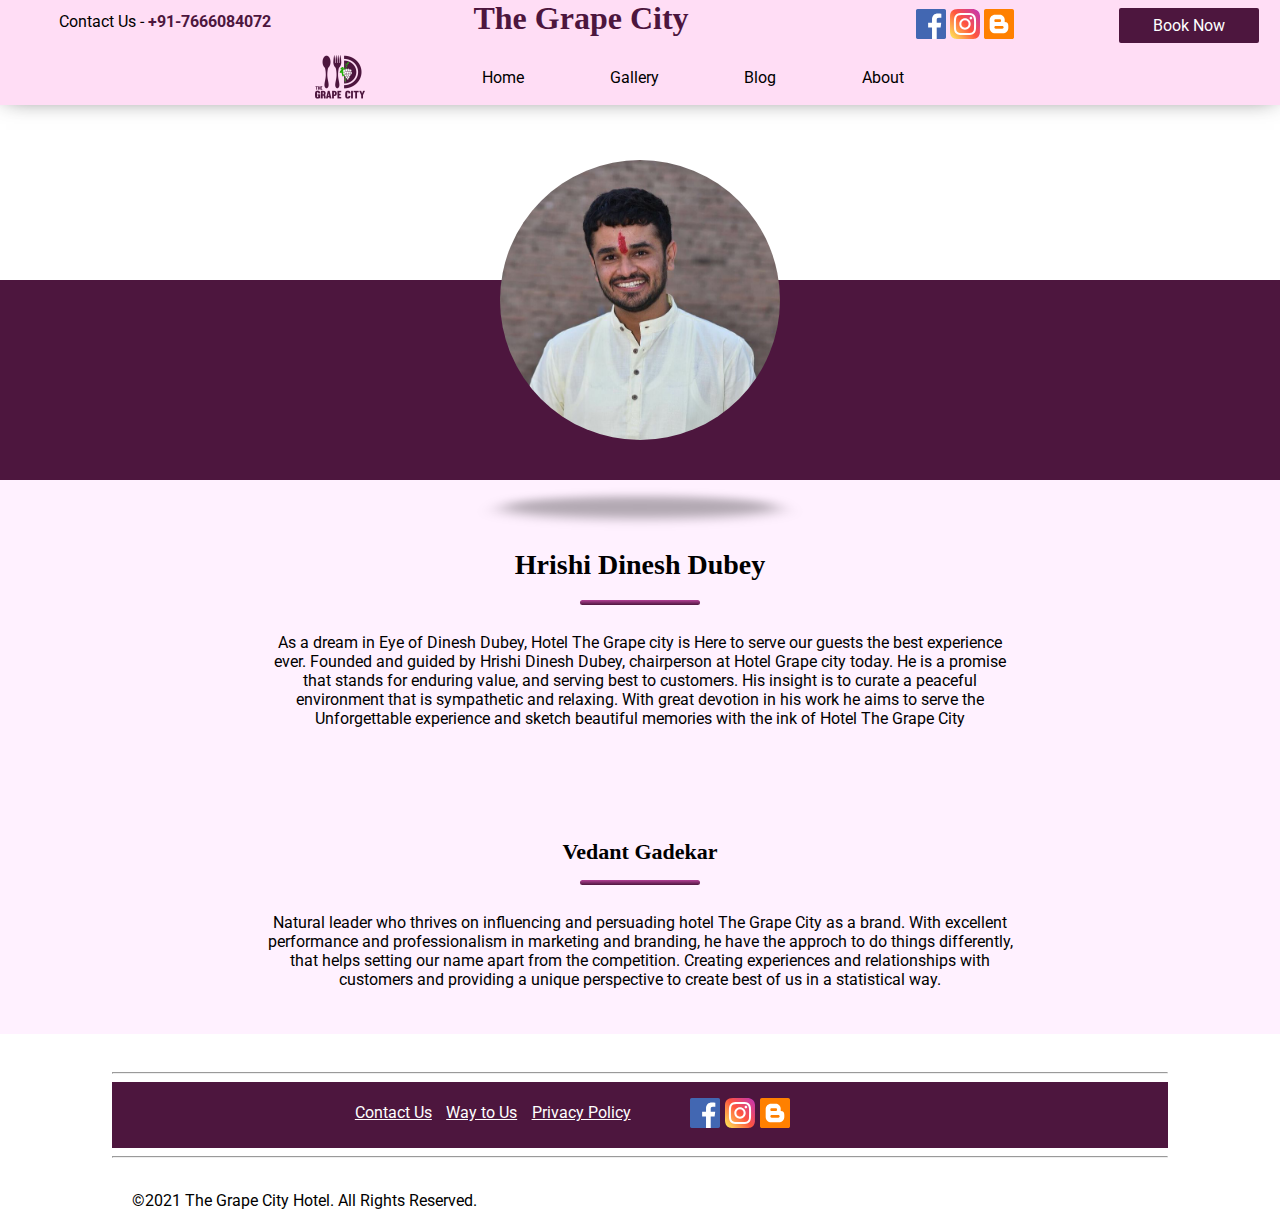
==== about.html @ 09a07341 "first commit" ====
<html lang="en">
<head>
    <meta charset="UTF-8">
    <meta http-equiv="X-UA-Compatible" content="IE=edge">
    <meta name="viewport" content="width=device-width, initial-scale=1.0">
    <title>The Grape City | Delightful Resturant You Ever Had</title>
    <link rel="stylesheet" href="css/style.css">
    <link rel="preconnect" href="https://fonts.gstatic.com">
    <link href="https://fonts.googleapis.com/css2?family=Roboto&display=swap" rel="stylesheet">
    <link rel="stylesheet" href="https://unpkg.com/swiper/swiper-bundle.min.css" />
    <link rel="stylesheet" href="https://cdnjs.cloudflare.com/ajax/libs/font-awesome/4.7.0/css/font-awesome.min.css">
    <script src="https://unpkg.com/swiper/swiper-bundle.min.js"></script>
    <script src="https://code.jquery.com/jquery-2.2.3.js"></script>


</head>
<body>
    <header>
        <div class="header">
            <div class="stiky-contacts-header">
                <div class="stiky-header-div">
                    <div class="contact-us-div">
                        <p>Contact Us - <a href="tel:+917666084072">+91-7666084072</a></p>
                    </div>
                    <div class="hotel-name-div">
                        <h1 class="hotel-name-div-h1">The Grape City</h1>
                    </div>
                    <div class="social-media-div">
                        <a href="#" style="text-decoration: none;"><img src="images/socialmedia/facebook.svg" alt="The Grape City Facebook"> </a>
                        <a href="https://www.instagram.com/thegrapecity/" style="text-decoration: none;"><img src="images/socialmedia/instagram.svg" alt="The Grape City Instagram"> </a>
                        <a href="#" style="text-decoration: none;"><img src="images/socialmedia/blogger.svg" alt="The Grape City Blog"> </a>
                    </div>
                    
                    <div class="book-now-div">
                        <button>Book Now</button>
                    </div>
                    
                </div>
                 
            </div>
            <div class="desktop-navbar">
                <div class="desktop-nav-logo">
                    <a href="index.html"><img src="/images/logo/the-grape-city.png" alt="The Grape City Logo" height="50px"></a>
                </div>
                <div class="desktop-nav-list">
                    <ul class="navbar-list">
                        <li> <a href="index.html"> Home </a> </li>
                        <li> <a href="gallery.html"> Gallery </a> </li>
                        <li> <a href="#"> Blog </a> </li>
                        <li> <a href="about.html"> About </a> </li>
                    </ul>
                </div>
            </div>
            <div class="mobile-navbar">
                <div id="mySidenav" class="sidenav">
                    <!-- <a  class="closebtn" onclick="closeNav()">&times;</a> -->
                    <a href="index.html"> Home </a>
                    <a href="gallery.html"> Gallery </a>
                    <a href="#"> Blog </a>
                    <a href="about.html"> About </a>
                </div>
                <div class="mobile-nav-hamburger">
                    <div href="javascript:void(0)" id="mobile-nav-icon" onclick="NavSlide()">
                        <span></span>
                        <span></span>
                        <span></span>
                        <span></span>
                        <span></span>
                        <span></span>
                    </div>                      
                </div>
                <div class="mobile-nav-logo">
                    <a href="index.html"><img src="/images/logo/the-grape-city.png" alt="The Grape City Logo"></a>
                </div>
            </div>
        </div>
    </header>

    <section class="about-owner-section">
        <div class="about-owner-div">
            <div class="owner-image-div">
                <div class="owner-img">
                    <!-- Image added throuh css bg -->
                </div>
            </div>
            <div class="owner-information-div">
                <h1>Hrishi Dinesh Dubey</h1>
                <hr class="owner-info-hr">
                <p> 
                    As a dream in Eye of Dinesh Dubey, Hotel The Grape city is Here to serve our guests the best experience ever. 
                    Founded and guided by Hrishi Dinesh Dubey, chairperson at Hotel Grape city today. He is a promise that stands for enduring value, and serving best to customers. 
                    His insight is to curate a peaceful environment  that is sympathetic and relaxing. 
                    With great devotion in his work he aims to serve the Unforgettable experience and sketch beautiful memories with the ink of Hotel The Grape City
                </p>
            </div>
            <div class="ved-information-div">
                <h1>Vedant Gadekar</h1>
                <hr class="owner-info-hr">
                <p>
                    Natural leader who thrives on influencing and persuading hotel The Grape City as  a brand. 
                    With excellent performance and professionalism in marketing and branding, he have the approch to do things differently, that helps setting our name apart from the competition. Creating experiences and relationships with customers and providing a unique perspective to create best of us in a statistical way.
                </p>
            </div>

        </div>
    </section>



    
    <footer>
        <div class="footer">
            <hr>
            <div class="footer-links-and-media">
                <div class="footer-links">
                    <ul class="footer-link-list">
                        <li><a href="tel:+917666084072">Contact Us</a></li>
                        <li><a href="https://goo.gl/maps/L7CEDEsCfWcRpJWf6">Way to Us</a></li>
                        <li><a href="#">Privacy Policy</a></li>
                    </ul>
                </div>
                <div class="footer-media">
                    <ul class="footer-media-symbols">
                        <li> <a href="#" style="text-decoration: none;"><img height="30px" src="images/socialmedia/facebook.svg" alt="The Grape City Fackebook"> </a>  </li> 
                        <li> <a href="https://www.instagram.com/thegrapecity/" style="text-decoration: none;"><img height="30px" src="images/socialmedia/instagram.svg" alt="The Grape City Instagram"> </a>  </li> 
                        <li> <a href="#" style="text-decoration: none;"><img height="30px" src="images/socialmedia/blogger.svg" alt="The Grape City Bolgs"> </a>    </li> 
                    </ul>
                </div>
            </div>
            <hr>
            
        </div>
        <div class="copyright-content">
            <p>©2021 The Grape City Hotel. All Rights Reserved.</p>
        </div>
    </footer>
<script>
    
    $(document).ready(function(){
	$('#mobile-nav-icon').click(function(){
		$(this).toggleClass('open');
	});
});

    $(document).scroll(function() {
        var y = $(this).scrollTop();
        if (window.matchMedia('(max-width: 900px)').matches) {
            if (y > 80) {
                $('.hotel-name-div-h1').fadeIn();
            } else {
                $('.hotel-name-div-h1').fadeOut();
            }
        } 
    });


    function NavSlide(){
        if(document.getElementById("mySidenav").style.width == "250px"){
            closeNav();
        }
        else{
            openNav();
        }
    }
    function openNav() {
        document.getElementById("mySidenav").style.width = "250px";
        document.body.style.position = 'fixed';
    }

    function closeNav() {
        document.getElementById("mySidenav").style.width = "0";
        document.body.style.position = '';
    }
</script>
</body>
</html>
---- css/style.css ----
/* Common Header Footer */
body{
    font-family: 'Roboto', sans-serif;
    margin: 0px;
    padding: 0px;
}
header{
    margin: 0px;
    padding: 0px;
    font-family: 'Roboto',sans-serif;
    box-shadow: 0px 2px 23px -6px rgba(0, 0, 0, 0.75);
    height: 100px;
    background-color: #ffddf5;
}
.header{
    margin: auto;
    z-index: 2;
    

}

.stiky-contacts-header{
    position: fixed;
    width: 100%;
    height: 45px;
    margin: auto;
    text-align: center;
    padding: 5px;
    background-color: #ffddf5;
    color: white;
    z-index: 2;
   
    

}


.stiky-header-div{
    display: grid;
    grid-template-columns: 25% 40% 20% 15%;
}
@import url('https://fonts.googleapis.com/css2?family=Sriracha&display=swap');



.contact-us-div p{
    color: black;
    font-family: 'Roboto',sans-serif;
    font-size: 16px;
    margin: 0px;
    margin-top: 7px;
}
.contact-us-div  a{
  color: #4d163e;
  font-weight: bold;
  text-decoration: none;
}
.hotel-name-div h1{
  margin-top: -5px;
  margin-bottom: 5px;
  color: #4d163e;
  font-family: 'Sriracha', cursive;
}
.social-media-div{
    padding: 4px;
}
.social-media-div img{
  height: 30px;
}

.stiky-contacts-header button{
    background: #4d163e;
    /* background: linear-gradient(0deg, rgba(184,135,30,1) 0%, rgba(253,187,45,1) 100%); */
    color: white;
    font-family: 'Roboto',sans-serif;
    font-size: 16px;
    border: none;
    outline: none;
    border-radius: 2px;
    cursor: pointer;
    margin: 0px;
    margin-top: 3px;
    width: 140px;
    height: 35px;

}

.stiky-contacts-header button:hover{
    box-shadow: #ff00bb 0px 2px 14px -4px;
}

.desktop-navbar{
  background-color: #ffddf5;
    color: black;
    padding-left: 25%;
    padding-right: 25%;
    height: 55px;
    align-items: center;
    justify-content: center;
    padding-top: 50px;
    z-index: 99;
    display: grid;
    grid-template-columns: 15% 85%;
    gap: 10px;
}


.desktop-navbar ul{
    display: grid;
    grid-template-columns: auto auto auto auto;
    list-style: none;
    margin: auto;
    text-align: center;
    padding: 18px;

}

.desktop-navbar li{
    color: white;
    text-decoration: none;

}
.desktop-navbar a{
    color: black;
    text-decoration: none;
}
.desktop-navbar a:hover{
    text-decoration: underline;
}

footer{
    margin-left: 8%;
    margin-right: 8%;
}
.footer{
    padding: 10px;
    margin-top: 20px;
}

.footer-links-and-media{
  display: grid;
  grid-template-columns: 50% 50%;
  gap: 10px;
  background-color: #4d163e;
  color: white;

}

.footer-link-list{
  list-style: none;
  display: grid;
  grid-template-columns: auto auto auto;
  gap: 10px;
  margin-left: 45%;
  padding: 5px;
}
.footer-link-list a{
  color: white;
}
.footer-media-symbols{
  list-style: none;
  display: grid;
  grid-template-columns: auto auto auto;
  gap: 5px;
  margin-right: 75%;
}
.footer-media-symbols img{
  height: 30px;
}
.copyright-content p{
    margin: 15px;
    margin-left: 30px;

}


.mobile-navbar{
  display: none;
}


.sidenav {
  height: 100%;
  width: 0;
  position: fixed;
  z-index: 1;
  top: 90px;
  left: 0;
  background-color: #4d163e;
  background-color: rgba(77, 22, 62, 0.9);
  overflow-x: hidden;
  transition: 0.5s;
  padding-top: 60px;
  z-index: 9999;
}

.sidenav a {
  padding: 8px 8px 8px 32px;
  text-decoration: none;
  font-size: 25px;
  color: #cccccc;
  display: block;
  transition: 0.3s;
}

.sidenav a:hover {
  color: #f1f1f1;
}

.sidenav .closebtn {
  position: absolute;
  top: 0;
  right: 25px;
  font-size: 36px;
  margin-left: 50px;
}

@media screen and (max-height: 450px) {
  .sidenav {padding-top: 15px;}
  .sidenav a {font-size: 18px;}
}



/* Common Header Footer Tab */

@media screen and (max-width: 900px) {
  header{
    height: 90px;
  }
  
  .stiky-header-div{
    display: grid;
    grid-template-columns: 25% 35% 20% 20%;
  } 
  footer{
    margin-left: 3%;
    margin-right: 3%;
  }

  /* Stiky Header */
  .stiky-contacts-header{
    width: 100%;
    height: 35px;
  }

  .contact-us-div p{
    color: black;
    font-family: 'Roboto',sans-serif;
    font-size: 13px;
    margin: 0px;
    margin-top: 7px;
  }
  .hotel-name-div h1{
    display: none;
    margin-top: 0px;
    margin-bottom: 5px;
    font-size: 20px;
  }
  .social-media-div{
      padding: 0px;
      padding-top: 3px;
  }
  .social-media-div img{
    height: 25px;
  } 
  .stiky-contacts-header button{
    
    font-size: 13px;
    margin: 0px;
    margin-top: 3px;
    width: 100px;
    height: 28px;

  }

  /* Desktop Navbar */
  .desktop-navbar{
    display: none;
  }

  /* Navingation header */

  .mobile-navbar{
    display: grid;
    grid-template-columns: 40% auto;
    background-color: #ffddf5;
    color: black;
    height: 45px;
    padding-top: 45px;
  }

  #mobile-nav-icon {
    width: 45px;
    height: 35px;
    position: relative;
    margin: 2px 0px 0px 10px;
    -webkit-transform: rotate(0deg);
    -moz-transform: rotate(0deg);
    -o-transform: rotate(0deg);
    transform: rotate(0deg);
    -webkit-transition: .5s ease-in-out;
    -moz-transition: .5s ease-in-out;
    -o-transition: .5s ease-in-out;
    transition: .5s ease-in-out;
    cursor: pointer;
  }

  #mobile-nav-icon {
  }
  
  #mobile-nav-icon span {
    display: block;
    position: absolute;
    height: 5px;
    width: 50%;
    background: #4d163e;
    opacity: 1;
    -webkit-transform: rotate(0deg);
    -moz-transform: rotate(0deg);
    -o-transform: rotate(0deg);
    transform: rotate(0deg);
    -webkit-transition: .25s ease-in-out;
    -moz-transition: .25s ease-in-out;
    -o-transition: .25s ease-in-out;
    transition: .25s ease-in-out;
  }
  
  #mobile-nav-icon span:nth-child(even) {
    left: 50%;
    border-radius: 0 9px 9px 0;
  }
  
  #mobile-nav-icon span:nth-child(odd) {
    left:0px;
    border-radius: 9px 0 0 9px;
  }
  
  #mobile-nav-icon span:nth-child(1), #mobile-nav-icon span:nth-child(2) {
    top: 0px;
  }
  
  #mobile-nav-icon span:nth-child(3), #mobile-nav-icon span:nth-child(4) {
    top: 12px;
  }
  
  #mobile-nav-icon span:nth-child(5), #mobile-nav-icon span:nth-child(6) {
    top: 24px;
  }
  
  #mobile-nav-icon.open span:nth-child(1),#mobile-nav-icon.open span:nth-child(6) {
    -webkit-transform: rotate(45deg);
    -moz-transform: rotate(45deg);
    -o-transform: rotate(45deg);
    transform: rotate(45deg);
  }
  
  #mobile-nav-icon.open span:nth-child(2),#mobile-nav-icon.open span:nth-child(5) {
    -webkit-transform: rotate(-45deg);
    -moz-transform: rotate(-45deg);
    -o-transform: rotate(-45deg);
    transform: rotate(-45deg);
  }
  
  #mobile-nav-icon.open span:nth-child(1) {
    left: 5px;
    top: 8px;
  }
  
  #mobile-nav-icon.open span:nth-child(2) {
    left: calc(50% - 5px);
    top: 8px;
  }
  
  #mobile-nav-icon.open span:nth-child(3) {
    left: -50%;
    opacity: 0;
  }
  
  #mobile-nav-icon.open span:nth-child(4) {
    left: 100%;
    opacity: 0;
  }
  
  #mobile-nav-icon.open span:nth-child(5) {
    left: 5px;
    top: 20px;
  }
  
  #mobile-nav-icon.open span:nth-child(6) {
    left: calc(50% - 5px);
    top: 20px;
  }
  

    .mobile-nav-logo img{
      position: relative;
      top: -35px;
      z-index: 9999;
      height: 70px;
    }

    footer{
      margin-left: 1%;
      margin-right: 1%;
    }

}


/* Common Header Footer Mobile */

@media screen and (max-width: 450px) {
 
  .stiky-header-div{
    display: grid;
    grid-template-columns: 35% 35% 20%;
  } 
  .hotel-name-div{
    display: none;
  }

  /* Stiky Header */

  .contact-us-div p{
    color: black;
    font-family: 'Roboto',sans-serif;
    font-size: 9.5px;
    margin: 0px;
    margin-top: 5px;
    text-align: left;
  }
  .hotel-name-div h1{
    display: none;
    margin-top: 0px;
    margin-bottom: 5px;
    font-size: 14px;
  }
  .social-media-div{
      padding: 0px;
      padding-top: 3px;
  }
  .social-media-div img{
    height: 25px;
  } 
  .mobile-nav-logo img{
    position: relative;
    top: 0px;
    z-index: 1;
    height: 40px;
    left: 15px;
  }
  
  .footer-links-and-media{
    display: grid;
    grid-template-columns: 65% 35%;
    gap: 0px;
  
  }
  .footer-link-list{
    display: grid;
    grid-template-columns: auto auto auto;
    gap: 10px;
    margin-left: 0%;
    padding: 5px;
  }
  .footer-link-list a{
    color: white;
    font-size: 11px
  }
  .footer-media-symbols{
    list-style: none;
    display: grid;
    grid-template-columns: auto auto auto;
    gap: 5px;
    margin-right: 5%;
    padding-left: 15px;

  }
  .footer-media-symbols img{
    height: 25px;
  }
  .copyright-content p{
      margin: -10px 0px 10px 0px;
      margin-left: 30px;
      font-size: 12px;
  }

}


@media screen and (max-width: 350px) {
  .contact-us-div p{
    font-size: 11px;
    margin: 0px;
    margin-top: 5px;
    text-align: left;
  }
  .footer-link-list a{
    color: white;
    font-size: 10px
  }
  .footer-media-symbols{
    list-style: none;
    display: grid;
    grid-template-columns: auto auto auto;
    gap: 5px;
    margin-right: 5%;
    padding-left: 5px;

  }
  .footer-media-symbols img{
    height: 23px;
  }
  .copyright-content p{
      margin: -10px 0px 10px 0px;
      margin-left: 30px;
      font-size: 12px;
  }



}


/* Banner Advertisement Section 1 */
.banner-advertisement-div{
  padding-top: 2px;
}
.swiper-container {
    width: 100%;
    height: 70%;
  }

  .swiper-slide {
    text-align: center;
    font-size: 18px;
    background: #fff;

    display: -webkit-box;
    display: -ms-flexbox;
    display: -webkit-flex;
    display: flex;
    -webkit-box-pack: center;
    -ms-flex-pack: center;
    -webkit-justify-content: center;
    justify-content: center;
    -webkit-box-align: center;
    -ms-flex-align: center;
    -webkit-align-items: center;
    align-items: center;
  }


  #slide-1{
    background-color: rgb(192, 192, 192);
    background-image: url('/images/banner/banner-img-1.jpg');
    background-repeat: no-repeat;
    background-position: center;
    background-size: cover;
    background-clip: border-box;
  }

  
  #slide-2{
    background-color: rgb(173, 173, 173);
    background-image: url('/images/banner/banner-img-2.jpg');
    background-repeat: no-repeat;
    background-position: center;
    background-size: cover;
    background-clip: border-box;
  }


  
  #slide-3{
    background-color: rgb(192, 192, 192);
    background-image: url('/images/banner/banner-img-3.jpg');
    background-repeat: no-repeat;
    background-position: center;
    background-size: cover;
    background-clip: border-box;
  }

  /* Banner Advertisement Section 1 Tab */

  @media screen and (max-width: 900px) {
    .swiper-container {
      width: 100%;
      height: 50%;
    }
  }


  /* Banner Advertisement Section Mobile */

  @media screen and (max-width: 450px) {
    .swiper-container {
      width: 100%;
      height: 40%;
    }
  }



  /* Best Rate Gaurentee Section -2 */

  .best-rate-gaurrentee-section{
      margin-left: 10%;
      margin-right: 10%;
      padding: 2%;
  }
  .best-rate-gaurrentee-div{
      background-color: rgb(202, 202, 202);
      padding: 2%;
      display: grid;
      grid-template-columns: 75% 25%;
  }

  .best-rate-gaurrentee-info h1{
    font-family: 'Roboto',sans-serif;
    font-size: 24px;
  }

  .hr-best-rate-gaurrentee{
      width: 150px;
      height: 5px;
      border-radius: 7px;
      background: #4d163e;
      background: linear-gradient(0deg, #4d163e 0%, #b34295 100%);
      border: none;
      margin-left: 0px;
  }
  .best-rate-gaurrentee-info p{
      font-family: 'Roboto',sans-serif;
      font-size: 16px;
  }

  .best-rate-gaurrentee-symbols{
      padding: 5px;
      margin: auto;
  }
  .best-rate-gaurrentee-symbols img{
    height: 140px;
  }


  /* Best Rate Gaurentee Section -2 Tab */

  @media screen and (max-width: 900px) {
    .best-rate-gaurrentee-section{
      margin-left: 3%;
      margin-right: 3%;
      padding: 2%;
    }
  }

  @media screen and (max-width: 450px) {
    .best-rate-gaurrentee-section{
      margin-left: 1%;
      margin-right: 1%;
      padding: 2%;
    }
    .best-rate-gaurrentee-div{

      display: grid;
      grid-template-columns: 65% 35%;
    }
    .best-rate-gaurrentee-symbols img{
      height: 90px;
    }
    .best-rate-gaurrentee-info h1{
      font-size: 1rem;
    }
    .hr-best-rate-gaurrentee{
      width: 120px;
      height: 4px;
    }
    .best-rate-gaurrentee-info p{
      font-size: 12px;
    }
  }






  /* Room Promotion Section */

  .room-promotions{
    margin-left: 8%;
    margin-right: 8%;
    padding: 2%;
  }
  .room-promotion-div{
      padding: 2%;
  }
  .room-promotion-title h1{
    font-family: 'Roboto',sans-serif;
    font-size: 26px;
    color: black;
  }
  .room-promotion-sliding{
      padding: 0px;
  }
  .room-promotion-all-sliding{
      display: grid;
      grid-template-columns: 350px 350px 350px;
      margin-top: 30px;
      gap: 10px;
      /* overflow: scroll;
      overflow-y: hidden; */
  }


.room-promotion-all-sliding::-webkit-scrollbar-track
{
	-webkit-box-shadow: inset 0 0 6px rgba(0,0,0,0.3);
	border-radius: 20px;
	background-color: #F5F5F5;
}

.room-promotion-all-sliding::-webkit-scrollbar
{
    margin-top: 20px;
	  width: 5px;
    height: 8px;
    border-radius: 20px;
	  background-color: #b34295;
}

.room-promotion-all-sliding::-webkit-scrollbar-thumb
{
	border-radius: 20px;
	-webkit-box-shadow: inset 0 0 6px rgba(0,0,0,.3);
	background-color: #b34295;
}

  .room-promotion-single-slide{
      height: 500px;
      display: grid;
      grid-template-rows: 75% 25%;
      /* margin-right: 10px; */
      margin-bottom: 20px;
      box-shadow: #666 0px 2px 20px -6px;
  }

  .slide-image{
      background-color: rgb(192, 192, 192);
      
  }
  /* Slide Images Bg */

  #slide-image-1{
      background-color: rgb(192, 192, 192);
    background-image: url('/images/Rooms/Non_AC_Room.jpg');
    background-position: center;
    background-repeat: no-repeat;
    background-size: cover;
  }
  #slide-image-2{
      background-color: rgb(192, 192, 192);
    background-image: url('/images/Rooms/AC_Room.jpg');
    background-position: center;
    background-repeat: no-repeat;
    background-size: cover;
  }
  #slide-image-3{
      background-color: rgb(192, 192, 192);
    background-image: url('/images/Rooms/dormitory.jpg');
    background-position: center;
    background-repeat: no-repeat;
    background-size: cover;
  }

/* Slide images bg END */

  .slide-information{
      display: grid;
      grid-template-columns: 70% 30%;
  }
  .slide-room-name-and-info{
      padding: 10px;
  }
  .slide-room-name h3{
      font-family: 'Roboto',sans-serif;
      font-size: 22px;
      color: black;
      margin-top: 10px;
      margin-bottom: 8px;
  }
  .slide-room-info p{
    font-family: 'Roboto',sans-serif;
    font-size: 13px;
    color: rgb(161, 161, 161);
    margin-top: 20px;
    margin-bottom: 8px;
    padding-right:5px ;
  }
  .slide-room-capacity-and-price{
      padding: 2px;

  }
  .slide-room-capacity p{
    font-family: 'Roboto',sans-serif;
    font-size: 13px;
    color: rgb(161, 161, 161);
    margin-top: 10px;
    margin-bottom: 50px;
    padding-right:5px ;
    text-align: center;
  }
  .slide-room-price{
      text-align: center;
  }
  .slide-room-price button{
      width: 90px;
      height: 35px;
      background: #4d163e;
      background: linear-gradient(0deg, #4d163e 0%, #b34295 100%);
      color: white;
      font-family: 'Roboto',sans-serif;
      font-size: 16px;
      border: none;
      outline: none;
      border-radius: 1px;
  }


  /* Room Promotion Section 3 Tab */
  @media screen and (max-width: 1300px) {
    .room-promotion-all-sliding{
      display: grid;
      grid-template-columns: 350px 350px 350px;
      margin-top: 30px;
      gap: 10px;
      overflow: scroll;
      overflow-y: hidden;
    }
  }
  @media screen and (max-width: 900px) {
    .room-promotions{
      margin-left: 1%;
      margin-right: 1%;
      padding: 0%;
    }
    .room-promotion-all-sliding{
      display: grid;
      grid-template-columns: 350px 350px 350px;
      margin-top: 30px;
      gap: 10px;
      overflow: scroll;
      overflow-y: hidden;
    }

  }

  /* Room Promotion Section Mobile */

  @media screen and (max-width: 450px) {

    .room-promotion-title h1{
      font-family: 'Roboto',sans-serif;
      font-size: 20px;
      color: black;
    }
    .room-promotion-all-sliding{
      display: grid;
      grid-template-columns: 200px 200px 200px;
      margin-top: 30px;
      gap: 10px;
      overflow: scroll;
      overflow-y: hidden;
    }
    .room-promotion-single-slide{
      height: 300px;
      display: grid;
      grid-template-rows: 75% 25%;
      /* margin-right: 10px; */
      margin-bottom: 20px;
      box-shadow: #666 0px 2px 20px -6px;
    }
    .slide-information{
      display: grid;
      grid-template-columns: 60% 40%;
    }

      .slide-room-name-and-info{
        padding: 5px;
      }
      .slide-room-name h3{
          font-family: 'Roboto',sans-serif;
          font-size: 14px;
          color: black;
          margin-top: 5px;
          margin-bottom: 6px;
      }
      .slide-room-info p{
        font-family: 'Roboto',sans-serif;
        font-size: 10px;
        color: rgb(161, 161, 161);
        margin-top: 8px;
        margin-bottom: 8px;
        padding-right:5px ;
      }
      .slide-room-capacity-and-price{
          padding: 2px;

      }
      .slide-room-capacity p{
        font-family: 'Roboto',sans-serif;
        font-size: 9px;
        color: rgb(161, 161, 161);
        margin-top: 10px;
        margin-bottom: 8px;
        padding-right:5px ;
        text-align: center;
      }
      .slide-room-price{
          text-align: center;
      }
      .slide-room-price button{
          width: 60px;
          height: 25px;
          background: #4d163e;
          background: linear-gradient(0deg, #4d163e 0%, #b34295 100%);
          color: white;
          font-family: 'Roboto',sans-serif;
          font-size: 10px;
          border: none;
          outline: none;
          border-radius: 1px;
      }

  }




  /* Nearby Places Section -4 */

  .nearby-places-section{
    margin-left: 8%;
    margin-right: 8%;
    padding: 2%;
  }
  .nearby-places-div{
      padding: 2%;
  }
  .nearby-places-title h1{
    font-family: 'Roboto',sans-serif;
    font-size: 26px;
    color: black;
  }

  .nearby-places-all-sliding{
    display: grid;
    grid-template-columns: 350px 350px 350px 350px 350px 350px;
    margin-top: 30px;
    gap:15px ;
    margin-bottom: 25px;
    overflow: scroll;
    overflow-y: hidden;
    
  }

   
    .nearby-places-all-sliding::-webkit-scrollbar-track
    {
        -webkit-box-shadow: inset 0 0 6px rgba(0,0,0,0.3);
        border-radius: 20px;
        background-color: #F5F5F5;
    }

    .nearby-places-all-sliding::-webkit-scrollbar
    {
        margin-top: 20px;
        width: 5px;
        height: 8px;
        border-radius: 20px;
        background-color: #b34295;
    }

    .nearby-places-all-sliding::-webkit-scrollbar-thumb
    {
        border-radius: 20px;
        -webkit-box-shadow: inset 0 0 6px rgba(0,0,0,.3);
        background-color: #b34295;
    }



  .nearby-places-single-slide{
    height: 500px;
    display: grid;
    grid-template-rows: 85% 15%;
    /* margin-right: 15px; */
    margin-bottom: 20px;
    box-shadow: #666 0px 2px 24px -6px;
  }
  .nearby-place-slide-img{
      background-color: rgb(192, 192, 192);
  }


  /* Nearby Places Slide Image  */

  #nearby-place-img-1{
    background-color: rgb(192, 192, 192);
    background-image: url('/images/nearbyplaces/lenyadri.jpg');
    background-position: center;
    background-repeat: no-repeat;
    background-size: cover;
  }

  #nearby-place-img-2{
    background-color: rgb(192, 192, 192);
    background-image: url('/images/nearbyplaces/shivneri.jpg');
    background-position: center;
    background-repeat: no-repeat;
    background-size: cover;
  }

  #nearby-place-img-3{
    background-color: rgb(192, 192, 192);
    background-image: url('/images/nearbyplaces/ozar.jpg');
    background-position: -70px;
    background-repeat: no-repeat;
    background-size: cover;
  }

  #nearby-place-img-4{
    background-color: rgb(192, 192, 192);
    background-image: url('/images/nearbyplaces/MalshejGhat.jpg');
    background-position: -130px;
    background-repeat: no-repeat;
    background-size: cover;
  }

  #nearby-place-img-5{
    background-color: rgb(192, 192, 192);
    background-image: url('/images/nearbyplaces/naneghat.jpg');
    background-position: center;
    background-repeat: no-repeat;
    background-size: cover;
  }
  #nearby-place-img-6{
    background-color: rgb(192, 192, 192);
    background-image: url('/images/nearbyplaces/PimpalgaonDam.jpg');
    background-position: center;
    background-repeat: no-repeat;
    background-size: cover;
  }

  /* Nearby Places Slide Image End */

  .nearby-places-slide-img-name h2{
    font-family: 'Roboto',sans-serif;
    font-size: 22px;
    color: black;
    text-align: center;
    font-weight: 300;
    margin-top: 10px;
    margin-bottom: 10px;
  }

  .nearby-places-slide-img-name p{
    font-family: 'Roboto',sans-serif;
    font-size: 11px;
    color: gray;
    text-align: center;
    font-weight: 100;
    margin-top: 5px;
    margin-bottom: 5px;
  }

  
  /* Nearby Places Section Tab */

  @media screen and (max-width: 900px) {
    .nearby-places-section{
      margin-left: 1%;
      margin-right: 1%;
      padding: 0%;
    }
  }

/* Nearby Section Mobile */

  @media screen and (max-width: 450px) {
    .nearby-places-title h1{
      font-family: 'Roboto',sans-serif;
      font-size: 20px;
      color: black;
    }
    .nearby-places-all-sliding{
      display: grid;
      grid-template-columns: 200px 200px 200px 200px 200px 200px;
      margin-top: 30px;
      gap:10px ;
      margin-bottom: 25px;
      overflow: scroll;
      overflow-y: hidden;
    }
    .nearby-places-single-slide{
      height: 300px;
      display: grid;
      grid-template-rows: 80% 20%;
      /* margin-right: 15px; */
      margin-bottom: 20px;
      box-shadow: #666 0px 2px 24px -6px;
    }

    #nearby-place-img-3{
      background-position: -35px;
    } 

    .nearby-places-slide-img-name h2{
    
      font-size: 16px;
      margin-top: 6px;
      margin-bottom: 6px;
    }
  
    .nearby-places-slide-img-name p{
      font-size: 10px;
      margin-top: 5px;
      margin-bottom: 5px;
    }
  

  

  }




  
  /* Moving Menu Section 4 */

  .Menu-card-section{
    margin-left: 8%;
    margin-right: 8%;
    padding: 2%;
  }

  .menu-card-div{
      padding: 2%;
  }

  .menu-card-title h1{
    font-family: 'Roboto',sans-serif;
    font-size: 26px;
    color: black;
  }



  /* Moving menu Section Mobile */

  @media screen and (max-width: 450px) {
    
  .menu-card-title h1{
    font-size: 20px;
    }
  }



  /* Veg Menu Cards */

  .veg-menu-card{
      padding: 20px;
      overflow: hidden;
  }
  .veg-menu-title h3{
    font-family: 'Roboto',sans-serif;
    font-size: 22px;
    color: black;
  }
  .veg-menu-all-cards{
      display: grid;
      grid-template-columns: 230px 230px 230px 230px 230px 230px 230px 230px 230px 230px;
      gap: 10px;
      margin: 10px;
      padding: 2%;
      position: relative;
      animation: vegmenucards 10s infinite;
      animation-timing-function: linear;
      animation-iteration-count:infinite;
      animation-direction:alternate;
  }
  @keyframes vegmenucards {
    from {right: 1300px;}
    to {right: 0px;}
  }
  .veg-menu-single-card{
      height: 300px;
      width: 230px;
      
      border-radius: 15px;
      box-shadow: #666 0px 2px 22px -5px;
      display: grid;
      grid-template-rows: 20% 80%;
      overflow: hidden;
      
  }
  .veg-menu-dish-name{
      background-color: white;
  }
  .veg-menu-dish-name h2{
    font-family: 'Roboto',sans-serif;
    font-size: 18px;
    color: black;
    text-align: center;
  }
  .veg-menu-dish-image{
      background-color: rgb(192, 192, 192);
  }
  #veg-menu-dish-1{
    background-color: rgb(192, 192, 192);
    background-image: url('/images/dishes/veg/aalu-tikka.jpg');
    background-position: center;
    background-repeat: no-repeat;
    background-size: cover;
  }

  #veg-menu-dish-2{
    background-color: rgb(192, 192, 192);
    background-image: url('/images/dishes/veg/mix-veg-.jpg');
    background-position: center;
    background-repeat: no-repeat;
    background-size: cover;
  }

  #veg-menu-dish-3{
    background-color: rgb(192, 192, 192);
    background-image: url('/images/dishes/veg/paneer-angara.jpg');
    background-position: center;
    background-repeat: no-repeat;
    background-size: cover;
  }
  #veg-menu-dish-4{
    background-color: rgb(192, 192, 192);
    background-image: url('/images/dishes/veg/veg-kolhapuri.jpg');
    background-position: center;
    background-repeat: no-repeat;
    background-size: cover;
  }
  #veg-menu-dish-5{
    background-color: rgb(192, 192, 192);
    background-image: url('/images/dishes/veg/paneer-tikka.jpg');
    background-position: center;
    background-repeat: no-repeat;
    background-size: cover;
  }
  #veg-menu-dish-6{
    background-color: rgb(192, 192, 192);
    background-image: url('/images/dishes/veg/fried-rice.jpg');
    background-position: center;
    background-repeat: no-repeat;
    background-size: cover;
  }
  #veg-menu-dish-7{
    background-color: rgb(192, 192, 192);
    background-image: url('/images/dishes/veg/panner-pahadi-kabab.jpg');
    background-position: center;
    background-repeat: no-repeat;
    background-size: cover;
  }
  #veg-menu-dish-8{
    background-color: rgb(192, 192, 192);
    background-image: url('/images/dishes/veg/Veg-Hakka-Noodles.jpg');
    background-position: center;
    background-repeat: no-repeat;
    background-size: cover;
  }
  #veg-menu-dish-9{
    background-color: rgb(192, 192, 192);
    background-image: url('/images/dishes/veg/veg-seekh-kabab.jpg');
    background-position: center;
    background-repeat: no-repeat;
    background-size: cover;
  }
  #veg-menu-dish-10{
    background-color: rgb(192, 192, 192);
    background-image: url('/images/dishes/veg/veg-handi.png');
    background-position: center;
    background-repeat: no-repeat;
    background-size: cover;
  }





/* Non veg Menu Card */



.non-veg-menu-card{
    padding: 20px;
    overflow: hidden;
}
.non-veg-menu-title h3{
  font-family: 'Roboto',sans-serif;
  font-size: 22px;
  color: black;
}
.non-veg-menu-all-cards{
    display: grid;
    grid-template-columns: 230px 230px 230px 230px 230px 230px 230px 230px 230px 230px ;
    margin: 10px;
    padding: 2%;
    gap: 10px;
    position: relative;
    animation: nonvegmenucards 10s infinite;
    animation-timing-function: linear;
    animation-iteration-count:infinite;
    animation-direction:alternate;
}
@keyframes nonvegmenucards {
  from {left: 0px;}
  to {left: -1300px;}
}
.non-veg-menu-single-card{
    height: 300px;
    width: 230px;
    
    border-radius: 15px;
    box-shadow: #666 0px 2px 22px -5px;
    display: grid;
    grid-template-rows: 20% 80%;
    overflow: hidden;
    
}
.non-veg-menu-dish-name{
    background-color: white;
}
.non-veg-menu-dish-name h2{
  font-family: 'Roboto',sans-serif;
  font-size: 18px;
  color: black;
  text-align: center;
}
.non-veg-menu-dish-image{
    background-color: rgb(192, 192, 192);
}
#non-veg-menu-dish-1{
  background-color: rgb(192, 192, 192);
  background-image: url('/images/dishes/nonveg/chicken-tandoori.jpg');
  background-position: center;
  background-repeat: no-repeat;
  background-size: cover;
}
#non-veg-menu-dish-2{
  background-color: rgb(192, 192, 192);
  background-image: url('/images/dishes/nonveg/Butter-Chicken.jpg');
  background-position: center;
  background-repeat: no-repeat;
  background-size: cover;
}
#non-veg-menu-dish-3{
  background-color: rgb(192, 192, 192);
  background-image: url('/images/dishes/nonveg/chichken-reshmi-kabab.jpg');
  background-position: center;
  background-repeat: no-repeat;
  background-size: cover;
}
#non-veg-menu-dish-4{
  background-color: rgb(192, 192, 192);
  background-image: url('/images/dishes/nonveg/chicken-handi.jpg');
  background-position: center;
  background-repeat: no-repeat;
  background-size: cover;
}
#non-veg-menu-dish-5{
  background-color: rgb(192, 192, 192);
  background-image: url('/images/dishes/nonveg/Mutton-Dum-Biryani.jpg');
  background-position: center;
  background-repeat: no-repeat;
  background-size: cover;
}
#non-veg-menu-dish-6{
  background-color: rgb(192, 192, 192);
  background-image: url('/images/dishes/nonveg/ChickenMasalaFry.jpg');
  background-position: center;
  background-repeat: no-repeat;
  background-size: cover;
}
#non-veg-menu-dish-7{
  background-color: rgb(192, 192, 192);
  background-image: url('/images/dishes/nonveg/chicken-alishan.jpg');
  background-position: center;
  background-repeat: no-repeat;
  background-size: cover;
}
#non-veg-menu-dish-8{
  background-color: rgb(192, 192, 192);
  background-image: url('/images/dishes/nonveg/chicken-dum-biryani.webp');
  background-position: center;
  background-repeat: no-repeat;
  background-size: cover;
}
#non-veg-menu-dish-9{
  background-color: rgb(192, 192, 192);
  background-image: url('/images/dishes/nonveg/mutton-kolhapuri-curry.jpg');
  background-position: center;
  background-repeat: no-repeat;
  background-size: cover;
}
#non-veg-menu-dish-10{
  background-color: rgb(192, 192, 192);
  background-image: url('/images/dishes/nonveg/mutton-masala.jpg');
  background-position: center;
  background-repeat: no-repeat;
  background-size: cover;
}


  /* Moving Menu section Tab */
  @media screen and (max-width: 900px) {
    .Menu-card-section{
      margin-left: 1%;
      margin-right: 1%;
      padding: 0%;
    }
    @keyframes vegmenucards {
      from {right: 1700px;}
      to {right: 0px;}
    }

    @keyframes nonvegmenucards {
      from {left: 0px;}
      to {left: -1700px;}
    }
  }



  /* Veg Menu Card Mobile */

  @media screen and (max-width: 450px) {
    .veg-menu-card{
      padding: 10px;
  }
  .veg-menu-title h3{
    font-size: 17px;
  }
  .veg-menu-all-cards{
      display: grid;
      grid-template-columns: 150px 150px 150px 150px 150px 150px 150px 150px 150px 150px;
      gap: 10px;
    }
    @keyframes vegmenucards {
      from {right: 1300px;}
      to {right: 0px;}
    }
    .veg-menu-single-card{
        height: 200px;
        width: 150px;
    }
    .veg-menu-dish-name h2{
      font-size: 13px;
    }

  }


  /* NonVeg Menu Card Mobile */

  @media screen and (max-width: 450px) {
    
    .non-veg-menu-card{
      padding: 10px;
    }
    .non-veg-menu-title h3{
    font-size: 17px;
    }
    .non-veg-menu-all-cards{
      display: grid;
      grid-template-columns: 150px 150px 150px 150px 150px 150px 150px 150px 150px 150px;
      margin: 10px;
      gap: 10px;
    }
    @keyframes nonvegmenucards {
    from {left: 0px;}
    to {left: -1300px;}
    }
    .non-veg-menu-single-card{
      height: 200px;
        width: 150px;
    }
    .non-veg-menu-dish-name h2{
      font-size: 13px;
    }
  }



  /* Customers Reviews Section 5*/

  .customer-review-section{
    margin-left: 8%;
    margin-right: 8%;
    padding: 2%;
    background-color: rgb(207, 205, 205);
  }

  .customer-review-div{
      padding: 2%;
  }
  .customer-review-title h1{
    font-family: 'Roboto',sans-serif;
    font-size: 26px;
    color: black;
  }
  .customer-reviews-slides{
      padding: 0px;
  }

  .customer-review-all-slide{
    display: grid;
    grid-template-columns: 350px 350px 350px 350px;
    margin-top: 30px;
    margin-bottom: 25px;
    overflow: scroll;
    overflow-y: hidden;
  }

  .customer-review-all-slide::-webkit-scrollbar-track
  {
      -webkit-box-shadow: inset 0 0 6px rgba(0,0,0,0.3);
      border-radius: 20px;
      background-color: #F5F5F5;
  }

  .customer-review-all-slide::-webkit-scrollbar
  {
      margin-top: 20px;
      width: 5px;
      height: 8px;
      border-radius: 20px;
      background-color: #b34295;
  }

  .customer-review-all-slide::-webkit-scrollbar-thumb
  {
      border-radius: 20px;
      -webkit-box-shadow: inset 0 0 6px rgba(0,0,0,.3);
      background-color: #b34295;
  }


  .customer-review-single-slide{
      padding: 15px;
      height: 450px;
    margin-right: 10px;
    margin-bottom: 20px;
    box-shadow: #666 0px 2px 24px -4px;
    background-color: white;

  }

  .customer-review-slide-title h2{
    font-family: 'Roboto',sans-serif;
    font-size: 23px;
    color: black;
  }
  .customer-review-slide-star-rating{
     padding: 2px;
  }
  .checked {
    color: orange;
  }

  .customer-review-customer-name p{
    font-family: 'Roboto',sans-serif;
    font-size: 14px;
    color: rgb(150, 150, 150);
    font-weight: 200;
    padding: 2px;
  }
  .hr-customer-review{
    width: 50px;
    height: 4px;
    border-radius: 7px;
    background: #4d163e;
    background: linear-gradient(0deg, #4d163e 0%, #b34295 100%);
    border: none;
    margin-left: 2px;
  }
 .customer-review-quote{
     padding: 5px;
     height:240px;
 }
 #left-quote{
     font-size: 18pt;
     color: #b34295;
 }
 #right-quote{
    font-size: 18pt;
    color: #b34295;
    margin-left: 95%;
 }
 .customer-review-para{
     padding: 15px;
     text-align: center;
 }

 .customer-review-date{
    font-family: 'Roboto',sans-serif;
    font-size: 14px;
    color: rgb(150, 150, 150);
    font-weight: 200;
    font-style: italic;
    margin-left: 70%;
 }


/* Customers Reviews Section 5 Tab*/

 @media screen and (max-width: 900px) {
  .customer-review-section{
    margin-left: 2%;
    margin-right: 2%;
    padding: 0%;
    background-color: rgb(207, 205, 205);
  }
 }

 /* Customers Reviews Section 5 Mobile */

 @media screen and (max-width: 450px) {
    .customer-review-title h1{
      font-size: 20px;
    }
    .customer-review-all-slide{
      display: grid;
      grid-template-columns: 200px 200px 200px 200px;
    }
    .customer-review-single-slide{
      padding: 8px;
      height: 300px;
    }
    .customer-review-slide-title h2{
      font-size: 15px;
      margin: 6px 0px 5px 0px;
    }
    .customer-review-slide-star-rating{
      padding: 2px;
      font-size: 13px;
    }
    .customer-review-customer-name p{
      font-size: 10px;
      padding:0px;
    }
    .hr-customer-review{
      width: 50px;
      height: 3px;
    }
    .customer-review-quote{
      padding: 2px;
      height:175px;
    }
    #left-quote{
        font-size: 12pt;
    }
    #right-quote{
      font-size: 12pt;
      margin-left: 95%;
    }
    .customer-review-para{
        padding: 5px;
        font-size: 11px;
    }
  
    .customer-review-date{
      font-size: 11px;
      font-weight: 200;
      font-style: italic;
      margin-left: 60%;
    }
 

 }




/* gallery Page */

.gallery-section{
  margin-left: 5%;
  margin-right: 5%;
}
.gallery-div{
  padding: 2%;
}

.gallery-title-h1{
  margin-top: 30px;
  margin-bottom: 20px;
  font-family: 'Sriracha', cursive;
  font-size: 32px;
  color: black;
  margin-left: 40px;
}

.tab-btns ul{
  list-style: none;
  display: flex;
  gap: 10px;
  padding-left: 15px;

}


#tabs { margin: 2em; }
#content { margin: 2em; }

#content2,
#content3 { display: none; }

#tabs ul{
  margin-bottom: 10px;
}
.tab-btns li{
  width: 120px;
  height: 30px;
  border-radius: 5px;
  border: 0.5px solid gray;
  background-color: white;
  margin-right: 15px;
  text-align: center;
  font-size: 16px;
  padding: 13px 10px 0px 10px;
}

.tab-btns a{
  text-decoration: none;
  color: black
}

.gallery-tab-buttons a:hover{
  /* text-decoration: none; */ 
}


.row {
  display: -ms-flexbox; /* IE10 */
  display: flex;
  -ms-flex-wrap: wrap; /* IE10 */
  flex-wrap: wrap;
  padding: 0 4px;
  box-sizing: border-box;
}

/* Create four equal columns that sits next to each other */
.column {
  -ms-flex: 25%; /* IE10 */
  flex: 25%;
  max-width: 25%;
  padding: 0 10px;
  box-sizing: border-box;
}

.column img {
  margin-top: 16px;
  vertical-align: middle;
  width: 100%;
  box-sizing: border-box;
  background-color: rgb(192, 192, 192);
}

/* Responsive layout - makes a two column-layout instead of four columns */
@media screen and (max-width: 800px) {
  .column {
    -ms-flex: 50%;
    flex: 50%;
    max-width: 50%;
  }
}

/* Responsive layout - makes the two columns stack on top of each other instead of next to each other */
@media screen and (max-width: 600px) {
  .column {
    -ms-flex: 100%;
    flex: 100%;
    max-width: 100%;
  }
}


/* Gallery Page Tab */

@media screen and (max-width: 900px) {

  .gallery-section{
    margin-left: 1%;
    margin-right: 1%;
  }
  .gallery-title-h1{
    font-size: 24px;
    margin: 20px;
  }
  
  .tab-btns ul{
    padding-left: 6px;
  
  }
  #tabs { margin: 2px; }
  #content { margin: 2px; }

  .tab-btns li{
    width: 140px;
    height: 30px;
    margin-right: 10px;
    text-align: center;
    font-size: 14px;
    padding: 6px 6px 0px 6px;
  }

}

/* Gallery Mobile */
  @media screen and (max-width: 450px) {
  .tab-btns ul{
    overflow: scroll;
    overflow-y: hidden;
    padding-bottom: 10px;
  }
    .tab-btns li{
      width: 140px;
      height: 30px;
      margin-right: 10px;
      text-align: center;
      font-size: 10px;
      padding: 12px 18px 0px 18px;
      
    }
    
    .tab-btns ul::-webkit-scrollbar-track
    {
        -webkit-box-shadow: inset 0 0 6px rgba(0,0,0,0.3);
        border-radius: 20px;
        background-color: #F5F5F5;
    }

    .tab-btns ul::-webkit-scrollbar
    {
        margin-top: 20px;
        width: 5px;
        height: 5px;
        border-radius: 20px;
        background-color: #b34295;
    }

    .tab-btns ul::-webkit-scrollbar-thumb
    {
        border-radius: 20px;
        -webkit-box-shadow: inset 0 0 6px rgba(0,0,0,.3);
        background-color: #b34295;
    }
    
  }

/* About Page */

.about-owner-section{
  background-color: #fff1ff;
  width: 100%;
  height: auto;
  /* padding-bottom: 100px; */
}
.about-owner-div{
  
}
.owner-image-div{
  width: 100%;
  height: 200px;
  background-color: #4d163e;
  margin-top: 180px;

}

.owner-img{
  height: 280px;
  width: 280px;
  background-color: rgb(192, 192, 192);
  background-image: url('/images/about/owner-img.png');
  background-position: center;
  background-repeat: no-repeat;
  background-size: cover;
  margin: auto;
  position: relative;
  top: -120px;
  border-radius: 50%;
  
}
/* Owner Image Shadow */
.owner-img::before{
  content: '';
  position: absolute;
  top: 115%;    left: 0;
  width: 100%;   height: 50px;
  background: rgba(0,0,0,.3);
  border-radius: 50%;
  transform: perspective(500px) rotateX(64deg);
  filter: blur(11px);
}


.owner-information-div{
  text-align: center;
  padding: 2%;
  margin-top: 25px;
}

.owner-information-div h1{
  font-family: 'Sriracha', cursive;
  font-size: 28px;
}
.owner-info-hr{
  text-align: center;
  width: 120px;
    height: 5px;
    border-radius: 7px;
    background: #4d163e;
    background: linear-gradient(0deg, #4d163e 0%, #b34295 100%);
    border: none;
}

.owner-information-div p{
    margin: 0 18% 0 18%;
    padding: 20px;
    /* background-color: rgba(255, 255, 255, 0.9); */
}

.ved-information-div{
  text-align: center;
  padding: 2%;
  margin-top: 25px;
  
}
.ved-information-div h1{
  font-family: 'Sriracha', cursive;
  font-size: 22px;
}
.ved-information-div p{
  margin: 0 18% 0 18%;
  padding: 20px;
  /* background-color: rgba(255, 255, 255, 0.9); */
}



/* About Tab */

@media screen and (max-width: 650px) {
  .owner-information-div p{
    margin: 0 6% 0 6%;
    padding: 15px;
    /* background-color: rgba(255, 255, 255, 0.9); */
  } 
  .ved-information-div p{
    margin: 0 6% 0 6%;
    padding: 15px;
    /* background-color: rgba(255, 255, 255, 0.9); */
  }
}


/* About Mobile */

@media screen and (max-width: 450px) {
  .owner-information-div p{
    margin: 0 3% 0 3%;
    padding: 10px;
    /* background-color: rgba(255, 255, 255, 0.9); */
  } 
  .ved-information-div p{
    margin: 0 3% 0 3%;
    padding: 10px;
    /* background-color: rgba(255, 255, 255, 0.9); */
  }
}
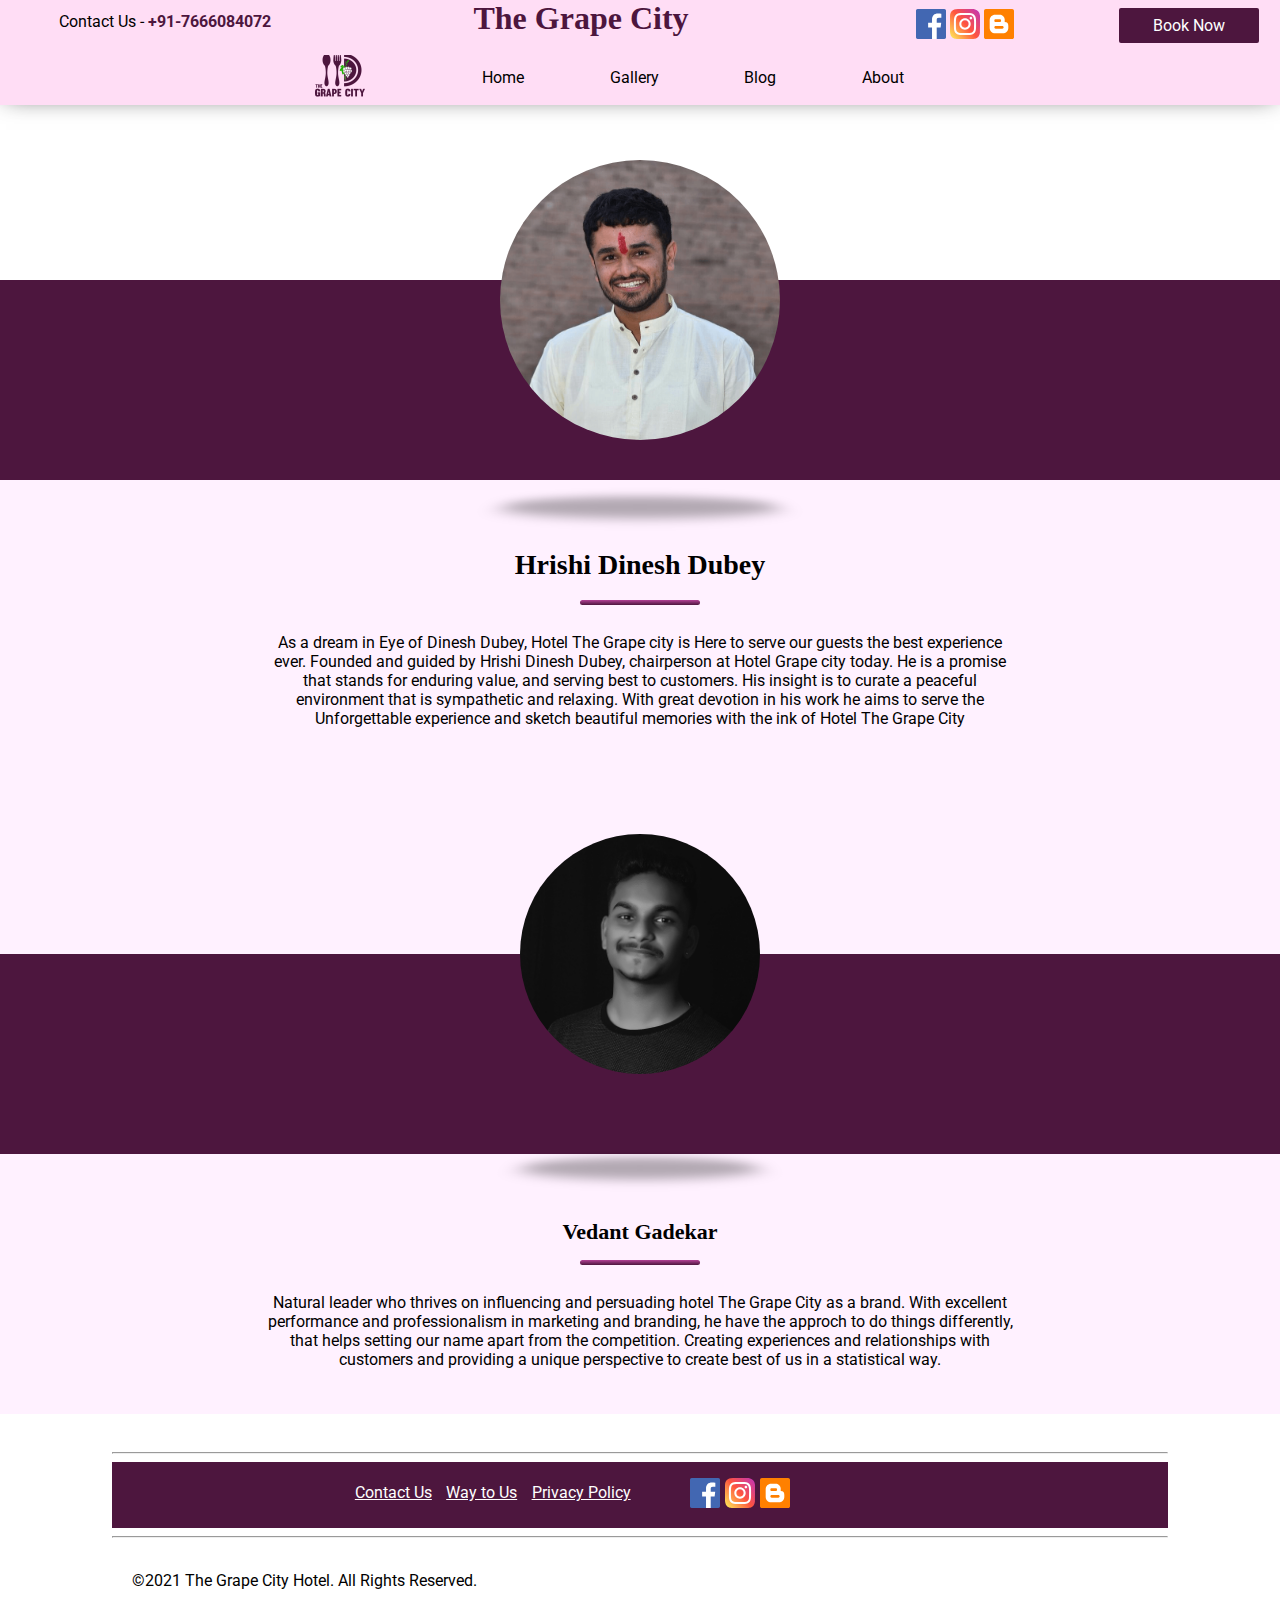
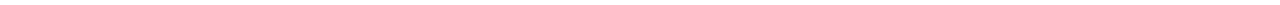
==== commit 8c691b79: "first commit" ====
--- a/about.html
+++ b/about.html
@@ -1,3 +1,4 @@
+<!DOCTYPE html>
 <html lang="en">
 <head>
     <meta charset="UTF-8">
@@ -93,6 +94,11 @@
                     With great devotion in his work he aims to serve the Unforgettable experience and sketch beautiful memories with the ink of Hotel The Grape City
                 </p>
             </div>
+            <div class="owner-image-div">
+                <div class="ved-img">
+                    <!-- Image added throuh css bg -->
+                </div>
+            </div>
             <div class="ved-information-div">
                 <h1>Vedant Gadekar</h1>
                 <hr class="owner-info-hr">
--- a/css/style.css
+++ b/css/style.css
@@ -1939,6 +1939,33 @@
     /* background-color: rgba(255, 255, 255, 0.9); */
 }
 
+
+.ved-img{
+  height: 240px;
+  width: 240px;
+  background-color: rgb(192, 192, 192);
+  background-image: url('/images/about/ved.jpg');
+  background-position: center;
+  background-repeat: no-repeat;
+  background-size: cover;
+  margin: auto;
+  position: relative;
+  top: -120px;
+  border-radius: 50%;
+  
+}
+/* Owner Image Shadow */
+.ved-img::before{
+  content: '';
+  position: absolute;
+  top: 129%;    left: 0;
+  width: 100%;   height: 50px;
+  background: rgba(0,0,0,.3);
+  border-radius: 50%;
+  transform: perspective(500px) rotateX(64deg);
+  filter: blur(11px);
+}
+
 .ved-information-div{
   text-align: center;
   padding: 2%;
@@ -1954,6 +1981,7 @@
   padding: 20px;
   /* background-color: rgba(255, 255, 255, 0.9); */
 }
+
 
 
 
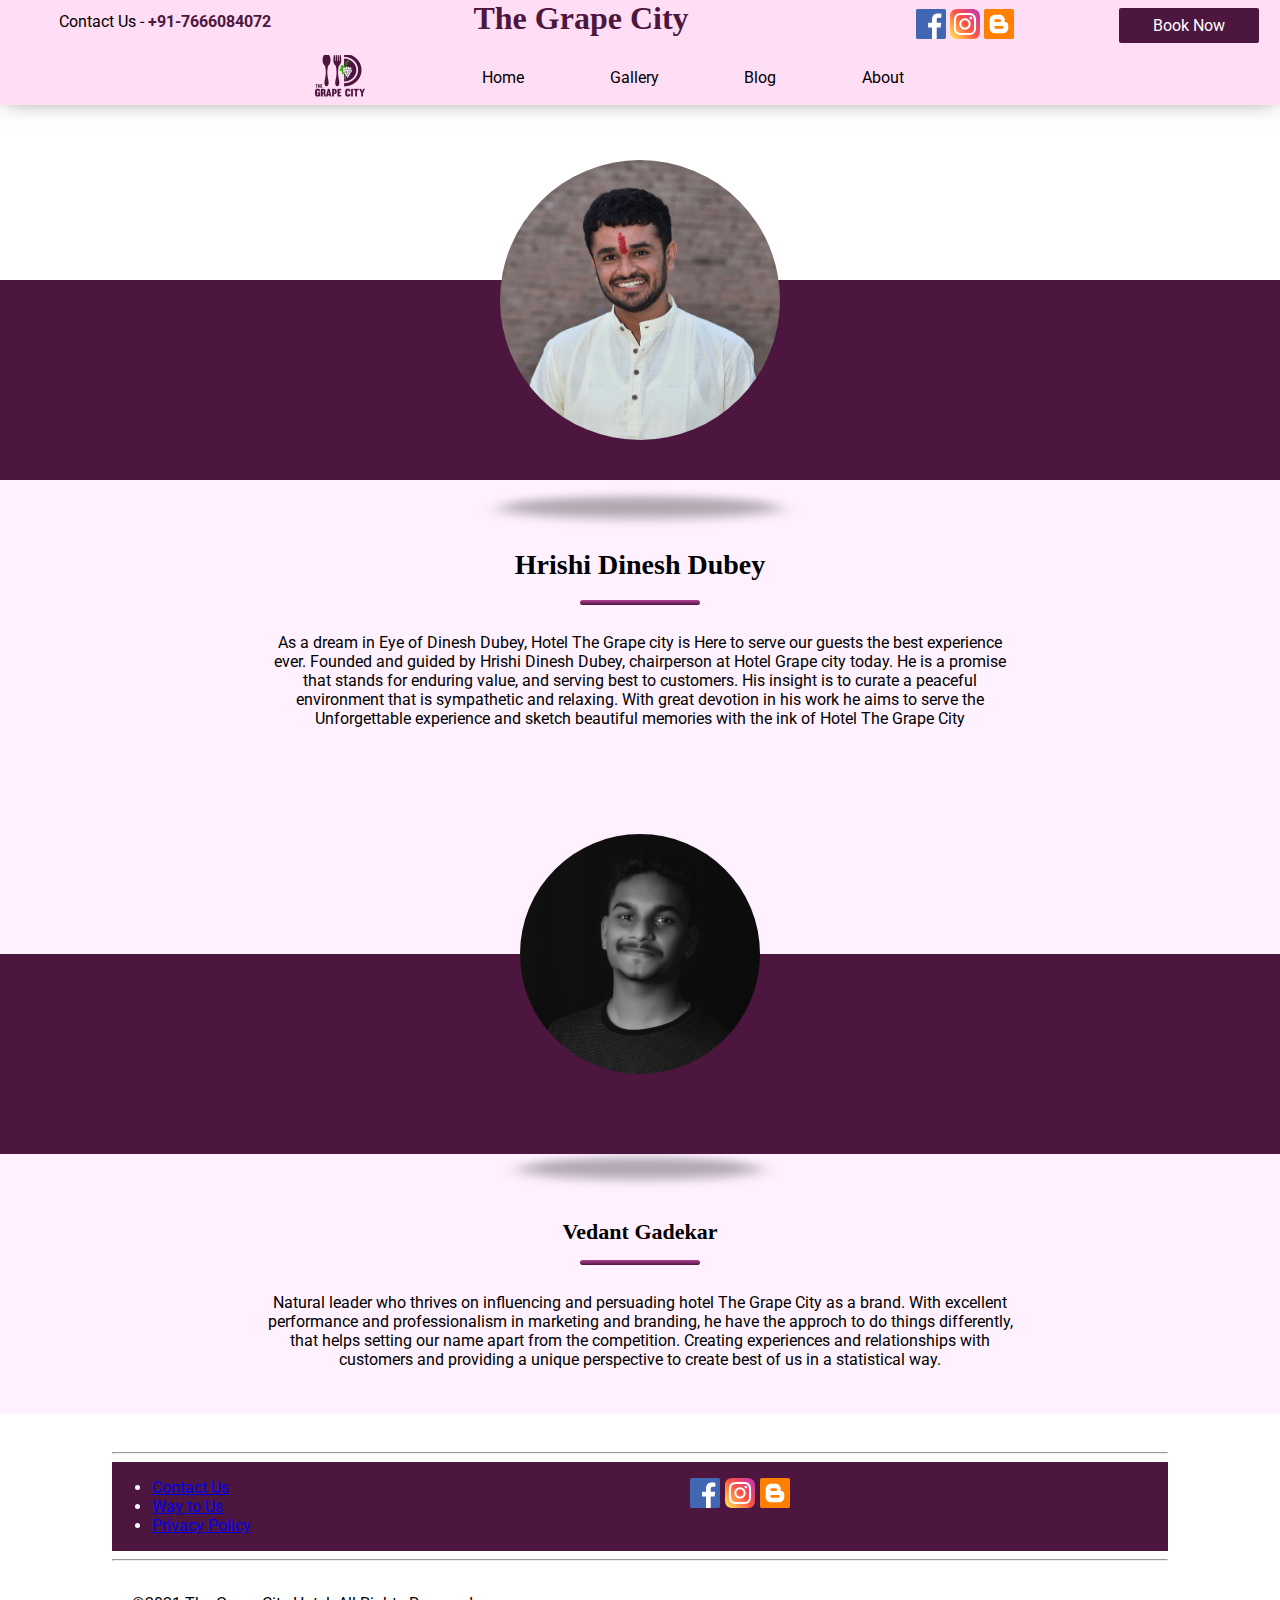
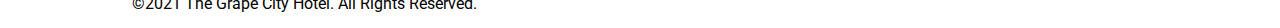
==== commit a105dd98: "first commit" ====
--- a/about.html
+++ b/about.html
@@ -4,14 +4,19 @@
     <meta charset="UTF-8">
     <meta http-equiv="X-UA-Compatible" content="IE=edge">
     <meta name="viewport" content="width=device-width, initial-scale=1.0">
-    <title>The Grape City | Delightful Resturant You Ever Had</title>
-    <link rel="stylesheet" href="css/style.css">
-    <link rel="preconnect" href="https://fonts.gstatic.com">
-    <link href="https://fonts.googleapis.com/css2?family=Roboto&display=swap" rel="stylesheet">
-    <link rel="stylesheet" href="https://unpkg.com/swiper/swiper-bundle.min.css" />
-    <link rel="stylesheet" href="https://cdnjs.cloudflare.com/ajax/libs/font-awesome/4.7.0/css/font-awesome.min.css">
-    <script src="https://unpkg.com/swiper/swiper-bundle.min.js"></script>
-    <script src="https://code.jquery.com/jquery-2.2.3.js"></script>
+    <meta http-equiv="Content-Type" content="text/html;charset=UTF-8">
+    <meta name="description" content="Delightful Restuarant you would ever visit">
+    <meta name="keywords" content="The Grape City,restuarant,junnar,lodge,Hotel,shivneri">
+    <meta name="copyright" content="This website is registered trademark of Hotel The Grape City">
+    <meta name="robots" content="index,follow">
+    <title>About | The Grape City - Delightful Resturant You Ever Had</title>
+    <link rel="stylesheet" href="css/style.css" >
+    <link rel="preconnect" href="https://fonts.gstatic.com" >
+    <link href="https://fonts.googleapis.com/css2?family=Roboto&display=swap" rel="stylesheet" >
+    <link rel="stylesheet" href="https://unpkg.com/swiper/swiper-bundle.min.css"  />
+    <link rel="stylesheet" href="https://cdnjs.cloudflare.com/ajax/libs/font-awesome/4.7.0/css/font-awesome.min.css" >
+    <script src="https://unpkg.com/swiper/swiper-bundle.min.js"  ></script>
+    <script src="https://code.jquery.com/jquery-2.2.3.js" ></script>
 
 
 </head>
@@ -27,9 +32,9 @@
                         <h1 class="hotel-name-div-h1">The Grape City</h1>
                     </div>
                     <div class="social-media-div">
-                        <a href="#" style="text-decoration: none;"><img src="images/socialmedia/facebook.svg" alt="The Grape City Facebook"> </a>
-                        <a href="https://www.instagram.com/thegrapecity/" style="text-decoration: none;"><img src="images/socialmedia/instagram.svg" alt="The Grape City Instagram"> </a>
-                        <a href="#" style="text-decoration: none;"><img src="images/socialmedia/blogger.svg" alt="The Grape City Blog"> </a>
+                        <a href="#" style="text-decoration: none;"><img height="" src="images/socialmedia/facebook.svg" alt="The Grape City Facebook"> </a>
+                        <a href="https://www.instagram.com/thegrapecity/" style="text-decoration: none;"><img height="" src="images/socialmedia/instagram.svg" alt="The Grape City Instagram"> </a>
+                        <a href="#" style="text-decoration: none;"><img height="" src="images/socialmedia/blogger.svg" alt="The Grape City Blog"> </a>
                     </div>
                     
                     <div class="book-now-div">
@@ -41,7 +46,7 @@
             </div>
             <div class="desktop-navbar">
                 <div class="desktop-nav-logo">
-                    <a href="index.html"><img src="/images/logo/the-grape-city.png" alt="The Grape City Logo" height="50px"></a>
+                    <a href="index.html"><img src="images/logo/the-grape-city.png" alt="The Grape City Logo" height="50px"></a>
                 </div>
                 <div class="desktop-nav-list">
                     <ul class="navbar-list">
@@ -71,7 +76,7 @@
                     </div>                      
                 </div>
                 <div class="mobile-nav-logo">
-                    <a href="index.html"><img src="/images/logo/the-grape-city.png" alt="The Grape City Logo"></a>
+                    <a href="index.html"><img src="images/logo/the-grape-city.png" alt="The Grape City Logo"></a>
                 </div>
             </div>
         </div>
@@ -119,7 +124,7 @@
             <hr>
             <div class="footer-links-and-media">
                 <div class="footer-links">
-                    <ul class="footer-link-list">
+                    <ul class="footer-link aria-disabled="true"-list">
                         <li><a href="tel:+917666084072">Contact Us</a></li>
                         <li><a href="https://goo.gl/maps/L7CEDEsCfWcRpJWf6">Way to Us</a></li>
                         <li><a href="#">Privacy Policy</a></li>
--- a/css/style.css
+++ b/css/style.css
@@ -750,7 +750,7 @@
       background-color: rgb(192, 192, 192);
       
   }
-  /* Slide Images Bg */
+  /* Slide/Images Bg */
 
   #slide-image-1{
       background-color: rgb(192, 192, 192);
@@ -774,7 +774,7 @@
     background-size: cover;
   }
 
-/* Slide images bg END */
+/* Slide/images bg END */
 
   .slide-information{
       display: grid;
@@ -1221,7 +1221,7 @@
   }
   #veg-menu-dish-1{
     background-color: rgb(192, 192, 192);
-    background-image: url('/images/dishes/veg/aalu-tikka.jpg');
+    background-image: url('https://prod.store.digiboxx.com:9000/373493e6b7e14149/faijanmomin99%40gmail.com/Pictures/892034_aalu-tikka.jpg?X-Amz-Algorithm=AWS4-HMAC-SHA256&X-Amz-Credential=aazxcdklmnghfg%2F20210409%2Fus-east-1%2Fs3%2Faws4_request&X-Amz-Date=20210409T124640Z&X-Amz-Expires=604800&X-Amz-SignedHeaders=host&X-Amz-Signature=82128c5cb949e6ad6cd76a1af081a33a7e9e2e98c8d9738e43c8b72eada8d121');
     background-position: center;
     background-repeat: no-repeat;
     background-size: cover;
@@ -1229,7 +1229,7 @@
 
   #veg-menu-dish-2{
     background-color: rgb(192, 192, 192);
-    background-image: url('/images/dishes/veg/mix-veg-.jpg');
+    background-image: url('https://prod.store.digiboxx.com:9000/373493e6b7e14149/faijanmomin99%40gmail.com/Pictures/634546_mix-veg-.jpg?X-Amz-Algorithm=AWS4-HMAC-SHA256&X-Amz-Credential=aazxcdklmnghfg%2F20210409%2Fus-east-1%2Fs3%2Faws4_request&X-Amz-Date=20210409T124534Z&X-Amz-Expires=604800&X-Amz-SignedHeaders=host&X-Amz-Signature=76cc8b690ceb2e6c90c166655087f78fd58d6865c4672ef491e0f3ab5cf1564d');
     background-position: center;
     background-repeat: no-repeat;
     background-size: cover;
@@ -1237,56 +1237,56 @@
 
   #veg-menu-dish-3{
     background-color: rgb(192, 192, 192);
-    background-image: url('/images/dishes/veg/paneer-angara.jpg');
+    background-image: url('https://prod.store.digiboxx.com:9000/373493e6b7e14149/faijanmomin99%40gmail.com/Pictures/808313_paneer-angara.jpg?X-Amz-Algorithm=AWS4-HMAC-SHA256&X-Amz-Credential=aazxcdklmnghfg%2F20210409%2Fus-east-1%2Fs3%2Faws4_request&X-Amz-Date=20210409T124753Z&X-Amz-Expires=604800&X-Amz-SignedHeaders=host&X-Amz-Signature=f5448259376058c58772a7422981d000b0d9cc3d9146fe0f70eae5a7c1267a03');
     background-position: center;
     background-repeat: no-repeat;
     background-size: cover;
   }
   #veg-menu-dish-4{
     background-color: rgb(192, 192, 192);
-    background-image: url('/images/dishes/veg/veg-kolhapuri.jpg');
+    background-image: url('https://prod.store.digiboxx.com:9000/373493e6b7e14149/faijanmomin99%40gmail.com/Pictures/641048_veg-kolhapuri.jpg?X-Amz-Algorithm=AWS4-HMAC-SHA256&X-Amz-Credential=aazxcdklmnghfg%2F20210409%2Fus-east-1%2Fs3%2Faws4_request&X-Amz-Date=20210409T124618Z&X-Amz-Expires=604800&X-Amz-SignedHeaders=host&X-Amz-Signature=b5bb93ba708158a49ddb50b99dc0b766f3608fc7ed06a0fef6b769a31ce9c9ea');
     background-position: center;
     background-repeat: no-repeat;
     background-size: cover;
   }
   #veg-menu-dish-5{
     background-color: rgb(192, 192, 192);
-    background-image: url('/images/dishes/veg/paneer-tikka.jpg');
+    background-image: url('https://prod.store.digiboxx.com:9000/373493e6b7e14149/faijanmomin99%40gmail.com/Pictures/703380_paneer-tikka.jpg?X-Amz-Algorithm=AWS4-HMAC-SHA256&X-Amz-Credential=aazxcdklmnghfg%2F20210409%2Fus-east-1%2Fs3%2Faws4_request&X-Amz-Date=20210409T124424Z&X-Amz-Expires=604800&X-Amz-SignedHeaders=host&X-Amz-Signature=b0fa1f3c37b01dc16f388db75dd7fb49f3d882e18fbec227a761fddc21511f59');
     background-position: center;
     background-repeat: no-repeat;
     background-size: cover;
   }
   #veg-menu-dish-6{
     background-color: rgb(192, 192, 192);
-    background-image: url('/images/dishes/veg/fried-rice.jpg');
+    background-image: url('https://prod.store.digiboxx.com:9000/373493e6b7e14149/faijanmomin99%40gmail.com/Pictures/652667_fried-rice.jpg?X-Amz-Algorithm=AWS4-HMAC-SHA256&X-Amz-Credential=aazxcdklmnghfg%2F20210409%2Fus-east-1%2Fs3%2Faws4_request&X-Amz-Date=20210409T124553Z&X-Amz-Expires=604800&X-Amz-SignedHeaders=host&X-Amz-Signature=092e0eaf0a3f02d5d289deb5e612b0ca99fe84775272e7bd1113266faa4be9c0');
     background-position: center;
     background-repeat: no-repeat;
     background-size: cover;
   }
   #veg-menu-dish-7{
     background-color: rgb(192, 192, 192);
-    background-image: url('/images/dishes/veg/panner-pahadi-kabab.jpg');
+    background-image: url('https://prod.store.digiboxx.com:9000/373493e6b7e14149/faijanmomin99%40gmail.com/Pictures/141972_panner-pahadi-kabab.jpg?X-Amz-Algorithm=AWS4-HMAC-SHA256&X-Amz-Credential=aazxcdklmnghfg%2F20210409%2Fus-east-1%2Fs3%2Faws4_request&X-Amz-Date=20210409T124505Z&X-Amz-Expires=604800&X-Amz-SignedHeaders=host&X-Amz-Signature=1fd83181da5cd845c48f45d73a8c7c78ab4c8a318768e101b2033418a94e9849');
     background-position: center;
     background-repeat: no-repeat;
     background-size: cover;
   }
   #veg-menu-dish-8{
     background-color: rgb(192, 192, 192);
-    background-image: url('/images/dishes/veg/Veg-Hakka-Noodles.jpg');
+    background-image: url('https://prod.store.digiboxx.com:9000/373493e6b7e14149/faijanmomin99%40gmail.com/Pictures/268116_Veg-Hakka-Noodles.jpg?X-Amz-Algorithm=AWS4-HMAC-SHA256&X-Amz-Credential=aazxcdklmnghfg%2F20210409%2Fus-east-1%2Fs3%2Faws4_request&X-Amz-Date=20210409T124445Z&X-Amz-Expires=604800&X-Amz-SignedHeaders=host&X-Amz-Signature=a7966d613478ad30d418ba649cc34ada200c5a26192061d447f33ef2cb7ddcdf');
     background-position: center;
     background-repeat: no-repeat;
     background-size: cover;
   }
   #veg-menu-dish-9{
     background-color: rgb(192, 192, 192);
-    background-image: url('/images/dishes/veg/veg-seekh-kabab.jpg');
+    background-image: url('https://prod.store.digiboxx.com:9000/373493e6b7e14149/faijanmomin99%40gmail.com/Pictures/157946_veg-seekh-kabab.jpg?X-Amz-Algorithm=AWS4-HMAC-SHA256&X-Amz-Credential=aazxcdklmnghfg%2F20210409%2Fus-east-1%2Fs3%2Faws4_request&X-Amz-Date=20210409T124703Z&X-Amz-Expires=604800&X-Amz-SignedHeaders=host&X-Amz-Signature=67ee0b87c12f4d242791cd11d00613c993e7ff09057056fb487b9a1eae85032c');
     background-position: center;
     background-repeat: no-repeat;
     background-size: cover;
   }
   #veg-menu-dish-10{
     background-color: rgb(192, 192, 192);
-    background-image: url('/images/dishes/veg/veg-handi.png');
+    background-image: url('https://prod.store.digiboxx.com:9000/373493e6b7e14149/faijanmomin99%40gmail.com/Pictures/905949_veg-handi.png?X-Amz-Algorithm=AWS4-HMAC-SHA256&X-Amz-Credential=aazxcdklmnghfg%2F20210409%2Fus-east-1%2Fs3%2Faws4_request&X-Amz-Date=20210409T124817Z&X-Amz-Expires=604800&X-Amz-SignedHeaders=host&X-Amz-Signature=3553b62797e1529c285248d9a375542b57a421d0efc6d2e8b56618105cb8d90b');
     background-position: center;
     background-repeat: no-repeat;
     background-size: cover;
@@ -1350,49 +1350,49 @@
 }
 #non-veg-menu-dish-1{
   background-color: rgb(192, 192, 192);
-  background-image: url('/images/dishes/nonveg/chicken-tandoori.jpg');
+  background-image: url('https://prod.store.digiboxx.com:9000/373493e6b7e14149/faijanmomin99%40gmail.com/Pictures/483936_chicken-tandoori.jpg?X-Amz-Algorithm=AWS4-HMAC-SHA256&X-Amz-Credential=aazxcdklmnghfg%2F20210409%2Fus-east-1%2Fs3%2Faws4_request&X-Amz-Date=20210409T111752Z&X-Amz-Expires=604800&X-Amz-SignedHeaders=host&X-Amz-Signature=620a16f6f9a84ba38b3d13362e15adeca4063ec28bfd96b79fd17dcaed5818d1');
   background-position: center;
   background-repeat: no-repeat;
   background-size: cover;
 }
 #non-veg-menu-dish-2{
   background-color: rgb(192, 192, 192);
-  background-image: url('/images/dishes/nonveg/Butter-Chicken.jpg');
+  background-image: url('https://prod.store.digiboxx.com:9000/373493e6b7e14149/faijanmomin99%40gmail.com/Pictures/851712_Butter-Chicken.jpg?X-Amz-Algorithm=AWS4-HMAC-SHA256&X-Amz-Credential=aazxcdklmnghfg%2F20210409%2Fus-east-1%2Fs3%2Faws4_request&X-Amz-Date=20210409T123945Z&X-Amz-Expires=604800&X-Amz-SignedHeaders=host&X-Amz-Signature=30e159baaa447c2aabe5ef170f1a5127fff0f27a7feeb886726d08aa286b20d8');
   background-position: center;
   background-repeat: no-repeat;
   background-size: cover;
 }
 #non-veg-menu-dish-3{
   background-color: rgb(192, 192, 192);
-  background-image: url('/images/dishes/nonveg/chichken-reshmi-kabab.jpg');
+  background-image: url('https://prod.store.digiboxx.com:9000/373493e6b7e14149/faijanmomin99%40gmail.com/Pictures/865832_chichken-reshmi-kabab.jpg?X-Amz-Algorithm=AWS4-HMAC-SHA256&X-Amz-Credential=aazxcdklmnghfg%2F20210409%2Fus-east-1%2Fs3%2Faws4_request&X-Amz-Date=20210409T123811Z&X-Amz-Expires=604800&X-Amz-SignedHeaders=host&X-Amz-Signature=3a49411c06856fff665e048c23b853e7bb72732233f924941916f9cd05147a36');
   background-position: center;
   background-repeat: no-repeat;
   background-size: cover;
 }
 #non-veg-menu-dish-4{
   background-color: rgb(192, 192, 192);
-  background-image: url('/images/dishes/nonveg/chicken-handi.jpg');
+  background-image: url('https://prod.store.digiboxx.com:9000/373493e6b7e14149/faijanmomin99%40gmail.com/Pictures/849048_chicken-handi.jpg?X-Amz-Algorithm=AWS4-HMAC-SHA256&X-Amz-Credential=aazxcdklmnghfg%2F20210409%2Fus-east-1%2Fs3%2Faws4_request&X-Amz-Date=20210409T124123Z&X-Amz-Expires=604800&X-Amz-SignedHeaders=host&X-Amz-Signature=ef72ff159f732ee260f10205bbab34698bff0a89a16c127727591852467300e2');
   background-position: center;
   background-repeat: no-repeat;
   background-size: cover;
 }
 #non-veg-menu-dish-5{
   background-color: rgb(192, 192, 192);
-  background-image: url('/images/dishes/nonveg/Mutton-Dum-Biryani.jpg');
+  background-image: url('https://prod.store.digiboxx.com:9000/373493e6b7e14149/faijanmomin99%40gmail.com/Pictures/883858_Mutton-Dum-Biryani.jpg?X-Amz-Algorithm=AWS4-HMAC-SHA256&X-Amz-Credential=aazxcdklmnghfg%2F20210409%2Fus-east-1%2Fs3%2Faws4_request&X-Amz-Date=20210409T123908Z&X-Amz-Expires=604800&X-Amz-SignedHeaders=host&X-Amz-Signature=f75f44d91a06a88c5d5442007bd288f813d07fd2136f95d85d6bfc768445b8b2');
   background-position: center;
   background-repeat: no-repeat;
   background-size: cover;
 }
 #non-veg-menu-dish-6{
   background-color: rgb(192, 192, 192);
-  background-image: url('/images/dishes/nonveg/ChickenMasalaFry.jpg');
+  background-image: url('https://prod.store.digiboxx.com:9000/373493e6b7e14149/faijanmomin99%40gmail.com/Pictures/877677_ChickenMasalaFry.jpg?X-Amz-Algorithm=AWS4-HMAC-SHA256&X-Amz-Credential=aazxcdklmnghfg%2F20210409%2Fus-east-1%2Fs3%2Faws4_request&X-Amz-Date=20210409T124251Z&X-Amz-Expires=604800&X-Amz-SignedHeaders=host&X-Amz-Signature=9ec63bf573adc7b6bf0d94755b1736e7f43b27f56e7becb7b178278ea78f95f3');
   background-position: center;
   background-repeat: no-repeat;
   background-size: cover;
 }
 #non-veg-menu-dish-7{
   background-color: rgb(192, 192, 192);
-  background-image: url('/images/dishes/nonveg/chicken-alishan.jpg');
+  background-image: url('https://prod.store.digiboxx.com:9000/373493e6b7e14149/faijanmomin99%40gmail.com/Pictures/243205_chicken-alishan.jpg?X-Amz-Algorithm=AWS4-HMAC-SHA256&X-Amz-Credential=aazxcdklmnghfg%2F20210409%2Fus-east-1%2Fs3%2Faws4_request&X-Amz-Date=20210409T123442Z&X-Amz-Expires=604800&X-Amz-SignedHeaders=host&X-Amz-Signature=86858cd62c9abe966f4fa8a75f0ea93074c312e8de31f87b07b9abb1d8c3a7b5');
   background-position: center;
   background-repeat: no-repeat;
   background-size: cover;
@@ -1406,14 +1406,14 @@
 }
 #non-veg-menu-dish-9{
   background-color: rgb(192, 192, 192);
-  background-image: url('/images/dishes/nonveg/mutton-kolhapuri-curry.jpg');
+  background-image: url('https://prod.store.digiboxx.com:9000/373493e6b7e14149/faijanmomin99%40gmail.com/Pictures/297672_mutton-kolhapuri-curry.jpg?X-Amz-Algorithm=AWS4-HMAC-SHA256&X-Amz-Credential=aazxcdklmnghfg%2F20210409%2Fus-east-1%2Fs3%2Faws4_request&X-Amz-Date=20210409T124209Z&X-Amz-Expires=604800&X-Amz-SignedHeaders=host&X-Amz-Signature=c465cce6c097f80bc3a90e4a7f251a6f01a5bcae2bf103307ad38b97340c4a81');
   background-position: center;
   background-repeat: no-repeat;
   background-size: cover;
 }
 #non-veg-menu-dish-10{
   background-color: rgb(192, 192, 192);
-  background-image: url('/images/dishes/nonveg/mutton-masala.jpg');
+  background-image: url('https://prod.store.digiboxx.com:9000/373493e6b7e14149/faijanmomin99%40gmail.com/Pictures/271052_mutton-masala.jpg?X-Amz-Algorithm=AWS4-HMAC-SHA256&X-Amz-Credential=aazxcdklmnghfg%2F20210409%2Fus-east-1%2Fs3%2Faws4_request&X-Amz-Date=20210409T124331Z&X-Amz-Expires=604800&X-Amz-SignedHeaders=host&X-Amz-Signature=b8276ea90071a7a50116917a1f02be6d49d2ea4ca178dcc84672113b47c8d2f9');
   background-position: center;
   background-repeat: no-repeat;
   background-size: cover;
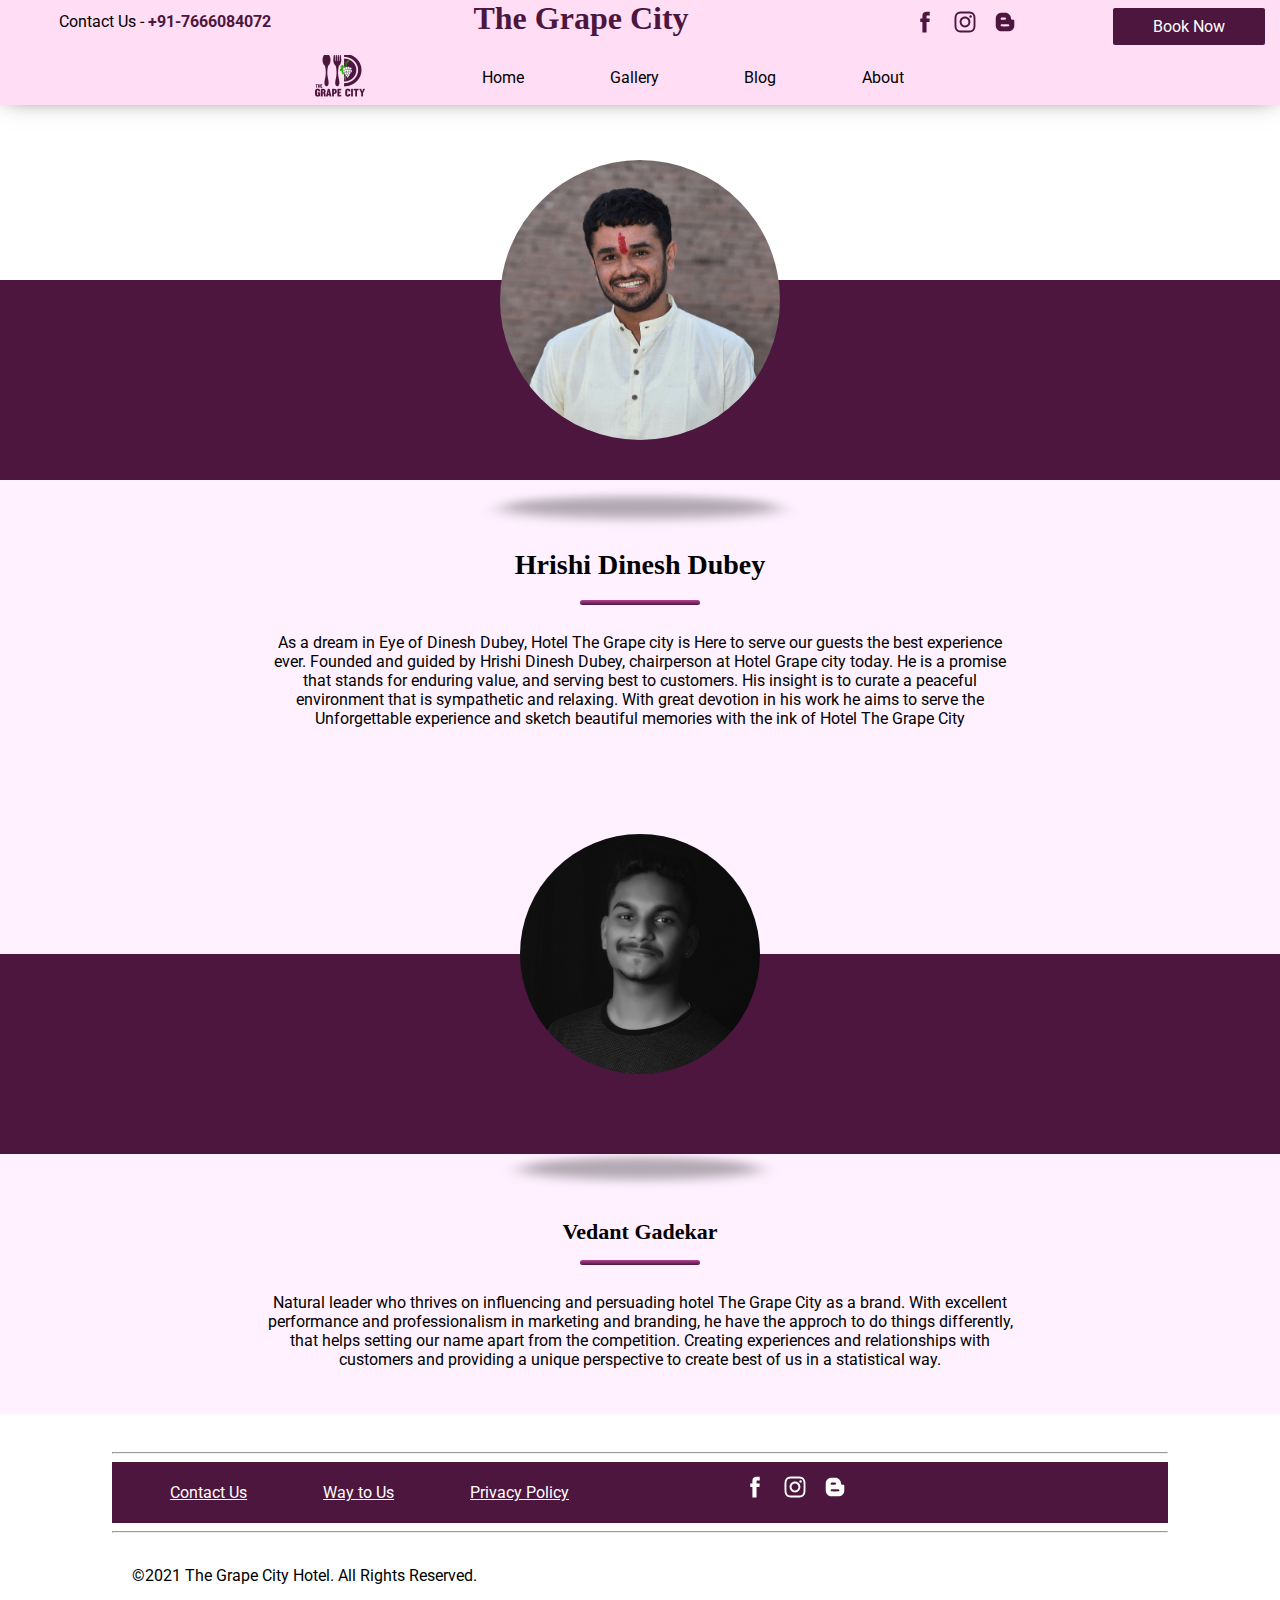
==== commit 015bc527: "first commit" ====
--- a/about.html
+++ b/about.html
@@ -32,9 +32,40 @@
                         <h1 class="hotel-name-div-h1">The Grape City</h1>
                     </div>
                     <div class="social-media-div">
-                        <a href="#" style="text-decoration: none;"><img height="" src="images/socialmedia/facebook.svg" alt="The Grape City Facebook"> </a>
-                        <a href="https://www.instagram.com/thegrapecity/" style="text-decoration: none;"><img height="" src="images/socialmedia/instagram.svg" alt="The Grape City Instagram"> </a>
-                        <a href="#" style="text-decoration: none;"><img height="" src="images/socialmedia/blogger.svg" alt="The Grape City Blog"> </a>
+                        <ul class="soc">
+  
+                            <li>
+                              <a class="icon-10 facebook" href="#" title="Facebook">
+                                <div class="ir">
+                                  <svg viewbox="0 0 512 512" preserveAspectRatio="xMidYMid meet" width="512" height="512">
+                                    <path d="M211.9 197.4h-36.7v59.9h36.7V433.1h70.5V256.5h49.2l5.2-59.1h-54.4c0 0 0-22.1 0-33.7 0-13.9 2.8-19.5 16.3-19.5 10.9 0 38.2 0 38.2 0V82.9c0 0-40.2 0-48.8 0 -52.5 0-76.1 23.1-76.1 67.3C211.9 188.8 211.9 197.4 211.9 197.4z"></path>
+                                  </svg>
+                                </div>
+                              </a>
+                            </li>
+                            <li>
+                              <a class="icon-15 instagram" href="https://www.instagram.com/thegrapecity/" title="Instagram">
+                                <div class="ir">
+                                  <svg viewbox="0 0 512 512" preserveAspectRatio="xMidYMid meet" width="512" height="512">
+                                    <path d="M256 109.3c47.8 0 53.4 0.2 72.3 1 17.4 0.8 26.9 3.7 33.2 6.2 8.4 3.2 14.3 7.1 20.6 13.4 6.3 6.3 10.1 12.2 13.4 20.6 2.5 6.3 5.4 15.8 6.2 33.2 0.9 18.9 1 24.5 1 72.3s-0.2 53.4-1 72.3c-0.8 17.4-3.7 26.9-6.2 33.2 -3.2 8.4-7.1 14.3-13.4 20.6 -6.3 6.3-12.2 10.1-20.6 13.4 -6.3 2.5-15.8 5.4-33.2 6.2 -18.9 0.9-24.5 1-72.3 1s-53.4-0.2-72.3-1c-17.4-0.8-26.9-3.7-33.2-6.2 -8.4-3.2-14.3-7.1-20.6-13.4 -6.3-6.3-10.1-12.2-13.4-20.6 -2.5-6.3-5.4-15.8-6.2-33.2 -0.9-18.9-1-24.5-1-72.3s0.2-53.4 1-72.3c0.8-17.4 3.7-26.9 6.2-33.2 3.2-8.4 7.1-14.3 13.4-20.6 6.3-6.3 12.2-10.1 20.6-13.4 6.3-2.5 15.8-5.4 33.2-6.2C202.6 109.5 208.2 109.3 256 109.3M256 77.1c-48.6 0-54.7 0.2-73.8 1.1 -19 0.9-32.1 3.9-43.4 8.3 -11.8 4.6-21.7 10.7-31.7 20.6 -9.9 9.9-16.1 19.9-20.6 31.7 -4.4 11.4-7.4 24.4-8.3 43.4 -0.9 19.1-1.1 25.2-1.1 73.8 0 48.6 0.2 54.7 1.1 73.8 0.9 19 3.9 32.1 8.3 43.4 4.6 11.8 10.7 21.7 20.6 31.7 9.9 9.9 19.9 16.1 31.7 20.6 11.4 4.4 24.4 7.4 43.4 8.3 19.1 0.9 25.2 1.1 73.8 1.1s54.7-0.2 73.8-1.1c19-0.9 32.1-3.9 43.4-8.3 11.8-4.6 21.7-10.7 31.7-20.6 9.9-9.9 16.1-19.9 20.6-31.7 4.4-11.4 7.4-24.4 8.3-43.4 0.9-19.1 1.1-25.2 1.1-73.8s-0.2-54.7-1.1-73.8c-0.9-19-3.9-32.1-8.3-43.4 -4.6-11.8-10.7-21.7-20.6-31.7 -9.9-9.9-19.9-16.1-31.7-20.6 -11.4-4.4-24.4-7.4-43.4-8.3C310.7 77.3 304.6 77.1 256 77.1L256 77.1z"></path>
+                                    <path d="M256 164.1c-50.7 0-91.9 41.1-91.9 91.9s41.1 91.9 91.9 91.9 91.9-41.1 91.9-91.9S306.7 164.1 256 164.1zM256 315.6c-32.9 0-59.6-26.7-59.6-59.6s26.7-59.6 59.6-59.6 59.6 26.7 59.6 59.6S288.9 315.6 256 315.6z"></path>
+                                    <circle cx="351.5" cy="160.5" r="21.5"></circle>
+                                  </svg>
+                                </div>
+                              </a>
+                            </li>
+                            
+                            <li>
+                              <a class="icon-31 blogger" href="#" title="Blogger">
+                                <div class="ir">
+                                  <svg viewbox="0 0 512 512" preserveAspectRatio="xMidYMid meet" width="512" height="512">
+                                    <path d="M 315.969 135.186C 314.722 129.512 311.186 124.243 307.152 122.046C 305.91 121.37 297.956 120.508 289.475 120.131C 275.264 119.499 273.674 119.222 269.189 116.588C 262.074 112.411 260.114 107.901 260.095 95.6545C 260.058 72.2565 250.338 50.5345 231.132 30.9295C 217.45 16.9625 202.187 7.50851 184.768 2.21051C 180.598 0.942512 171.26 0.510512 139.984 0.140512C 90.909 -0.440488 80.015 0.567514 63.308 7.23351C 32.507 19.5235 10.375 45.4255 2.30198 78.6315C 0.785982 84.8685 0.490984 94.8635 0.132984 152.283C -0.316016 224.217 0.178981 234.78 4.66598 249.036C 8.37298 260.813 12.113 268.031 19.819 278.274C 34.498 297.789 56.497 311.883 78.491 315.864C 88.958 317.758 218.093 318.232 231.319 316.425C 254.32 313.282 272.344 304.047 289.253 286.741C 301.486 274.222 309.143 260.671 314.147 242.687C 316.226 235.216 316.4 231.579 316.781 187.713C 317.071 154.606 316.831 139.1 315.969 135.186ZM 88.09 90.0635C 93.614 84.4765 95.141 84.2645 129.716 84.2645C 160.756 84.2645 161.799 84.3325 166.359 86.6395C 172.948 89.9735 175.811 94.6755 175.811 102.161C 175.811 108.921 173.122 113.659 167.125 117.466C 163.905 119.51 161.98 119.638 131.568 119.817C 112.789 119.927 97.829 119.568 95.6 118.953C 83.841 115.705 79.448 98.8045 88.09 90.0635ZM 223.735 231.746L 213.221 233.459L 158.424 234.101C 110.273 234.666 96.632 233.783 94.126 232.689C 89.079 230.486 84.378 224.366 83.566 218.939C 82.792 213.77 85.386 206.663 89.361 203.059C 94.372 198.516 96.571 198.365 158.195 198.316C 221.586 198.266 221.256 198.24 227.267 203.862C 235.757 211.803 233.966 225.941 223.735 231.746Z" transform="translate(98 97)"></path>
+                                  </svg>
+                                </div>
+                              </a>
+                            </li>
+                            
+                        </ul>
                     </div>
                     
                     <div class="book-now-div">
@@ -124,17 +155,46 @@
             <hr>
             <div class="footer-links-and-media">
                 <div class="footer-links">
-                    <ul class="footer-link aria-disabled="true"-list">
+                    <ul class="footer-link-list">
                         <li><a href="tel:+917666084072">Contact Us</a></li>
                         <li><a href="https://goo.gl/maps/L7CEDEsCfWcRpJWf6">Way to Us</a></li>
                         <li><a href="#">Privacy Policy</a></li>
                     </ul>
                 </div>
                 <div class="footer-media">
-                    <ul class="footer-media-symbols">
-                        <li> <a href="#" style="text-decoration: none;"><img height="30px" src="images/socialmedia/facebook.svg" alt="The Grape City Fackebook"> </a>  </li> 
-                        <li> <a href="https://www.instagram.com/thegrapecity/" style="text-decoration: none;"><img height="30px" src="images/socialmedia/instagram.svg" alt="The Grape City Instagram"> </a>  </li> 
-                        <li> <a href="#" style="text-decoration: none;"><img height="30px" src="images/socialmedia/blogger.svg" alt="The Grape City Bolgs"> </a>    </li> 
+                    <ul class="soc">
+  
+                        <li>
+                          <a class="icon-10 facebook" href="#" title="Facebook">
+                            <div class="ir">
+                              <svg viewbox="0 0 512 512" preserveAspectRatio="xMidYMid meet" width="512" height="512">
+                                <path d="M211.9 197.4h-36.7v59.9h36.7V433.1h70.5V256.5h49.2l5.2-59.1h-54.4c0 0 0-22.1 0-33.7 0-13.9 2.8-19.5 16.3-19.5 10.9 0 38.2 0 38.2 0V82.9c0 0-40.2 0-48.8 0 -52.5 0-76.1 23.1-76.1 67.3C211.9 188.8 211.9 197.4 211.9 197.4z"></path>
+                              </svg>
+                            </div>
+                          </a>
+                        </li>
+                        <li>
+                          <a class="icon-15 instagram" href="https://www.instagram.com/thegrapecity/" title="Instagram">
+                            <div class="ir">
+                              <svg viewbox="0 0 512 512" preserveAspectRatio="xMidYMid meet" width="512" height="512">
+                                <path d="M256 109.3c47.8 0 53.4 0.2 72.3 1 17.4 0.8 26.9 3.7 33.2 6.2 8.4 3.2 14.3 7.1 20.6 13.4 6.3 6.3 10.1 12.2 13.4 20.6 2.5 6.3 5.4 15.8 6.2 33.2 0.9 18.9 1 24.5 1 72.3s-0.2 53.4-1 72.3c-0.8 17.4-3.7 26.9-6.2 33.2 -3.2 8.4-7.1 14.3-13.4 20.6 -6.3 6.3-12.2 10.1-20.6 13.4 -6.3 2.5-15.8 5.4-33.2 6.2 -18.9 0.9-24.5 1-72.3 1s-53.4-0.2-72.3-1c-17.4-0.8-26.9-3.7-33.2-6.2 -8.4-3.2-14.3-7.1-20.6-13.4 -6.3-6.3-10.1-12.2-13.4-20.6 -2.5-6.3-5.4-15.8-6.2-33.2 -0.9-18.9-1-24.5-1-72.3s0.2-53.4 1-72.3c0.8-17.4 3.7-26.9 6.2-33.2 3.2-8.4 7.1-14.3 13.4-20.6 6.3-6.3 12.2-10.1 20.6-13.4 6.3-2.5 15.8-5.4 33.2-6.2C202.6 109.5 208.2 109.3 256 109.3M256 77.1c-48.6 0-54.7 0.2-73.8 1.1 -19 0.9-32.1 3.9-43.4 8.3 -11.8 4.6-21.7 10.7-31.7 20.6 -9.9 9.9-16.1 19.9-20.6 31.7 -4.4 11.4-7.4 24.4-8.3 43.4 -0.9 19.1-1.1 25.2-1.1 73.8 0 48.6 0.2 54.7 1.1 73.8 0.9 19 3.9 32.1 8.3 43.4 4.6 11.8 10.7 21.7 20.6 31.7 9.9 9.9 19.9 16.1 31.7 20.6 11.4 4.4 24.4 7.4 43.4 8.3 19.1 0.9 25.2 1.1 73.8 1.1s54.7-0.2 73.8-1.1c19-0.9 32.1-3.9 43.4-8.3 11.8-4.6 21.7-10.7 31.7-20.6 9.9-9.9 16.1-19.9 20.6-31.7 4.4-11.4 7.4-24.4 8.3-43.4 0.9-19.1 1.1-25.2 1.1-73.8s-0.2-54.7-1.1-73.8c-0.9-19-3.9-32.1-8.3-43.4 -4.6-11.8-10.7-21.7-20.6-31.7 -9.9-9.9-19.9-16.1-31.7-20.6 -11.4-4.4-24.4-7.4-43.4-8.3C310.7 77.3 304.6 77.1 256 77.1L256 77.1z"></path>
+                                <path d="M256 164.1c-50.7 0-91.9 41.1-91.9 91.9s41.1 91.9 91.9 91.9 91.9-41.1 91.9-91.9S306.7 164.1 256 164.1zM256 315.6c-32.9 0-59.6-26.7-59.6-59.6s26.7-59.6 59.6-59.6 59.6 26.7 59.6 59.6S288.9 315.6 256 315.6z"></path>
+                                <circle cx="351.5" cy="160.5" r="21.5"></circle>
+                              </svg>
+                            </div>
+                          </a>
+                        </li>
+                        
+                        <li>
+                          <a class="icon-31 blogger" href="#" title="Blogger">
+                            <div class="ir">
+                              <svg viewbox="0 0 512 512" preserveAspectRatio="xMidYMid meet" width="512" height="512">
+                                <path d="M 315.969 135.186C 314.722 129.512 311.186 124.243 307.152 122.046C 305.91 121.37 297.956 120.508 289.475 120.131C 275.264 119.499 273.674 119.222 269.189 116.588C 262.074 112.411 260.114 107.901 260.095 95.6545C 260.058 72.2565 250.338 50.5345 231.132 30.9295C 217.45 16.9625 202.187 7.50851 184.768 2.21051C 180.598 0.942512 171.26 0.510512 139.984 0.140512C 90.909 -0.440488 80.015 0.567514 63.308 7.23351C 32.507 19.5235 10.375 45.4255 2.30198 78.6315C 0.785982 84.8685 0.490984 94.8635 0.132984 152.283C -0.316016 224.217 0.178981 234.78 4.66598 249.036C 8.37298 260.813 12.113 268.031 19.819 278.274C 34.498 297.789 56.497 311.883 78.491 315.864C 88.958 317.758 218.093 318.232 231.319 316.425C 254.32 313.282 272.344 304.047 289.253 286.741C 301.486 274.222 309.143 260.671 314.147 242.687C 316.226 235.216 316.4 231.579 316.781 187.713C 317.071 154.606 316.831 139.1 315.969 135.186ZM 88.09 90.0635C 93.614 84.4765 95.141 84.2645 129.716 84.2645C 160.756 84.2645 161.799 84.3325 166.359 86.6395C 172.948 89.9735 175.811 94.6755 175.811 102.161C 175.811 108.921 173.122 113.659 167.125 117.466C 163.905 119.51 161.98 119.638 131.568 119.817C 112.789 119.927 97.829 119.568 95.6 118.953C 83.841 115.705 79.448 98.8045 88.09 90.0635ZM 223.735 231.746L 213.221 233.459L 158.424 234.101C 110.273 234.666 96.632 233.783 94.126 232.689C 89.079 230.486 84.378 224.366 83.566 218.939C 82.792 213.77 85.386 206.663 89.361 203.059C 94.372 198.516 96.571 198.365 158.195 198.316C 221.586 198.266 221.256 198.24 227.267 203.862C 235.757 211.803 233.966 225.941 223.735 231.746Z" transform="translate(98 97)"></path>
+                              </svg>
+                            </div>
+                          </a>
+                        </li>
+                        
                     </ul>
                 </div>
             </div>
@@ -175,12 +235,52 @@
     }
     function openNav() {
         document.getElementById("mySidenav").style.width = "250px";
-        document.body.style.position = 'fixed';
+        disableScroll();
     }
 
     function closeNav() {
         document.getElementById("mySidenav").style.width = "0";
-        document.body.style.position = '';
+        enableScroll();
+    }
+
+    var keys = {37: 1, 38: 1, 39: 1, 40: 1};
+
+    function preventDefault(e) {
+    e.preventDefault();
+    }
+
+    function preventDefaultForScrollKeys(e) {
+        if (keys[e.keyCode]) {
+            preventDefault(e);
+            return false;
+        }
+    }
+
+    // modern Chrome requires { passive: false } when adding event
+    var supportsPassive = false;
+    try {
+        window.addEventListener("test", null, Object.defineProperty({}, 'passive', {
+            get: function () { supportsPassive = true; } 
+        }));
+    } catch(e) {}
+
+    var wheelOpt = supportsPassive ? { passive: false } : false;
+    var wheelEvent = 'onwheel' in document.createElement('div') ? 'wheel' : 'mousewheel';
+
+    // call this to Disable
+    function disableScroll() {
+        window.addEventListener('DOMMouseScroll', preventDefault, false); // older FF
+        window.addEventListener(wheelEvent, preventDefault, wheelOpt); // modern desktop
+        window.addEventListener('touchmove', preventDefault, wheelOpt); // mobile
+        window.addEventListener('keydown', preventDefaultForScrollKeys, false);
+    }
+
+    // call this to Enable
+    function enableScroll() {
+        window.removeEventListener('DOMMouseScroll', preventDefault, false);
+        window.removeEventListener(wheelEvent, preventDefault, wheelOpt); 
+        window.removeEventListener('touchmove', preventDefault, wheelOpt);
+        window.removeEventListener('keydown', preventDefaultForScrollKeys, false);
     }
 </script>
 </body>
--- a/css/style.css
+++ b/css/style.css
@@ -1,8 +1,10 @@
+
 /* Common Header Footer */
 body{
     font-family: 'Roboto', sans-serif;
     margin: 0px;
     padding: 0px;
+    background-color: white;
 }
 header{
     margin: 0px;
@@ -62,11 +64,82 @@
   font-family: 'Sriracha', cursive;
 }
 .social-media-div{
-    padding: 4px;
-}
-.social-media-div img{
+    padding: 0px;
+    margin-top: -3px;
+}
+
+
+*, *:before, *:after {
+  box-sizing: inherit;
+}
+
+.ir {
+  display: block;
+  overflow: visible;
+  padding: 0 0 100%;
+  position: relative;
+  height: 0;
+  width: 100%;
+}
+
+.ir > * {
+  position: absolute;
+  height: 100%;
+  width: 100%;
+  top: 0;
+  left: 0;
+}
+
+
+.soc {
+  display: block;
+  font-size: 0;
+  list-style: none;
+  text-align: center;
+  max-width: 100%;
+  padding-left: 0px;
+}
+.soc li {
+  display: inline-block;
+  margin: 5px;
+}
+.soc a, .soc svg {
+  display: block;
+}
+.soc a {
   height: 30px;
-}
+  width: 30px;
+}
+
+ .icon-31:hover, .icon-15:hover,  .icon-10:hover {
+  border-radius: 100%;
+  fill: white;
+  transform: scale(1.25);
+  transition: background-color 0.5s, transform 0.5s ease-out;
+}
+
+
+.icon-10 {
+  fill: #4d163e;
+}
+.icon-10:hover {
+  background: #4d163e;
+}
+
+.icon-15 {
+  fill: #4d163e;
+}
+.icon-15:hover {
+  background: #4d163e;
+}
+
+.icon-31 {
+  fill: #4d163e;
+}
+.icon-31:hover {
+  background: #4d163e;
+}
+
 
 .stiky-contacts-header button{
     background: #4d163e;
@@ -151,7 +224,7 @@
   display: grid;
   grid-template-columns: auto auto auto;
   gap: 10px;
-  margin-left: 45%;
+  margin-left: 15%;
   padding: 5px;
 }
 .footer-link-list a{
@@ -162,7 +235,7 @@
   display: grid;
   grid-template-columns: auto auto auto;
   gap: 5px;
-  margin-right: 75%;
+  margin-right:5%;
 }
 .footer-media-symbols img{
   height: 30px;
@@ -172,6 +245,57 @@
     margin-left: 30px;
 
 }
+footer .soc {
+  display: block;
+  font-size: 0;
+  list-style: none;
+  text-align: center;
+  max-width: 100%;
+  margin-right: 45%;
+  padding: 5px;
+}
+footer .icon-31:hover{
+  border-radius: 100%;
+  fill: #4d163e;
+  transform: scale(1.25);
+  transition: background-color 0.5s, transform 0.5s ease-out;
+}
+footer .icon-15:hover{
+  border-radius: 100%;
+  fill: #4d163e;
+  transform: scale(1.25);
+  transition: background-color 0.5s, transform 0.5s ease-out;
+}
+footer .icon-10:hover {
+  border-radius: 100%;
+  fill: #4d163e;
+  transform: scale(1.25);
+  transition: background-color 0.5s, transform 0.5s ease-out;
+}
+
+
+footer .icon-10 {
+  fill: white;
+}
+footer .icon-10:hover {
+  background: white;
+}
+
+footer .icon-15 {
+  fill: white;
+}
+footer .icon-15:hover {
+  background: white;
+}
+
+footer .icon-31 {
+  fill: white;
+}
+footer .icon-31:hover {
+  background: white;
+}
+
+
 
 
 .mobile-navbar{
@@ -231,7 +355,7 @@
   
   .stiky-header-div{
     display: grid;
-    grid-template-columns: 25% 35% 20% 20%;
+    grid-template-columns: 25% 30% 25% 20%;
   } 
   footer{
     margin-left: 3%;
@@ -259,11 +383,10 @@
   }
   .social-media-div{
       padding: 0px;
-      padding-top: 3px;
-  }
-  .social-media-div img{
-    height: 25px;
-  } 
+      margin-top: -3px;
+      padding-top: 0px;
+  }
+
   .stiky-contacts-header button{
     
     font-size: 13px;
@@ -404,6 +527,14 @@
       margin-left: 1%;
       margin-right: 1%;
     }
+    .footer-link-list{
+      list-style: none;
+      display: grid;
+      grid-template-columns: auto auto auto;
+      gap: 10px;
+      margin-left: 15%;
+      padding: 5px;
+    }
 
 }
 
@@ -438,11 +569,10 @@
   }
   .social-media-div{
       padding: 0px;
-      padding-top: 3px;
-  }
-  .social-media-div img{
-    height: 25px;
-  } 
+      margin-top: -3px;
+      padding-top: 0px;
+  }
+ 
   .mobile-nav-logo img{
     position: relative;
     top: 0px;
@@ -463,6 +593,7 @@
     gap: 10px;
     margin-left: 0%;
     padding: 5px;
+    margin-top: 5px;
   }
   .footer-link-list a{
     color: white;
@@ -486,6 +617,20 @@
       font-size: 12px;
   }
 
+  .footer .soc a {
+    height: 20px;
+    width: 20px;
+  }
+  footer .soc {
+    display: block;
+    font-size: 0;
+    list-style: none;
+    text-align: center;
+    max-width: 100%;
+    margin-right: 0%;
+    padding: 5px;
+  }
+  
 }
 
 
@@ -495,6 +640,9 @@
     margin: 0px;
     margin-top: 5px;
     text-align: left;
+  }
+  .footer-link-list{
+    margin-top: 5px;
   }
   .footer-link-list a{
     color: white;
@@ -516,6 +664,7 @@
       margin: -10px 0px 10px 0px;
       margin-left: 30px;
       font-size: 12px;
+
   }
 
 
@@ -554,7 +703,7 @@
 
   #slide-1{
     background-color: rgb(192, 192, 192);
-    background-image: url('/images/banner/banner-img-1.jpg');
+    background-image: url('https://prod.store.digiboxx.com:9000/373493e6b7e14149/faijanmomin99%40gmail.com/Pictures/TheGrapeCity/706939_banner-img-1.jpg?X-Amz-Algorithm=AWS4-HMAC-SHA256&X-Amz-Credential=aazxcdklmnghfg%2F20210410%2Fus-east-1%2Fs3%2Faws4_request&X-Amz-Date=20210410T130537Z&X-Amz-Expires=604800&X-Amz-SignedHeaders=host&X-Amz-Signature=1f3cad4ebf1cb8b900dd0573134fed7d7ec67993ccc03a8f51f098737fc7e21b');
     background-repeat: no-repeat;
     background-position: center;
     background-size: cover;
@@ -564,7 +713,7 @@
   
   #slide-2{
     background-color: rgb(173, 173, 173);
-    background-image: url('/images/banner/banner-img-2.jpg');
+    background-image: url('https://prod.store.digiboxx.com:9000/373493e6b7e14149/faijanmomin99%40gmail.com/Pictures/TheGrapeCity/498570_banner-img-2.jpg?X-Amz-Algorithm=AWS4-HMAC-SHA256&X-Amz-Credential=aazxcdklmnghfg%2F20210410%2Fus-east-1%2Fs3%2Faws4_request&X-Amz-Date=20210410T130812Z&X-Amz-Expires=604800&X-Amz-SignedHeaders=host&X-Amz-Signature=19db816e1ceaec10b6306fb9383dd16905176c004e93a01884319609b9256a06');
     background-repeat: no-repeat;
     background-position: center;
     background-size: cover;
@@ -575,7 +724,7 @@
   
   #slide-3{
     background-color: rgb(192, 192, 192);
-    background-image: url('/images/banner/banner-img-3.jpg');
+    background-image: url('https://prod.store.digiboxx.com:9000/373493e6b7e14149/faijanmomin99%40gmail.com/Pictures/TheGrapeCity/976075_banner-img-3.jpg?X-Amz-Algorithm=AWS4-HMAC-SHA256&X-Amz-Credential=aazxcdklmnghfg%2F20210410%2Fus-east-1%2Fs3%2Faws4_request&X-Amz-Date=20210410T130450Z&X-Amz-Expires=604800&X-Amz-SignedHeaders=host&X-Amz-Signature=f00585d0c6efe8aa27565647da3bc7b81ca33302cf94289d1fe3d96f57e7e480');
     background-repeat: no-repeat;
     background-position: center;
     background-size: cover;
@@ -660,6 +809,7 @@
       margin-left: 1%;
       margin-right: 1%;
       padding: 2%;
+      margin-top: 30px;
     }
     .best-rate-gaurrentee-div{
 
@@ -844,6 +994,7 @@
       margin-left: 1%;
       margin-right: 1%;
       padding: 0%;
+      margin-top: 35px;
     }
     .room-promotion-all-sliding{
       display: grid;
@@ -1089,6 +1240,9 @@
 /* Nearby Section Mobile */
 
   @media screen and (max-width: 450px) {
+    .nearby-places-section{
+      margin-top: 35px;
+    }
     .nearby-places-title h1{
       font-family: 'Roboto',sans-serif;
       font-size: 20px;
@@ -1161,7 +1315,9 @@
   /* Moving menu Section Mobile */
 
   @media screen and (max-width: 450px) {
-    
+    .Menu-card-section{
+      margin-top: 25px;
+    }
   .menu-card-title h1{
     font-size: 20px;
     }
@@ -1399,7 +1555,7 @@
 }
 #non-veg-menu-dish-8{
   background-color: rgb(192, 192, 192);
-  background-image: url('/images/dishes/nonveg/chicken-dum-biryani.webp');
+  background-image: url('images/dishes/nonveg/chicken-dum-biryani.webp');
   background-position: center;
   background-repeat: no-repeat;
   background-size: cover;
@@ -1443,6 +1599,7 @@
   /* Veg Menu Card Mobile */
 
   @media screen and (max-width: 450px) {
+    
     .veg-menu-card{
       padding: 10px;
   }
@@ -1634,6 +1791,9 @@
  /* Customers Reviews Section 5 Mobile */
 
  @media screen and (max-width: 450px) {
+    .customer-review-section{
+      margin-top: 45px;
+    }
     .customer-review-title h1{
       font-size: 20px;
     }
@@ -2014,4 +2174,2020 @@
     padding: 10px;
     /* background-color: rgba(255, 255, 255, 0.9); */
   }
+}
+
+/* Common Header Footer */
+body{
+    font-family: 'Roboto', sans-serif;
+    margin: 0px;
+    padding: 0px;
+    background-color: white;
+}
+header{
+    margin: 0px;
+    padding: 0px;
+    font-family: 'Roboto',sans-serif;
+    box-shadow: 0px 2px 23px -6px rgba(0, 0, 0, 0.75);
+    height: 100px;
+    background-color: #ffddf5;
+}
+.header{
+    margin: auto;
+    z-index: 2;
+    
+
+}
+
+.stiky-contacts-header{
+    position: fixed;
+    width: 100%;
+    height: 45px;
+    margin: auto;
+    text-align: center;
+    padding: 5px;
+    background-color: #ffddf5;
+    color: white;
+    z-index: 2;
+   
+    
+
+}
+
+
+.stiky-header-div{
+    display: grid;
+    grid-template-columns: 25% 40% 20% 15%;
+}
+@import url('https://fonts.googleapis.com/css2?family=Sriracha&display=swap');
+
+
+
+.contact-us-div p{
+    color: black;
+    font-family: 'Roboto',sans-serif;
+    font-size: 16px;
+    margin: 0px;
+    margin-top: 7px;
+}
+.contact-us-div  a{
+  color: #4d163e;
+  font-weight: bold;
+  text-decoration: none;
+}
+.hotel-name-div h1{
+  margin-top: -5px;
+  margin-bottom: 5px;
+  color: #4d163e;
+  font-family: 'Sriracha', cursive;
+}
+.social-media-div{
+    padding: 0px;
+    margin-top: -3px;
+}
+
+
+.stiky-contacts-header button{
+    background: #4d163e;
+    /* background: linear-gradient(0deg, rgba(184,135,30,1) 0%, rgba(253,187,45,1) 100%); */
+    color: white;
+    font-family: 'Roboto',sans-serif;
+    font-size: 16px;
+    border: none;
+    outline: none;
+    border-radius: 2px;
+    cursor: pointer;
+    margin: 0px;
+    margin-top: 3px;
+    width: 140px;
+    height: 35px;
+
+}
+
+.stiky-contacts-header button:hover{
+    box-shadow: #ff00bb 0px 2px 14px -4px;
+}
+
+.desktop-navbar{
+  background-color: #ffddf5;
+    color: black;
+    padding-left: 25%;
+    padding-right: 25%;
+    height: 55px;
+    align-items: center;
+    justify-content: center;
+    padding-top: 50px;
+    z-index: 99;
+    display: grid;
+    grid-template-columns: 15% 85%;
+    gap: 10px;
+}
+
+
+.desktop-navbar ul{
+    display: grid;
+    grid-template-columns: auto auto auto auto;
+    list-style: none;
+    margin: auto;
+    text-align: center;
+    padding: 18px;
+
+}
+
+.desktop-navbar li{
+    color: white;
+    text-decoration: none;
+
+}
+.desktop-navbar a{
+    color: black;
+    text-decoration: none;
+}
+.desktop-navbar a:hover{
+    text-decoration: underline;
+}
+
+footer{
+    margin-left: 8%;
+    margin-right: 8%;
+}
+.footer{
+    padding: 10px;
+    margin-top: 20px;
+}
+
+.footer-links-and-media{
+  display: grid;
+  grid-template-columns: 50% 50%;
+  gap: 10px;
+  background-color: #4d163e;
+  color: white;
+
+}
+
+.footer-link-list{
+  list-style: none;
+  display: grid;
+  grid-template-columns: auto auto auto;
+  gap: 10px;
+  margin-left: 10%;
+  padding: 5px;
+}
+.footer-link-list a{
+  color: white;
+}
+.footer-media-symbols{
+  list-style: none;
+  display: grid;
+  grid-template-columns: auto auto auto;
+  gap: 5px;
+  margin-right: 75%;
+}
+.footer-media-symbols img{
+  height: 30px;
+}
+.copyright-content p{
+    margin: 15px;
+    margin-left: 30px;
+
+}
+
+
+.mobile-navbar{
+  display: none;
+}
+
+
+.sidenav {
+  height: 100%;
+  width: 0;
+  position: fixed;
+  z-index: 1;
+  top: 90px;
+  left: 0;
+  background-color: #4d163e;
+  background-color: rgba(77, 22, 62, 0.9);
+  overflow-x: hidden;
+  transition: 0.5s;
+  padding-top: 60px;
+  z-index: 9999;
+}
+
+.sidenav a {
+  padding: 8px 8px 8px 32px;
+  text-decoration: none;
+  font-size: 25px;
+  color: #cccccc;
+  display: block;
+  transition: 0.3s;
+}
+
+.sidenav a:hover {
+  color: #f1f1f1;
+}
+
+.sidenav .closebtn {
+  position: absolute;
+  top: 0;
+  right: 25px;
+  font-size: 36px;
+  margin-left: 50px;
+}
+
+@media screen and (max-height: 450px) {
+  .sidenav {padding-top: 15px;}
+  .sidenav a {font-size: 18px;}
+}
+
+
+
+/* Common Header Footer Tab */
+
+@media screen and (max-width: 900px) {
+  header{
+    height: 90px;
+  }
+  
+  .stiky-header-div{
+    display: grid;
+    grid-template-columns: 25% 35% 20% 20%;
+  } 
+  footer{
+    margin-left: 3%;
+    margin-right: 3%;
+  }
+
+  /* Stiky Header */
+  .stiky-contacts-header{
+    width: 100%;
+    height: 35px;
+  }
+
+  .contact-us-div p{
+    color: black;
+    font-family: 'Roboto',sans-serif;
+    font-size: 13px;
+    margin: 0px;
+    margin-top: 7px;
+  }
+  .hotel-name-div h1{
+    display: none;
+    margin-top: 0px;
+    margin-bottom: 5px;
+    font-size: 20px;
+  }
+  .social-media-div{
+      padding: 0px;
+      margin-top: -3px;
+      padding-top: 0px;
+  }
+ 
+  .stiky-contacts-header button{
+    
+    font-size: 13px;
+    margin: 0px;
+    margin-top: 3px;
+    width: 100px;
+    height: 28px;
+
+  }
+
+  /* Desktop Navbar */
+  .desktop-navbar{
+    display: none;
+  }
+
+  /* Navingation header */
+
+  .mobile-navbar{
+    display: grid;
+    grid-template-columns: 40% auto;
+    background-color: #ffddf5;
+    color: black;
+    height: 45px;
+    padding-top: 45px;
+  }
+
+  #mobile-nav-icon {
+    width: 45px;
+    height: 35px;
+    position: relative;
+    margin: 2px 0px 0px 10px;
+    -webkit-transform: rotate(0deg);
+    -moz-transform: rotate(0deg);
+    -o-transform: rotate(0deg);
+    transform: rotate(0deg);
+    -webkit-transition: .5s ease-in-out;
+    -moz-transition: .5s ease-in-out;
+    -o-transition: .5s ease-in-out;
+    transition: .5s ease-in-out;
+    cursor: pointer;
+  }
+
+  #mobile-nav-icon {
+  }
+  
+  #mobile-nav-icon span {
+    display: block;
+    position: absolute;
+    height: 5px;
+    width: 50%;
+    background: #4d163e;
+    opacity: 1;
+    -webkit-transform: rotate(0deg);
+    -moz-transform: rotate(0deg);
+    -o-transform: rotate(0deg);
+    transform: rotate(0deg);
+    -webkit-transition: .25s ease-in-out;
+    -moz-transition: .25s ease-in-out;
+    -o-transition: .25s ease-in-out;
+    transition: .25s ease-in-out;
+  }
+  
+  #mobile-nav-icon span:nth-child(even) {
+    left: 50%;
+    border-radius: 0 9px 9px 0;
+  }
+  
+  #mobile-nav-icon span:nth-child(odd) {
+    left:0px;
+    border-radius: 9px 0 0 9px;
+  }
+  
+  #mobile-nav-icon span:nth-child(1), #mobile-nav-icon span:nth-child(2) {
+    top: 0px;
+  }
+  
+  #mobile-nav-icon span:nth-child(3), #mobile-nav-icon span:nth-child(4) {
+    top: 12px;
+  }
+  
+  #mobile-nav-icon span:nth-child(5), #mobile-nav-icon span:nth-child(6) {
+    top: 24px;
+  }
+  
+  #mobile-nav-icon.open span:nth-child(1),#mobile-nav-icon.open span:nth-child(6) {
+    -webkit-transform: rotate(45deg);
+    -moz-transform: rotate(45deg);
+    -o-transform: rotate(45deg);
+    transform: rotate(45deg);
+  }
+  
+  #mobile-nav-icon.open span:nth-child(2),#mobile-nav-icon.open span:nth-child(5) {
+    -webkit-transform: rotate(-45deg);
+    -moz-transform: rotate(-45deg);
+    -o-transform: rotate(-45deg);
+    transform: rotate(-45deg);
+  }
+  
+  #mobile-nav-icon.open span:nth-child(1) {
+    left: 5px;
+    top: 8px;
+  }
+  
+  #mobile-nav-icon.open span:nth-child(2) {
+    left: calc(50% - 5px);
+    top: 8px;
+  }
+  
+  #mobile-nav-icon.open span:nth-child(3) {
+    left: -50%;
+    opacity: 0;
+  }
+  
+  #mobile-nav-icon.open span:nth-child(4) {
+    left: 100%;
+    opacity: 0;
+  }
+  
+  #mobile-nav-icon.open span:nth-child(5) {
+    left: 5px;
+    top: 20px;
+  }
+  
+  #mobile-nav-icon.open span:nth-child(6) {
+    left: calc(50% - 5px);
+    top: 20px;
+  }
+  
+
+    .mobile-nav-logo img{
+      position: relative;
+      top: -35px;
+      z-index: 9999;
+      height: 70px;
+    }
+
+    footer{
+      margin-left: 1%;
+      margin-right: 1%;
+    }
+
+}
+
+
+/* Common Header Footer Mobile */
+
+@media screen and (max-width: 450px) {
+ 
+  .stiky-header-div{
+    display: grid;
+    grid-template-columns: 35% 35% 20%;
+  } 
+  .hotel-name-div{
+    display: none;
+  }
+
+  /* Stiky Header */
+
+  .contact-us-div p{
+    color: black;
+    font-family: 'Roboto',sans-serif;
+    font-size: 9.5px;
+    margin: 0px;
+    margin-top: 5px;
+    text-align: left;
+  }
+  .hotel-name-div h1{
+    display: none;
+    margin-top: 0px;
+    margin-bottom: 5px;
+    font-size: 14px;
+  }
+  .social-media-div{
+      padding: 0px;
+      margin-top: -3px;
+      padding-top: 0px;
+  }
+   
+  .mobile-nav-logo img{
+    position: relative;
+    top: 0px;
+    z-index: 1;
+    height: 40px;
+    left: 15px;
+  }
+  
+  .footer-links-and-media{
+    display: grid;
+    grid-template-columns: 65% 35%;
+    gap: 0px;
+  
+  }
+  .footer-link-list{
+    display: grid;
+    grid-template-columns: auto auto auto;
+    gap: 10px;
+    margin-left: 0%;
+    padding: 5px;
+  }
+  .footer-link-list a{
+    color: white;
+    font-size: 11px
+  }
+  .footer-media-symbols{
+    list-style: none;
+    display: grid;
+    grid-template-columns: auto auto auto;
+    gap: 5px;
+    margin-right: 5%;
+    padding-left: 15px;
+
+  }
+  .footer-media-symbols img{
+    height: 25px;
+  }
+  .copyright-content p{
+      margin: -10px 0px 10px 0px;
+      margin-left: 30px;
+      font-size: 12px;
+  }
+
+}
+
+
+@media screen and (max-width: 350px) {
+  .contact-us-div p{
+    font-size: 11px;
+    margin: 0px;
+    margin-top: 5px;
+    text-align: left;
+  }
+  .footer-link-list a{
+    color: white;
+    font-size: 10px
+  }
+  .footer-media-symbols{
+    list-style: none;
+    display: grid;
+    grid-template-columns: auto auto auto;
+    gap: 5px;
+    margin-right: 5%;
+    padding-left: 5px;
+
+  }
+  .footer-media-symbols img{
+    height: 23px;
+  }
+  .copyright-content p{
+      margin: -10px 0px 10px 0px;
+      margin-left: 30px;
+      font-size: 12px;
+  }
+
+
+
+}
+
+
+/* Banner Advertisement Section 1 */
+.banner-advertisement-div{
+  padding-top: 2px;
+}
+.swiper-container {
+    width: 100%;
+    height: 70%;
+  }
+
+  .swiper-slide {
+    text-align: center;
+    font-size: 18px;
+    background: #fff;
+
+    display: -webkit-box;
+    display: -ms-flexbox;
+    display: -webkit-flex;
+    display: flex;
+    -webkit-box-pack: center;
+    -ms-flex-pack: center;
+    -webkit-justify-content: center;
+    justify-content: center;
+    -webkit-box-align: center;
+    -ms-flex-align: center;
+    -webkit-align-items: center;
+    align-items: center;
+  }
+
+
+  #slide-1{
+    background-color: rgb(192, 192, 192);
+    background-image: url('https://prod.store.digiboxx.com:9000/373493e6b7e14149/faijanmomin99%40gmail.com/Pictures/TheGrapeCity/706939_banner-img-1.jpg?X-Amz-Algorithm=AWS4-HMAC-SHA256&X-Amz-Credential=aazxcdklmnghfg%2F20210410%2Fus-east-1%2Fs3%2Faws4_request&X-Amz-Date=20210410T130537Z&X-Amz-Expires=604800&X-Amz-SignedHeaders=host&X-Amz-Signature=1f3cad4ebf1cb8b900dd0573134fed7d7ec67993ccc03a8f51f098737fc7e21b');
+    background-repeat: no-repeat;
+    background-position: center;
+    background-size: cover;
+    background-clip: border-box;
+  }
+
+  
+  #slide-2{
+    background-color: rgb(173, 173, 173);
+    background-image: url('https://prod.store.digiboxx.com:9000/373493e6b7e14149/faijanmomin99%40gmail.com/Pictures/TheGrapeCity/498570_banner-img-2.jpg?X-Amz-Algorithm=AWS4-HMAC-SHA256&X-Amz-Credential=aazxcdklmnghfg%2F20210410%2Fus-east-1%2Fs3%2Faws4_request&X-Amz-Date=20210410T130812Z&X-Amz-Expires=604800&X-Amz-SignedHeaders=host&X-Amz-Signature=19db816e1ceaec10b6306fb9383dd16905176c004e93a01884319609b9256a06');
+    background-repeat: no-repeat;
+    background-position: center;
+    background-size: cover;
+    background-clip: border-box;
+  }
+
+
+  
+  #slide-3{
+    background-color: rgb(192, 192, 192);
+    background-image: url('https://prod.store.digiboxx.com:9000/373493e6b7e14149/faijanmomin99%40gmail.com/Pictures/TheGrapeCity/976075_banner-img-3.jpg?X-Amz-Algorithm=AWS4-HMAC-SHA256&X-Amz-Credential=aazxcdklmnghfg%2F20210410%2Fus-east-1%2Fs3%2Faws4_request&X-Amz-Date=20210410T130450Z&X-Amz-Expires=604800&X-Amz-SignedHeaders=host&X-Amz-Signature=f00585d0c6efe8aa27565647da3bc7b81ca33302cf94289d1fe3d96f57e7e480');
+    background-repeat: no-repeat;
+    background-position: center;
+    background-size: cover;
+    background-clip: border-box;
+  }
+
+  /* Banner Advertisement Section 1 Tab */
+
+  @media screen and (max-width: 900px) {
+    .swiper-container {
+      width: 100%;
+      height: 50%;
+    }
+  }
+
+
+  /* Banner Advertisement Section Mobile */
+
+  @media screen and (max-width: 450px) {
+    .swiper-container {
+      width: 100%;
+      height: 40%;
+    }
+  }
+
+
+
+  /* Best Rate Gaurentee Section -2 */
+
+  .best-rate-gaurrentee-section{
+      margin-left: 10%;
+      margin-right: 10%;
+      padding: 2%;
+  }
+  .best-rate-gaurrentee-div{
+      background-color: rgb(202, 202, 202);
+      padding: 2%;
+      display: grid;
+      grid-template-columns: 75% 25%;
+  }
+
+  .best-rate-gaurrentee-info h1{
+    font-family: 'Roboto',sans-serif;
+    font-size: 24px;
+  }
+
+  .hr-best-rate-gaurrentee{
+      width: 150px;
+      height: 5px;
+      border-radius: 7px;
+      background: #4d163e;
+      background: linear-gradient(0deg, #4d163e 0%, #b34295 100%);
+      border: none;
+      margin-left: 0px;
+  }
+  .best-rate-gaurrentee-info p{
+      font-family: 'Roboto',sans-serif;
+      font-size: 16px;
+  }
+
+  .best-rate-gaurrentee-symbols{
+      padding: 5px;
+      margin: auto;
+  }
+  .best-rate-gaurrentee-symbols img{
+    height: 140px;
+  }
+
+
+  /* Best Rate Gaurentee Section -2 Tab */
+
+  @media screen and (max-width: 900px) {
+    .best-rate-gaurrentee-section{
+      margin-left: 3%;
+      margin-right: 3%;
+      padding: 2%;
+    }
+  }
+
+  @media screen and (max-width: 450px) {
+    .best-rate-gaurrentee-section{
+      margin-left: 1%;
+      margin-right: 1%;
+      padding: 2%;
+    }
+    .best-rate-gaurrentee-div{
+
+      display: grid;
+      grid-template-columns: 65% 35%;
+    }
+    .best-rate-gaurrentee-symbols img{
+      height: 90px;
+    }
+    .best-rate-gaurrentee-info h1{
+      font-size: 1rem;
+    }
+    .hr-best-rate-gaurrentee{
+      width: 120px;
+      height: 4px;
+    }
+    .best-rate-gaurrentee-info p{
+      font-size: 12px;
+    }
+  }
+
+
+
+
+
+
+  /* Room Promotion Section */
+
+  .room-promotions{
+    margin-left: 8%;
+    margin-right: 8%;
+    padding: 2%;
+  }
+  .room-promotion-div{
+      padding: 2%;
+  }
+  .room-promotion-title h1{
+    font-family: 'Roboto',sans-serif;
+    font-size: 26px;
+    color: black;
+  }
+  .room-promotion-sliding{
+      padding: 0px;
+  }
+  .room-promotion-all-sliding{
+      display: grid;
+      grid-template-columns: 350px 350px 350px;
+      margin-top: 30px;
+      gap: 10px;
+      /* overflow: scroll;
+      overflow-y: hidden; */
+  }
+
+
+.room-promotion-all-sliding::-webkit-scrollbar-track
+{
+	-webkit-box-shadow: inset 0 0 6px rgba(0,0,0,0.3);
+	border-radius: 20px;
+	background-color: #F5F5F5;
+}
+
+.room-promotion-all-sliding::-webkit-scrollbar
+{
+    margin-top: 20px;
+	  width: 5px;
+    height: 8px;
+    border-radius: 20px;
+	  background-color: #b34295;
+}
+
+.room-promotion-all-sliding::-webkit-scrollbar-thumb
+{
+	border-radius: 20px;
+	-webkit-box-shadow: inset 0 0 6px rgba(0,0,0,.3);
+	background-color: #b34295;
+}
+
+  .room-promotion-single-slide{
+      height: 500px;
+      display: grid;
+      grid-template-rows: 75% 25%;
+      /* margin-right: 10px; */
+      margin-bottom: 20px;
+      box-shadow: #666 0px 2px 20px -6px;
+  }
+
+  .slide-image{
+      background-color: rgb(192, 192, 192);
+      
+  }
+  /* Slide/Images Bg */
+
+  #slide-image-1{
+      background-color: rgb(192, 192, 192);
+    background-image: url('/images/Rooms/Non_AC_Room.jpg');
+    background-position: center;
+    background-repeat: no-repeat;
+    background-size: cover;
+  }
+  #slide-image-2{
+      background-color: rgb(192, 192, 192);
+    background-image: url('/images/Rooms/AC_Room.jpg');
+    background-position: center;
+    background-repeat: no-repeat;
+    background-size: cover;
+  }
+  #slide-image-3{
+      background-color: rgb(192, 192, 192);
+    background-image: url('/images/Rooms/dormitory.jpg');
+    background-position: center;
+    background-repeat: no-repeat;
+    background-size: cover;
+  }
+
+/* Slide/images bg END */
+
+  .slide-information{
+      display: grid;
+      grid-template-columns: 70% 30%;
+  }
+  .slide-room-name-and-info{
+      padding: 10px;
+  }
+  .slide-room-name h3{
+      font-family: 'Roboto',sans-serif;
+      font-size: 22px;
+      color: black;
+      margin-top: 10px;
+      margin-bottom: 8px;
+  }
+  .slide-room-info p{
+    font-family: 'Roboto',sans-serif;
+    font-size: 13px;
+    color: rgb(161, 161, 161);
+    margin-top: 20px;
+    margin-bottom: 8px;
+    padding-right:5px ;
+  }
+  .slide-room-capacity-and-price{
+      padding: 2px;
+
+  }
+  .slide-room-capacity p{
+    font-family: 'Roboto',sans-serif;
+    font-size: 13px;
+    color: rgb(161, 161, 161);
+    margin-top: 10px;
+    margin-bottom: 50px;
+    padding-right:5px ;
+    text-align: center;
+  }
+  .slide-room-price{
+      text-align: center;
+  }
+  .slide-room-price button{
+      width: 90px;
+      height: 35px;
+      background: #4d163e;
+      background: linear-gradient(0deg, #4d163e 0%, #b34295 100%);
+      color: white;
+      font-family: 'Roboto',sans-serif;
+      font-size: 16px;
+      border: none;
+      outline: none;
+      border-radius: 1px;
+  }
+
+
+  /* Room Promotion Section 3 Tab */
+  @media screen and (max-width: 1300px) {
+    .room-promotion-all-sliding{
+      display: grid;
+      grid-template-columns: 350px 350px 350px;
+      margin-top: 30px;
+      gap: 10px;
+      overflow: scroll;
+      overflow-y: hidden;
+    }
+  }
+  @media screen and (max-width: 900px) {
+    .room-promotions{
+      margin-left: 1%;
+      margin-right: 1%;
+      padding: 0%;
+    }
+    .room-promotion-all-sliding{
+      display: grid;
+      grid-template-columns: 350px 350px 350px;
+      margin-top: 30px;
+      gap: 10px;
+      overflow: scroll;
+      overflow-y: hidden;
+    }
+
+  }
+
+  /* Room Promotion Section Mobile */
+
+  @media screen and (max-width: 450px) {
+
+    .room-promotion-title h1{
+      font-family: 'Roboto',sans-serif;
+      font-size: 20px;
+      color: black;
+    }
+    .room-promotion-all-sliding{
+      display: grid;
+      grid-template-columns: 200px 200px 200px;
+      margin-top: 30px;
+      gap: 10px;
+      overflow: scroll;
+      overflow-y: hidden;
+    }
+    .room-promotion-single-slide{
+      height: 300px;
+      display: grid;
+      grid-template-rows: 75% 25%;
+      /* margin-right: 10px; */
+      margin-bottom: 20px;
+      box-shadow: #666 0px 2px 20px -6px;
+    }
+    .slide-information{
+      display: grid;
+      grid-template-columns: 60% 40%;
+    }
+
+      .slide-room-name-and-info{
+        padding: 5px;
+      }
+      .slide-room-name h3{
+          font-family: 'Roboto',sans-serif;
+          font-size: 14px;
+          color: black;
+          margin-top: 5px;
+          margin-bottom: 6px;
+      }
+      .slide-room-info p{
+        font-family: 'Roboto',sans-serif;
+        font-size: 10px;
+        color: rgb(161, 161, 161);
+        margin-top: 8px;
+        margin-bottom: 8px;
+        padding-right:5px ;
+      }
+      .slide-room-capacity-and-price{
+          padding: 2px;
+
+      }
+      .slide-room-capacity p{
+        font-family: 'Roboto',sans-serif;
+        font-size: 9px;
+        color: rgb(161, 161, 161);
+        margin-top: 10px;
+        margin-bottom: 8px;
+        padding-right:5px ;
+        text-align: center;
+      }
+      .slide-room-price{
+          text-align: center;
+      }
+      .slide-room-price button{
+          width: 60px;
+          height: 25px;
+          background: #4d163e;
+          background: linear-gradient(0deg, #4d163e 0%, #b34295 100%);
+          color: white;
+          font-family: 'Roboto',sans-serif;
+          font-size: 10px;
+          border: none;
+          outline: none;
+          border-radius: 1px;
+      }
+
+  }
+
+
+
+
+  /* Nearby Places Section -4 */
+
+  .nearby-places-section{
+    margin-left: 8%;
+    margin-right: 8%;
+    padding: 2%;
+  }
+  .nearby-places-div{
+      padding: 2%;
+  }
+  .nearby-places-title h1{
+    font-family: 'Roboto',sans-serif;
+    font-size: 26px;
+    color: black;
+  }
+
+  .nearby-places-all-sliding{
+    display: grid;
+    grid-template-columns: 350px 350px 350px 350px 350px 350px;
+    margin-top: 30px;
+    gap:15px ;
+    margin-bottom: 25px;
+    overflow: scroll;
+    overflow-y: hidden;
+    
+  }
+
+   
+    .nearby-places-all-sliding::-webkit-scrollbar-track
+    {
+        -webkit-box-shadow: inset 0 0 6px rgba(0,0,0,0.3);
+        border-radius: 20px;
+        background-color: #F5F5F5;
+    }
+
+    .nearby-places-all-sliding::-webkit-scrollbar
+    {
+        margin-top: 20px;
+        width: 5px;
+        height: 8px;
+        border-radius: 20px;
+        background-color: #b34295;
+    }
+
+    .nearby-places-all-sliding::-webkit-scrollbar-thumb
+    {
+        border-radius: 20px;
+        -webkit-box-shadow: inset 0 0 6px rgba(0,0,0,.3);
+        background-color: #b34295;
+    }
+
+
+
+  .nearby-places-single-slide{
+    height: 500px;
+    display: grid;
+    grid-template-rows: 85% 15%;
+    /* margin-right: 15px; */
+    margin-bottom: 20px;
+    box-shadow: #666 0px 2px 24px -6px;
+  }
+  .nearby-place-slide-img{
+      background-color: rgb(192, 192, 192);
+  }
+
+
+  /* Nearby Places Slide Image  */
+
+  #nearby-place-img-1{
+    background-color: rgb(192, 192, 192);
+    background-image: url('/images/nearbyplaces/lenyadri.jpg');
+    background-position: center;
+    background-repeat: no-repeat;
+    background-size: cover;
+  }
+
+  #nearby-place-img-2{
+    background-color: rgb(192, 192, 192);
+    background-image: url('/images/nearbyplaces/shivneri.jpg');
+    background-position: center;
+    background-repeat: no-repeat;
+    background-size: cover;
+  }
+
+  #nearby-place-img-3{
+    background-color: rgb(192, 192, 192);
+    background-image: url('/images/nearbyplaces/ozar.jpg');
+    background-position: -70px;
+    background-repeat: no-repeat;
+    background-size: cover;
+  }
+
+  #nearby-place-img-4{
+    background-color: rgb(192, 192, 192);
+    background-image: url('/images/nearbyplaces/MalshejGhat.jpg');
+    background-position: -130px;
+    background-repeat: no-repeat;
+    background-size: cover;
+  }
+
+  #nearby-place-img-5{
+    background-color: rgb(192, 192, 192);
+    background-image: url('/images/nearbyplaces/naneghat.jpg');
+    background-position: center;
+    background-repeat: no-repeat;
+    background-size: cover;
+  }
+  #nearby-place-img-6{
+    background-color: rgb(192, 192, 192);
+    background-image: url('/images/nearbyplaces/PimpalgaonDam.jpg');
+    background-position: center;
+    background-repeat: no-repeat;
+    background-size: cover;
+  }
+
+  /* Nearby Places Slide Image End */
+
+  .nearby-places-slide-img-name h2{
+    font-family: 'Roboto',sans-serif;
+    font-size: 22px;
+    color: black;
+    text-align: center;
+    font-weight: 300;
+    margin-top: 10px;
+    margin-bottom: 10px;
+  }
+
+  .nearby-places-slide-img-name p{
+    font-family: 'Roboto',sans-serif;
+    font-size: 11px;
+    color: gray;
+    text-align: center;
+    font-weight: 100;
+    margin-top: 5px;
+    margin-bottom: 5px;
+  }
+
+  
+  /* Nearby Places Section Tab */
+
+  @media screen and (max-width: 900px) {
+    .nearby-places-section{
+      margin-left: 1%;
+      margin-right: 1%;
+      padding: 0%;
+    }
+  }
+
+/* Nearby Section Mobile */
+
+  @media screen and (max-width: 450px) {
+    .nearby-places-title h1{
+      font-family: 'Roboto',sans-serif;
+      font-size: 20px;
+      color: black;
+    }
+    .nearby-places-all-sliding{
+      display: grid;
+      grid-template-columns: 200px 200px 200px 200px 200px 200px;
+      margin-top: 30px;
+      gap:10px ;
+      margin-bottom: 25px;
+      overflow: scroll;
+      overflow-y: hidden;
+    }
+    .nearby-places-single-slide{
+      height: 300px;
+      display: grid;
+      grid-template-rows: 80% 20%;
+      /* margin-right: 15px; */
+      margin-bottom: 20px;
+      box-shadow: #666 0px 2px 24px -6px;
+    }
+
+    #nearby-place-img-3{
+      background-position: -35px;
+    } 
+
+    .nearby-places-slide-img-name h2{
+    
+      font-size: 16px;
+      margin-top: 6px;
+      margin-bottom: 6px;
+    }
+  
+    .nearby-places-slide-img-name p{
+      font-size: 10px;
+      margin-top: 5px;
+      margin-bottom: 5px;
+    }
+  
+
+  
+
+  }
+
+
+
+
+  
+  /* Moving Menu Section 4 */
+
+  .Menu-card-section{
+    margin-left: 8%;
+    margin-right: 8%;
+    padding: 2%;
+  }
+
+  .menu-card-div{
+      padding: 2%;
+  }
+
+  .menu-card-title h1{
+    font-family: 'Roboto',sans-serif;
+    font-size: 26px;
+    color: black;
+  }
+
+
+
+  /* Moving menu Section Mobile */
+
+  @media screen and (max-width: 450px) {
+    
+  .menu-card-title h1{
+    font-size: 20px;
+    }
+  }
+
+
+
+  /* Veg Menu Cards */
+
+  .veg-menu-card{
+      padding: 20px;
+      overflow: hidden;
+  }
+  .veg-menu-title h3{
+    font-family: 'Roboto',sans-serif;
+    font-size: 22px;
+    color: black;
+  }
+  .veg-menu-all-cards{
+      display: grid;
+      grid-template-columns: 230px 230px 230px 230px 230px 230px 230px 230px 230px 230px;
+      gap: 10px;
+      margin: 10px;
+      padding: 2%;
+      position: relative;
+      animation: vegmenucards 10s infinite;
+      animation-timing-function: linear;
+      animation-iteration-count:infinite;
+      animation-direction:alternate;
+  }
+  @keyframes vegmenucards {
+    from {right: 1300px;}
+    to {right: 0px;}
+  }
+  .veg-menu-single-card{
+      height: 300px;
+      width: 230px;
+      
+      border-radius: 15px;
+      box-shadow: #666 0px 2px 22px -5px;
+      display: grid;
+      grid-template-rows: 20% 80%;
+      overflow: hidden;
+      
+  }
+  .veg-menu-dish-name{
+      background-color: white;
+  }
+  .veg-menu-dish-name h2{
+    font-family: 'Roboto',sans-serif;
+    font-size: 18px;
+    color: black;
+    text-align: center;
+  }
+  .veg-menu-dish-image{
+      background-color: rgb(192, 192, 192);
+  }
+  #veg-menu-dish-1{
+    background-color: rgb(192, 192, 192);
+    background-image: url('https://prod.store.digiboxx.com:9000/373493e6b7e14149/faijanmomin99%40gmail.com/Pictures/892034_aalu-tikka.jpg?X-Amz-Algorithm=AWS4-HMAC-SHA256&X-Amz-Credential=aazxcdklmnghfg%2F20210409%2Fus-east-1%2Fs3%2Faws4_request&X-Amz-Date=20210409T124640Z&X-Amz-Expires=604800&X-Amz-SignedHeaders=host&X-Amz-Signature=82128c5cb949e6ad6cd76a1af081a33a7e9e2e98c8d9738e43c8b72eada8d121');
+    background-position: center;
+    background-repeat: no-repeat;
+    background-size: cover;
+  }
+
+  #veg-menu-dish-2{
+    background-color: rgb(192, 192, 192);
+    background-image: url('https://prod.store.digiboxx.com:9000/373493e6b7e14149/faijanmomin99%40gmail.com/Pictures/634546_mix-veg-.jpg?X-Amz-Algorithm=AWS4-HMAC-SHA256&X-Amz-Credential=aazxcdklmnghfg%2F20210409%2Fus-east-1%2Fs3%2Faws4_request&X-Amz-Date=20210409T124534Z&X-Amz-Expires=604800&X-Amz-SignedHeaders=host&X-Amz-Signature=76cc8b690ceb2e6c90c166655087f78fd58d6865c4672ef491e0f3ab5cf1564d');
+    background-position: center;
+    background-repeat: no-repeat;
+    background-size: cover;
+  }
+
+  #veg-menu-dish-3{
+    background-color: rgb(192, 192, 192);
+    background-image: url('https://prod.store.digiboxx.com:9000/373493e6b7e14149/faijanmomin99%40gmail.com/Pictures/808313_paneer-angara.jpg?X-Amz-Algorithm=AWS4-HMAC-SHA256&X-Amz-Credential=aazxcdklmnghfg%2F20210409%2Fus-east-1%2Fs3%2Faws4_request&X-Amz-Date=20210409T124753Z&X-Amz-Expires=604800&X-Amz-SignedHeaders=host&X-Amz-Signature=f5448259376058c58772a7422981d000b0d9cc3d9146fe0f70eae5a7c1267a03');
+    background-position: center;
+    background-repeat: no-repeat;
+    background-size: cover;
+  }
+  #veg-menu-dish-4{
+    background-color: rgb(192, 192, 192);
+    background-image: url('https://prod.store.digiboxx.com:9000/373493e6b7e14149/faijanmomin99%40gmail.com/Pictures/641048_veg-kolhapuri.jpg?X-Amz-Algorithm=AWS4-HMAC-SHA256&X-Amz-Credential=aazxcdklmnghfg%2F20210409%2Fus-east-1%2Fs3%2Faws4_request&X-Amz-Date=20210409T124618Z&X-Amz-Expires=604800&X-Amz-SignedHeaders=host&X-Amz-Signature=b5bb93ba708158a49ddb50b99dc0b766f3608fc7ed06a0fef6b769a31ce9c9ea');
+    background-position: center;
+    background-repeat: no-repeat;
+    background-size: cover;
+  }
+  #veg-menu-dish-5{
+    background-color: rgb(192, 192, 192);
+    background-image: url('https://prod.store.digiboxx.com:9000/373493e6b7e14149/faijanmomin99%40gmail.com/Pictures/703380_paneer-tikka.jpg?X-Amz-Algorithm=AWS4-HMAC-SHA256&X-Amz-Credential=aazxcdklmnghfg%2F20210409%2Fus-east-1%2Fs3%2Faws4_request&X-Amz-Date=20210409T124424Z&X-Amz-Expires=604800&X-Amz-SignedHeaders=host&X-Amz-Signature=b0fa1f3c37b01dc16f388db75dd7fb49f3d882e18fbec227a761fddc21511f59');
+    background-position: center;
+    background-repeat: no-repeat;
+    background-size: cover;
+  }
+  #veg-menu-dish-6{
+    background-color: rgb(192, 192, 192);
+    background-image: url('https://prod.store.digiboxx.com:9000/373493e6b7e14149/faijanmomin99%40gmail.com/Pictures/652667_fried-rice.jpg?X-Amz-Algorithm=AWS4-HMAC-SHA256&X-Amz-Credential=aazxcdklmnghfg%2F20210409%2Fus-east-1%2Fs3%2Faws4_request&X-Amz-Date=20210409T124553Z&X-Amz-Expires=604800&X-Amz-SignedHeaders=host&X-Amz-Signature=092e0eaf0a3f02d5d289deb5e612b0ca99fe84775272e7bd1113266faa4be9c0');
+    background-position: center;
+    background-repeat: no-repeat;
+    background-size: cover;
+  }
+  #veg-menu-dish-7{
+    background-color: rgb(192, 192, 192);
+    background-image: url('https://prod.store.digiboxx.com:9000/373493e6b7e14149/faijanmomin99%40gmail.com/Pictures/141972_panner-pahadi-kabab.jpg?X-Amz-Algorithm=AWS4-HMAC-SHA256&X-Amz-Credential=aazxcdklmnghfg%2F20210409%2Fus-east-1%2Fs3%2Faws4_request&X-Amz-Date=20210409T124505Z&X-Amz-Expires=604800&X-Amz-SignedHeaders=host&X-Amz-Signature=1fd83181da5cd845c48f45d73a8c7c78ab4c8a318768e101b2033418a94e9849');
+    background-position: center;
+    background-repeat: no-repeat;
+    background-size: cover;
+  }
+  #veg-menu-dish-8{
+    background-color: rgb(192, 192, 192);
+    background-image: url('https://prod.store.digiboxx.com:9000/373493e6b7e14149/faijanmomin99%40gmail.com/Pictures/268116_Veg-Hakka-Noodles.jpg?X-Amz-Algorithm=AWS4-HMAC-SHA256&X-Amz-Credential=aazxcdklmnghfg%2F20210409%2Fus-east-1%2Fs3%2Faws4_request&X-Amz-Date=20210409T124445Z&X-Amz-Expires=604800&X-Amz-SignedHeaders=host&X-Amz-Signature=a7966d613478ad30d418ba649cc34ada200c5a26192061d447f33ef2cb7ddcdf');
+    background-position: center;
+    background-repeat: no-repeat;
+    background-size: cover;
+  }
+  #veg-menu-dish-9{
+    background-color: rgb(192, 192, 192);
+    background-image: url('https://prod.store.digiboxx.com:9000/373493e6b7e14149/faijanmomin99%40gmail.com/Pictures/157946_veg-seekh-kabab.jpg?X-Amz-Algorithm=AWS4-HMAC-SHA256&X-Amz-Credential=aazxcdklmnghfg%2F20210409%2Fus-east-1%2Fs3%2Faws4_request&X-Amz-Date=20210409T124703Z&X-Amz-Expires=604800&X-Amz-SignedHeaders=host&X-Amz-Signature=67ee0b87c12f4d242791cd11d00613c993e7ff09057056fb487b9a1eae85032c');
+    background-position: center;
+    background-repeat: no-repeat;
+    background-size: cover;
+  }
+  #veg-menu-dish-10{
+    background-color: rgb(192, 192, 192);
+    background-image: url('https://prod.store.digiboxx.com:9000/373493e6b7e14149/faijanmomin99%40gmail.com/Pictures/905949_veg-handi.png?X-Amz-Algorithm=AWS4-HMAC-SHA256&X-Amz-Credential=aazxcdklmnghfg%2F20210409%2Fus-east-1%2Fs3%2Faws4_request&X-Amz-Date=20210409T124817Z&X-Amz-Expires=604800&X-Amz-SignedHeaders=host&X-Amz-Signature=3553b62797e1529c285248d9a375542b57a421d0efc6d2e8b56618105cb8d90b');
+    background-position: center;
+    background-repeat: no-repeat;
+    background-size: cover;
+  }
+
+
+
+
+
+/* Non veg Menu Card */
+
+
+
+.non-veg-menu-card{
+    padding: 20px;
+    overflow: hidden;
+}
+.non-veg-menu-title h3{
+  font-family: 'Roboto',sans-serif;
+  font-size: 22px;
+  color: black;
+}
+.non-veg-menu-all-cards{
+    display: grid;
+    grid-template-columns: 230px 230px 230px 230px 230px 230px 230px 230px 230px 230px ;
+    margin: 10px;
+    padding: 2%;
+    gap: 10px;
+    position: relative;
+    animation: nonvegmenucards 10s infinite;
+    animation-timing-function: linear;
+    animation-iteration-count:infinite;
+    animation-direction:alternate;
+}
+@keyframes nonvegmenucards {
+  from {left: 0px;}
+  to {left: -1300px;}
+}
+.non-veg-menu-single-card{
+    height: 300px;
+    width: 230px;
+    
+    border-radius: 15px;
+    box-shadow: #666 0px 2px 22px -5px;
+    display: grid;
+    grid-template-rows: 20% 80%;
+    overflow: hidden;
+    
+}
+.non-veg-menu-dish-name{
+    background-color: white;
+}
+.non-veg-menu-dish-name h2{
+  font-family: 'Roboto',sans-serif;
+  font-size: 18px;
+  color: black;
+  text-align: center;
+}
+.non-veg-menu-dish-image{
+    background-color: rgb(192, 192, 192);
+}
+#non-veg-menu-dish-1{
+  background-color: rgb(192, 192, 192);
+  background-image: url('https://prod.store.digiboxx.com:9000/373493e6b7e14149/faijanmomin99%40gmail.com/Pictures/483936_chicken-tandoori.jpg?X-Amz-Algorithm=AWS4-HMAC-SHA256&X-Amz-Credential=aazxcdklmnghfg%2F20210409%2Fus-east-1%2Fs3%2Faws4_request&X-Amz-Date=20210409T111752Z&X-Amz-Expires=604800&X-Amz-SignedHeaders=host&X-Amz-Signature=620a16f6f9a84ba38b3d13362e15adeca4063ec28bfd96b79fd17dcaed5818d1');
+  background-position: center;
+  background-repeat: no-repeat;
+  background-size: cover;
+}
+#non-veg-menu-dish-2{
+  background-color: rgb(192, 192, 192);
+  background-image: url('https://prod.store.digiboxx.com:9000/373493e6b7e14149/faijanmomin99%40gmail.com/Pictures/851712_Butter-Chicken.jpg?X-Amz-Algorithm=AWS4-HMAC-SHA256&X-Amz-Credential=aazxcdklmnghfg%2F20210409%2Fus-east-1%2Fs3%2Faws4_request&X-Amz-Date=20210409T123945Z&X-Amz-Expires=604800&X-Amz-SignedHeaders=host&X-Amz-Signature=30e159baaa447c2aabe5ef170f1a5127fff0f27a7feeb886726d08aa286b20d8');
+  background-position: center;
+  background-repeat: no-repeat;
+  background-size: cover;
+}
+#non-veg-menu-dish-3{
+  background-color: rgb(192, 192, 192);
+  background-image: url('https://prod.store.digiboxx.com:9000/373493e6b7e14149/faijanmomin99%40gmail.com/Pictures/865832_chichken-reshmi-kabab.jpg?X-Amz-Algorithm=AWS4-HMAC-SHA256&X-Amz-Credential=aazxcdklmnghfg%2F20210409%2Fus-east-1%2Fs3%2Faws4_request&X-Amz-Date=20210409T123811Z&X-Amz-Expires=604800&X-Amz-SignedHeaders=host&X-Amz-Signature=3a49411c06856fff665e048c23b853e7bb72732233f924941916f9cd05147a36');
+  background-position: center;
+  background-repeat: no-repeat;
+  background-size: cover;
+}
+#non-veg-menu-dish-4{
+  background-color: rgb(192, 192, 192);
+  background-image: url('https://prod.store.digiboxx.com:9000/1f7f6dad42f24ebb/7starkmarketing%40gmail.com/Pictures/TheGrapeCity/dishes/nonveg/940627_chicken-handi.jpg?X-Amz-Algorithm=AWS4-HMAC-SHA256&X-Amz-Credential=aazxcdklmnghfg%2F20210411%2Fus-east-1%2Fs3%2Faws4_request&X-Amz-Date=20210411T110059Z&X-Amz-Expires=604800&X-Amz-SignedHeaders=host&X-Amz-Signature=9f86a3fd830382840044c5383ab513f7ab32431d45c59fc0d9bae431c099b1f3');
+  background-position: center;
+  background-repeat: no-repeat;
+  background-size: cover;
+}
+#non-veg-menu-dish-5{
+  background-color: rgb(192, 192, 192);
+  background-image: url('https://prod.store.digiboxx.com:9000/373493e6b7e14149/faijanmomin99%40gmail.com/Pictures/883858_Mutton-Dum-Biryani.jpg?X-Amz-Algorithm=AWS4-HMAC-SHA256&X-Amz-Credential=aazxcdklmnghfg%2F20210409%2Fus-east-1%2Fs3%2Faws4_request&X-Amz-Date=20210409T123908Z&X-Amz-Expires=604800&X-Amz-SignedHeaders=host&X-Amz-Signature=f75f44d91a06a88c5d5442007bd288f813d07fd2136f95d85d6bfc768445b8b2');
+  background-position: center;
+  background-repeat: no-repeat;
+  background-size: cover;
+}
+#non-veg-menu-dish-6{
+  background-color: rgb(192, 192, 192);
+  background-image: url('https://prod.store.digiboxx.com:9000/373493e6b7e14149/faijanmomin99%40gmail.com/Pictures/877677_ChickenMasalaFry.jpg?X-Amz-Algorithm=AWS4-HMAC-SHA256&X-Amz-Credential=aazxcdklmnghfg%2F20210409%2Fus-east-1%2Fs3%2Faws4_request&X-Amz-Date=20210409T124251Z&X-Amz-Expires=604800&X-Amz-SignedHeaders=host&X-Amz-Signature=9ec63bf573adc7b6bf0d94755b1736e7f43b27f56e7becb7b178278ea78f95f3');
+  background-position: center;
+  background-repeat: no-repeat;
+  background-size: cover;
+}
+#non-veg-menu-dish-7{
+  background-color: rgb(192, 192, 192);
+  background-image: url('https://prod.store.digiboxx.com:9000/373493e6b7e14149/faijanmomin99%40gmail.com/Pictures/243205_chicken-alishan.jpg?X-Amz-Algorithm=AWS4-HMAC-SHA256&X-Amz-Credential=aazxcdklmnghfg%2F20210409%2Fus-east-1%2Fs3%2Faws4_request&X-Amz-Date=20210409T123442Z&X-Amz-Expires=604800&X-Amz-SignedHeaders=host&X-Amz-Signature=86858cd62c9abe966f4fa8a75f0ea93074c312e8de31f87b07b9abb1d8c3a7b5');
+  background-position: center;
+  background-repeat: no-repeat;
+  background-size: cover;
+}
+#non-veg-menu-dish-8{
+  background-color: rgb(192, 192, 192);
+  background-image: url('/images/dishes/nonveg/chicken-dum-biryani.webp');
+  background-position: center;
+  background-repeat: no-repeat;
+  background-size: cover;
+}
+#non-veg-menu-dish-9{
+  background-color: rgb(192, 192, 192);
+  background-image: url('https://prod.store.digiboxx.com:9000/373493e6b7e14149/faijanmomin99%40gmail.com/Pictures/297672_mutton-kolhapuri-curry.jpg?X-Amz-Algorithm=AWS4-HMAC-SHA256&X-Amz-Credential=aazxcdklmnghfg%2F20210409%2Fus-east-1%2Fs3%2Faws4_request&X-Amz-Date=20210409T124209Z&X-Amz-Expires=604800&X-Amz-SignedHeaders=host&X-Amz-Signature=c465cce6c097f80bc3a90e4a7f251a6f01a5bcae2bf103307ad38b97340c4a81');
+  background-position: center;
+  background-repeat: no-repeat;
+  background-size: cover;
+}
+#non-veg-menu-dish-10{
+  background-color: rgb(192, 192, 192);
+  background-image: url('https://prod.store.digiboxx.com:9000/373493e6b7e14149/faijanmomin99%40gmail.com/Pictures/271052_mutton-masala.jpg?X-Amz-Algorithm=AWS4-HMAC-SHA256&X-Amz-Credential=aazxcdklmnghfg%2F20210409%2Fus-east-1%2Fs3%2Faws4_request&X-Amz-Date=20210409T124331Z&X-Amz-Expires=604800&X-Amz-SignedHeaders=host&X-Amz-Signature=b8276ea90071a7a50116917a1f02be6d49d2ea4ca178dcc84672113b47c8d2f9');
+  background-position: center;
+  background-repeat: no-repeat;
+  background-size: cover;
+}
+
+
+  /* Moving Menu section Tab */
+  @media screen and (max-width: 900px) {
+    .Menu-card-section{
+      margin-left: 1%;
+      margin-right: 1%;
+      padding: 0%;
+    }
+    @keyframes vegmenucards {
+      from {right: 1700px;}
+      to {right: 0px;}
+    }
+
+    @keyframes nonvegmenucards {
+      from {left: 0px;}
+      to {left: -1700px;}
+    }
+  }
+
+
+
+  /* Veg Menu Card Mobile */
+
+  @media screen and (max-width: 450px) {
+    .veg-menu-card{
+      padding: 10px;
+  }
+  .veg-menu-title h3{
+    font-size: 17px;
+  }
+  .veg-menu-all-cards{
+      display: grid;
+      grid-template-columns: 150px 150px 150px 150px 150px 150px 150px 150px 150px 150px;
+      gap: 10px;
+    }
+    @keyframes vegmenucards {
+      from {right: 1300px;}
+      to {right: 0px;}
+    }
+    .veg-menu-single-card{
+        height: 200px;
+        width: 150px;
+    }
+    .veg-menu-dish-name h2{
+      font-size: 13px;
+    }
+
+  }
+
+
+  /* NonVeg Menu Card Mobile */
+
+  @media screen and (max-width: 450px) {
+    
+    .non-veg-menu-card{
+      padding: 10px;
+    }
+    .non-veg-menu-title h3{
+    font-size: 17px;
+    }
+    .non-veg-menu-all-cards{
+      display: grid;
+      grid-template-columns: 150px 150px 150px 150px 150px 150px 150px 150px 150px 150px;
+      margin: 10px;
+      gap: 10px;
+    }
+    @keyframes nonvegmenucards {
+    from {left: 0px;}
+    to {left: -1300px;}
+    }
+    .non-veg-menu-single-card{
+      height: 200px;
+        width: 150px;
+    }
+    .non-veg-menu-dish-name h2{
+      font-size: 13px;
+    }
+  }
+
+
+
+  /* Customers Reviews Section 5*/
+
+  .customer-review-section{
+    margin-left: 8%;
+    margin-right: 8%;
+    padding: 2%;
+    background-color: rgb(207, 205, 205);
+  }
+
+  .customer-review-div{
+      padding: 2%;
+  }
+  .customer-review-title h1{
+    font-family: 'Roboto',sans-serif;
+    font-size: 26px;
+    color: black;
+  }
+  .customer-reviews-slides{
+      padding: 0px;
+  }
+
+  .customer-review-all-slide{
+    display: grid;
+    grid-template-columns: 350px 350px 350px 350px;
+    margin-top: 30px;
+    margin-bottom: 25px;
+    overflow: scroll;
+    overflow-y: hidden;
+  }
+
+  .customer-review-all-slide::-webkit-scrollbar-track
+  {
+      -webkit-box-shadow: inset 0 0 6px rgba(0,0,0,0.3);
+      border-radius: 20px;
+      background-color: #F5F5F5;
+  }
+
+  .customer-review-all-slide::-webkit-scrollbar
+  {
+      margin-top: 20px;
+      width: 5px;
+      height: 8px;
+      border-radius: 20px;
+      background-color: #b34295;
+  }
+
+  .customer-review-all-slide::-webkit-scrollbar-thumb
+  {
+      border-radius: 20px;
+      -webkit-box-shadow: inset 0 0 6px rgba(0,0,0,.3);
+      background-color: #b34295;
+  }
+
+
+  .customer-review-single-slide{
+      padding: 15px;
+      height: 450px;
+    margin-right: 10px;
+    margin-bottom: 20px;
+    box-shadow: #666 0px 2px 24px -4px;
+    background-color: white;
+
+  }
+
+  .customer-review-slide-title h2{
+    font-family: 'Roboto',sans-serif;
+    font-size: 23px;
+    color: black;
+  }
+  .customer-review-slide-star-rating{
+     padding: 2px;
+  }
+  .checked {
+    color: orange;
+  }
+
+  .customer-review-customer-name p{
+    font-family: 'Roboto',sans-serif;
+    font-size: 14px;
+    color: rgb(150, 150, 150);
+    font-weight: 200;
+    padding: 2px;
+  }
+  .hr-customer-review{
+    width: 50px;
+    height: 4px;
+    border-radius: 7px;
+    background: #4d163e;
+    background: linear-gradient(0deg, #4d163e 0%, #b34295 100%);
+    border: none;
+    margin-left: 2px;
+  }
+ .customer-review-quote{
+     padding: 5px;
+     height:240px;
+ }
+ #left-quote{
+     font-size: 18pt;
+     color: #b34295;
+ }
+ #right-quote{
+    font-size: 18pt;
+    color: #b34295;
+    margin-left: 95%;
+ }
+ .customer-review-para{
+     padding: 15px;
+     text-align: center;
+ }
+
+ .customer-review-date{
+    font-family: 'Roboto',sans-serif;
+    font-size: 14px;
+    color: rgb(150, 150, 150);
+    font-weight: 200;
+    font-style: italic;
+    margin-left: 70%;
+ }
+
+
+/* Customers Reviews Section 5 Tab*/
+
+ @media screen and (max-width: 900px) {
+  .customer-review-section{
+    margin-left: 2%;
+    margin-right: 2%;
+    padding: 0%;
+    background-color: rgb(207, 205, 205);
+  }
+ }
+
+ /* Customers Reviews Section 5 Mobile */
+
+ @media screen and (max-width: 450px) {
+    .customer-review-title h1{
+      font-size: 20px;
+    }
+    .customer-review-all-slide{
+      display: grid;
+      grid-template-columns: 200px 200px 200px 200px;
+    }
+    .customer-review-single-slide{
+      padding: 8px;
+      height: 300px;
+    }
+    .customer-review-slide-title h2{
+      font-size: 15px;
+      margin: 6px 0px 5px 0px;
+    }
+    .customer-review-slide-star-rating{
+      padding: 2px;
+      font-size: 13px;
+    }
+    .customer-review-customer-name p{
+      font-size: 10px;
+      padding:0px;
+    }
+    .hr-customer-review{
+      width: 50px;
+      height: 3px;
+    }
+    .customer-review-quote{
+      padding: 2px;
+      height:175px;
+    }
+    #left-quote{
+        font-size: 12pt;
+    }
+    #right-quote{
+      font-size: 12pt;
+      margin-left: 95%;
+    }
+    .customer-review-para{
+        padding: 5px;
+        font-size: 11px;
+    }
+  
+    .customer-review-date{
+      font-size: 11px;
+      font-weight: 200;
+      font-style: italic;
+      margin-left: 60%;
+    }
+ 
+
+ }
+
+
+
+
+/* gallery Page */
+
+.gallery-section{
+  margin-left: 5%;
+  margin-right: 5%;
+}
+.gallery-div{
+  padding: 2%;
+}
+
+.gallery-title-h1{
+  margin-top: 30px;
+  margin-bottom: 20px;
+  font-family: 'Sriracha', cursive;
+  font-size: 32px;
+  color: black;
+  margin-left: 40px;
+}
+
+.tab-btns ul{
+  list-style: none;
+  display: flex;
+  gap: 10px;
+  padding-left: 15px;
+
+}
+
+
+#tabs { margin: 2em; }
+#content { margin: 2em; }
+
+#content2,
+#content3 { display: none; }
+
+#tabs ul{
+  margin-bottom: 10px;
+}
+.tab-btns li{
+  width: 120px;
+  height: 30px;
+  border-radius: 5px;
+  border: 0.5px solid gray;
+  background-color: white;
+  margin-right: 15px;
+  text-align: center;
+  font-size: 16px;
+  padding: 13px 10px 0px 10px;
+}
+
+.tab-btns a{
+  text-decoration: none;
+  color: black
+}
+
+.gallery-tab-buttons a:hover{
+  /* text-decoration: none; */ 
+}
+
+
+.row {
+  display: -ms-flexbox; /* IE10 */
+  display: flex;
+  -ms-flex-wrap: wrap; /* IE10 */
+  flex-wrap: wrap;
+  padding: 0 4px;
+  box-sizing: border-box;
+}
+
+/* Create four equal columns that sits next to each other */
+.column {
+  -ms-flex: 25%; /* IE10 */
+  flex: 25%;
+  max-width: 25%;
+  padding: 0 10px;
+  box-sizing: border-box;
+}
+
+.column img {
+  margin-top: 16px;
+  vertical-align: middle;
+  width: 100%;
+  box-sizing: border-box;
+  background-color: rgb(192, 192, 192);
+}
+
+/* Responsive layout - makes a two column-layout instead of four columns */
+@media screen and (max-width: 800px) {
+  .column {
+    -ms-flex: 50%;
+    flex: 50%;
+    max-width: 50%;
+  }
+}
+
+/* Responsive layout - makes the two columns stack on top of each other instead of next to each other */
+@media screen and (max-width: 600px) {
+  .column {
+    -ms-flex: 100%;
+    flex: 100%;
+    max-width: 100%;
+  }
+}
+
+
+/* Gallery Page Tab */
+
+@media screen and (max-width: 900px) {
+
+  .gallery-section{
+    margin-left: 1%;
+    margin-right: 1%;
+  }
+  .gallery-title-h1{
+    font-size: 24px;
+    margin: 20px;
+  }
+  
+  .tab-btns ul{
+    padding-left: 6px;
+  
+  }
+  #tabs { margin: 2px; }
+  #content { margin: 2px; }
+
+  .tab-btns li{
+    width: 140px;
+    height: 30px;
+    margin-right: 10px;
+    text-align: center;
+    font-size: 14px;
+    padding: 6px 6px 0px 6px;
+  }
+
+}
+
+/* Gallery Mobile */
+  @media screen and (max-width: 450px) {
+  .tab-btns ul{
+    overflow: scroll;
+    overflow-y: hidden;
+    padding-bottom: 10px;
+  }
+    .tab-btns li{
+      width: 140px;
+      height: 30px;
+      margin-right: 10px;
+      text-align: center;
+      font-size: 10px;
+      padding: 12px 18px 0px 18px;
+      
+    }
+    
+    .tab-btns ul::-webkit-scrollbar-track
+    {
+        -webkit-box-shadow: inset 0 0 6px rgba(0,0,0,0.3);
+        border-radius: 20px;
+        background-color: #F5F5F5;
+    }
+
+    .tab-btns ul::-webkit-scrollbar
+    {
+        margin-top: 20px;
+        width: 5px;
+        height: 5px;
+        border-radius: 20px;
+        background-color: #b34295;
+    }
+
+    .tab-btns ul::-webkit-scrollbar-thumb
+    {
+        border-radius: 20px;
+        -webkit-box-shadow: inset 0 0 6px rgba(0,0,0,.3);
+        background-color: #b34295;
+    }
+    
+  }
+
+/* About Page */
+
+.about-owner-section{
+  background-color: #fff1ff;
+  width: 100%;
+  height: auto;
+  /* padding-bottom: 100px; */
+}
+.about-owner-div{
+  
+}
+.owner-image-div{
+  width: 100%;
+  height: 200px;
+  background-color: #4d163e;
+  margin-top: 180px;
+
+}
+
+.owner-img{
+  height: 280px;
+  width: 280px;
+  background-color: rgb(192, 192, 192);
+  background-image: url('/images/about/owner-img.png');
+  background-position: center;
+  background-repeat: no-repeat;
+  background-size: cover;
+  margin: auto;
+  position: relative;
+  top: -120px;
+  border-radius: 50%;
+  
+}
+/* Owner Image Shadow */
+.owner-img::before{
+  content: '';
+  position: absolute;
+  top: 115%;    left: 0;
+  width: 100%;   height: 50px;
+  background: rgba(0,0,0,.3);
+  border-radius: 50%;
+  transform: perspective(500px) rotateX(64deg);
+  filter: blur(11px);
+}
+
+
+.owner-information-div{
+  text-align: center;
+  padding: 2%;
+  margin-top: 25px;
+}
+
+.owner-information-div h1{
+  font-family: 'Sriracha', cursive;
+  font-size: 28px;
+}
+.owner-info-hr{
+  text-align: center;
+  width: 120px;
+    height: 5px;
+    border-radius: 7px;
+    background: #4d163e;
+    background: linear-gradient(0deg, #4d163e 0%, #b34295 100%);
+    border: none;
+}
+
+.owner-information-div p{
+    margin: 0 18% 0 18%;
+    padding: 20px;
+    /* background-color: rgba(255, 255, 255, 0.9); */
+}
+
+
+.ved-img{
+  height: 240px;
+  width: 240px;
+  background-color: rgb(192, 192, 192);
+  background-image: url('/images/about/ved.jpg');
+  background-position: center;
+  background-repeat: no-repeat;
+  background-size: cover;
+  margin: auto;
+  position: relative;
+  top: -120px;
+  border-radius: 50%;
+  
+}
+/* Owner Image Shadow */
+.ved-img::before{
+  content: '';
+  position: absolute;
+  top: 129%;    left: 0;
+  width: 100%;   height: 50px;
+  background: rgba(0,0,0,.3);
+  border-radius: 50%;
+  transform: perspective(500px) rotateX(64deg);
+  filter: blur(11px);
+}
+
+.ved-information-div{
+  text-align: center;
+  padding: 2%;
+  margin-top: 25px;
+  
+}
+.ved-information-div h1{
+  font-family: 'Sriracha', cursive;
+  font-size: 22px;
+}
+.ved-information-div p{
+  margin: 0 18% 0 18%;
+  padding: 20px;
+  /* background-color: rgba(255, 255, 255, 0.9); */
+}
+
+
+
+
+/* About Tab */
+
+@media screen and (max-width: 650px) {
+  .owner-information-div p{
+    margin: 0 6% 0 6%;
+    padding: 15px;
+    /* background-color: rgba(255, 255, 255, 0.9); */
+  } 
+  .ved-information-div p{
+    margin: 0 6% 0 6%;
+    padding: 15px;
+    /* background-color: rgba(255, 255, 255, 0.9); */
+  }
+}
+
+
+/* About Mobile */
+
+@media screen and (max-width: 450px) {
+  .owner-information-div p{
+    margin: 0 3% 0 3%;
+    padding: 10px;
+    /* background-color: rgba(255, 255, 255, 0.9); */
+  } 
+  .ved-information-div p{
+    margin: 0 3% 0 3%;
+    padding: 10px;
+    /* background-color: rgba(255, 255, 255, 0.9); */
+  }
 }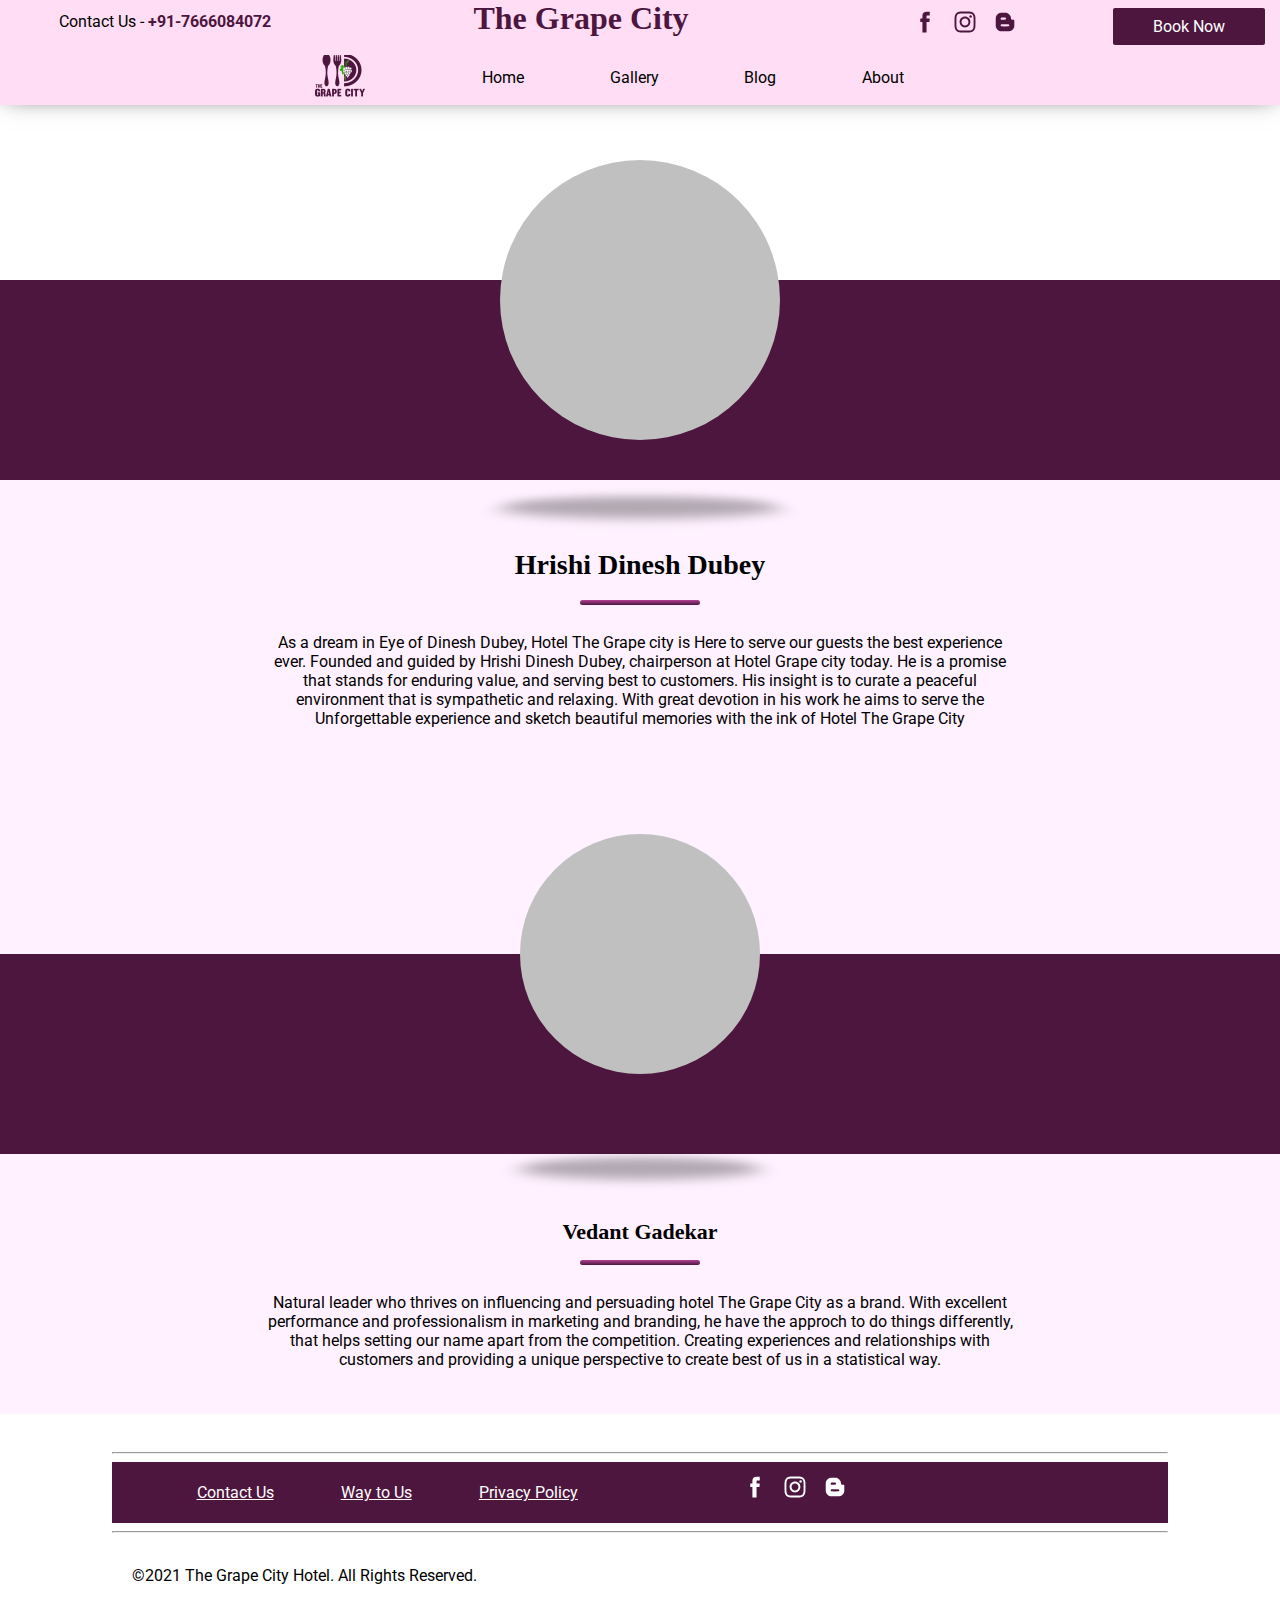
==== commit 1130c261: "first commit" ====
--- a/about.html
+++ b/about.html
@@ -10,6 +10,7 @@
     <meta name="copyright" content="This website is registered trademark of Hotel The Grape City">
     <meta name="robots" content="index,follow">
     <title>About | The Grape City - Delightful Resturant You Ever Had</title>
+    <link rel="icon" href="images/logo/the-grape-city.png" type="images/icon" sizes="32x32">
     <link rel="stylesheet" href="css/style.css" >
     <link rel="preconnect" href="https://fonts.gstatic.com" >
     <link href="https://fonts.googleapis.com/css2?family=Roboto&display=swap" rel="stylesheet" >
--- a/css/style.css
+++ b/css/style.css
@@ -703,7 +703,7 @@
 
   #slide-1{
     background-color: rgb(192, 192, 192);
-    background-image: url('https://prod.store.digiboxx.com:9000/373493e6b7e14149/faijanmomin99%40gmail.com/Pictures/TheGrapeCity/706939_banner-img-1.jpg?X-Amz-Algorithm=AWS4-HMAC-SHA256&X-Amz-Credential=aazxcdklmnghfg%2F20210410%2Fus-east-1%2Fs3%2Faws4_request&X-Amz-Date=20210410T130537Z&X-Amz-Expires=604800&X-Amz-SignedHeaders=host&X-Amz-Signature=1f3cad4ebf1cb8b900dd0573134fed7d7ec67993ccc03a8f51f098737fc7e21b');
+    background-image: url('https://prod.store.digiboxx.com:9000/1f7f6dad42f24ebb/7starkmarketing%40gmail.com/Pictures/TheGrapeCity/banner/141253_banner-img-1.jpg?X-Amz-Algorithm=AWS4-HMAC-SHA256&X-Amz-Credential=aazxcdklmnghfg%2F20210413%2Fus-east-1%2Fs3%2Faws4_request&X-Amz-Date=20210413T062603Z&X-Amz-Expires=604800&X-Amz-SignedHeaders=host&X-Amz-Signature=e21f8f55c7f56f7b8b0e72f0b072914aaa70ad960c16e8c2fe63ad9efd4b923b');
     background-repeat: no-repeat;
     background-position: center;
     background-size: cover;
@@ -713,7 +713,7 @@
   
   #slide-2{
     background-color: rgb(173, 173, 173);
-    background-image: url('https://prod.store.digiboxx.com:9000/373493e6b7e14149/faijanmomin99%40gmail.com/Pictures/TheGrapeCity/498570_banner-img-2.jpg?X-Amz-Algorithm=AWS4-HMAC-SHA256&X-Amz-Credential=aazxcdklmnghfg%2F20210410%2Fus-east-1%2Fs3%2Faws4_request&X-Amz-Date=20210410T130812Z&X-Amz-Expires=604800&X-Amz-SignedHeaders=host&X-Amz-Signature=19db816e1ceaec10b6306fb9383dd16905176c004e93a01884319609b9256a06');
+    background-image: url('https://prod.store.digiboxx.com:9000/1f7f6dad42f24ebb/7starkmarketing%40gmail.com/Pictures/TheGrapeCity/banner/692314_banner-img-2.jpg?X-Amz-Algorithm=AWS4-HMAC-SHA256&X-Amz-Credential=aazxcdklmnghfg%2F20210413%2Fus-east-1%2Fs3%2Faws4_request&X-Amz-Date=20210413T062827Z&X-Amz-Expires=604800&X-Amz-SignedHeaders=host&X-Amz-Signature=d505849cdc8a740dc72b06afb81e5d9a1ca4d78a0228b992cae671b6f7856681');
     background-repeat: no-repeat;
     background-position: center;
     background-size: cover;
@@ -724,7 +724,7 @@
   
   #slide-3{
     background-color: rgb(192, 192, 192);
-    background-image: url('https://prod.store.digiboxx.com:9000/373493e6b7e14149/faijanmomin99%40gmail.com/Pictures/TheGrapeCity/976075_banner-img-3.jpg?X-Amz-Algorithm=AWS4-HMAC-SHA256&X-Amz-Credential=aazxcdklmnghfg%2F20210410%2Fus-east-1%2Fs3%2Faws4_request&X-Amz-Date=20210410T130450Z&X-Amz-Expires=604800&X-Amz-SignedHeaders=host&X-Amz-Signature=f00585d0c6efe8aa27565647da3bc7b81ca33302cf94289d1fe3d96f57e7e480');
+    background-image: url('https://prod.store.digiboxx.com:9000/1f7f6dad42f24ebb/7starkmarketing%40gmail.com/Pictures/TheGrapeCity/banner/928109_banner-img-3.jpg?X-Amz-Algorithm=AWS4-HMAC-SHA256&X-Amz-Credential=aazxcdklmnghfg%2F20210413%2Fus-east-1%2Fs3%2Faws4_request&X-Amz-Date=20210413T062902Z&X-Amz-Expires=604800&X-Amz-SignedHeaders=host&X-Amz-Signature=d40abdab3026b454530574e5ab48b730c65cb729ca771bc35315e4f8da8550c1');
     background-repeat: no-repeat;
     background-position: center;
     background-size: cover;
@@ -904,21 +904,21 @@
 
   #slide-image-1{
       background-color: rgb(192, 192, 192);
-    background-image: url('/images/Rooms/Non_AC_Room.jpg');
+    background-image: url('https://prod.store.digiboxx.com:9000/1f7f6dad42f24ebb/7starkmarketing%40gmail.com/Pictures/TheGrapeCity/roomtype/432670_Non_AC_Room.jpg?X-Amz-Algorithm=AWS4-HMAC-SHA256&X-Amz-Credential=aazxcdklmnghfg%2F20210413%2Fus-east-1%2Fs3%2Faws4_request&X-Amz-Date=20210413T064948Z&X-Amz-Expires=604800&X-Amz-SignedHeaders=host&X-Amz-Signature=62ddb1a3089c9e26b1d177186c03e2a8b4583a6363b98a26a7b78835eda20ff3');
     background-position: center;
     background-repeat: no-repeat;
     background-size: cover;
   }
   #slide-image-2{
       background-color: rgb(192, 192, 192);
-    background-image: url('/images/Rooms/AC_Room.jpg');
+    background-image: url('https://prod.store.digiboxx.com:9000/1f7f6dad42f24ebb/7starkmarketing%40gmail.com/Pictures/TheGrapeCity/roomtype/520978_AC_Room.jpg?X-Amz-Algorithm=AWS4-HMAC-SHA256&X-Amz-Credential=aazxcdklmnghfg%2F20210413%2Fus-east-1%2Fs3%2Faws4_request&X-Amz-Date=20210413T065648Z&X-Amz-Expires=604800&X-Amz-SignedHeaders=host&X-Amz-Signature=15c87a59ff31a0ea947f5193547dade6a8cc8736188588cea77a8a4692d294ac');
     background-position: center;
     background-repeat: no-repeat;
     background-size: cover;
   }
   #slide-image-3{
       background-color: rgb(192, 192, 192);
-    background-image: url('/images/Rooms/dormitory.jpg');
+    background-image: url('https://prod.store.digiboxx.com:9000/1f7f6dad42f24ebb/7starkmarketing%40gmail.com/Pictures/TheGrapeCity/roomtype/349446_dormitory.jpg?X-Amz-Algorithm=AWS4-HMAC-SHA256&X-Amz-Credential=aazxcdklmnghfg%2F20210413%2Fus-east-1%2Fs3%2Faws4_request&X-Amz-Date=20210413T065706Z&X-Amz-Expires=604800&X-Amz-SignedHeaders=host&X-Amz-Signature=1d193ee41d4af7e2d5e89da6197d4216b694dbe776f7babf3a851515f49ea3ba');
     background-position: center;
     background-repeat: no-repeat;
     background-size: cover;
@@ -1159,7 +1159,7 @@
 
   #nearby-place-img-1{
     background-color: rgb(192, 192, 192);
-    background-image: url('/images/nearbyplaces/lenyadri.jpg');
+    background-image: url('https://prod.store.digiboxx.com:9000/1f7f6dad42f24ebb/7starkmarketing%40gmail.com/Pictures/TheGrapeCity/nearbyplaces/882486_lenyadri.jpg?X-Amz-Algorithm=AWS4-HMAC-SHA256&X-Amz-Credential=aazxcdklmnghfg%2F20210413%2Fus-east-1%2Fs3%2Faws4_request&X-Amz-Date=20210413T065815Z&X-Amz-Expires=604800&X-Amz-SignedHeaders=host&X-Amz-Signature=ea67af1af996c384d9c1d1046317c564d4bd9f17c901403022aa14739126f04f');
     background-position: center;
     background-repeat: no-repeat;
     background-size: cover;
@@ -1167,7 +1167,7 @@
 
   #nearby-place-img-2{
     background-color: rgb(192, 192, 192);
-    background-image: url('/images/nearbyplaces/shivneri.jpg');
+    background-image: url('https://prod.store.digiboxx.com:9000/1f7f6dad42f24ebb/7starkmarketing%40gmail.com/Pictures/TheGrapeCity/nearbyplaces/199328_shivneri.jpg?X-Amz-Algorithm=AWS4-HMAC-SHA256&X-Amz-Credential=aazxcdklmnghfg%2F20210413%2Fus-east-1%2Fs3%2Faws4_request&X-Amz-Date=20210413T065851Z&X-Amz-Expires=604800&X-Amz-SignedHeaders=host&X-Amz-Signature=197575233db49fd5fd44a0fab1d34c0c41c3ebf792dea036b8f359d16054742b');
     background-position: center;
     background-repeat: no-repeat;
     background-size: cover;
@@ -1175,7 +1175,7 @@
 
   #nearby-place-img-3{
     background-color: rgb(192, 192, 192);
-    background-image: url('/images/nearbyplaces/ozar.jpg');
+    background-image: url('https://prod.store.digiboxx.com:9000/1f7f6dad42f24ebb/7starkmarketing%40gmail.com/Pictures/TheGrapeCity/nearbyplaces/413881_ozar.jpg?X-Amz-Algorithm=AWS4-HMAC-SHA256&X-Amz-Credential=aazxcdklmnghfg%2F20210413%2Fus-east-1%2Fs3%2Faws4_request&X-Amz-Date=20210413T065916Z&X-Amz-Expires=604800&X-Amz-SignedHeaders=host&X-Amz-Signature=de27ae4aab40577b31d1004c45ecb2c9273937ea46c5371130999239168d7883');
     background-position: -70px;
     background-repeat: no-repeat;
     background-size: cover;
@@ -1183,7 +1183,7 @@
 
   #nearby-place-img-4{
     background-color: rgb(192, 192, 192);
-    background-image: url('/images/nearbyplaces/MalshejGhat.jpg');
+    background-image: url('https://prod.store.digiboxx.com:9000/1f7f6dad42f24ebb/7starkmarketing%40gmail.com/Pictures/TheGrapeCity/nearbyplaces/502185_MalshejGhat.jpg?X-Amz-Algorithm=AWS4-HMAC-SHA256&X-Amz-Credential=aazxcdklmnghfg%2F20210413%2Fus-east-1%2Fs3%2Faws4_request&X-Amz-Date=20210413T065936Z&X-Amz-Expires=604800&X-Amz-SignedHeaders=host&X-Amz-Signature=8b4fd96e15eb70f272c955b6a711bfa98ec227c5a793c7038de55fa5bb514e91');
     background-position: -130px;
     background-repeat: no-repeat;
     background-size: cover;
@@ -1191,14 +1191,14 @@
 
   #nearby-place-img-5{
     background-color: rgb(192, 192, 192);
-    background-image: url('/images/nearbyplaces/naneghat.jpg');
+    background-image: url('https://prod.store.digiboxx.com:9000/1f7f6dad42f24ebb/7starkmarketing%40gmail.com/Pictures/TheGrapeCity/nearbyplaces/336154_naneghat.jpg?X-Amz-Algorithm=AWS4-HMAC-SHA256&X-Amz-Credential=aazxcdklmnghfg%2F20210413%2Fus-east-1%2Fs3%2Faws4_request&X-Amz-Date=20210413T065955Z&X-Amz-Expires=604800&X-Amz-SignedHeaders=host&X-Amz-Signature=47e95349f2b1e84df96db4fbaa7a0dd396f272bfa11249d35e6f620830e65260');
     background-position: center;
     background-repeat: no-repeat;
     background-size: cover;
   }
   #nearby-place-img-6{
     background-color: rgb(192, 192, 192);
-    background-image: url('/images/nearbyplaces/PimpalgaonDam.jpg');
+    background-image: url('https://prod.store.digiboxx.com:9000/1f7f6dad42f24ebb/7starkmarketing%40gmail.com/Pictures/TheGrapeCity/nearbyplaces/366921_PimpalgaonDam.jpg?X-Amz-Algorithm=AWS4-HMAC-SHA256&X-Amz-Credential=aazxcdklmnghfg%2F20210413%2Fus-east-1%2Fs3%2Faws4_request&X-Amz-Date=20210413T070013Z&X-Amz-Expires=604800&X-Amz-SignedHeaders=host&X-Amz-Signature=edc848723dfdbb28d8ba5e2a7c7b9f54d624c261ba78bb809fad120a23fb5eaf');
     background-position: center;
     background-repeat: no-repeat;
     background-size: cover;
@@ -1377,7 +1377,7 @@
   }
   #veg-menu-dish-1{
     background-color: rgb(192, 192, 192);
-    background-image: url('https://prod.store.digiboxx.com:9000/373493e6b7e14149/faijanmomin99%40gmail.com/Pictures/892034_aalu-tikka.jpg?X-Amz-Algorithm=AWS4-HMAC-SHA256&X-Amz-Credential=aazxcdklmnghfg%2F20210409%2Fus-east-1%2Fs3%2Faws4_request&X-Amz-Date=20210409T124640Z&X-Amz-Expires=604800&X-Amz-SignedHeaders=host&X-Amz-Signature=82128c5cb949e6ad6cd76a1af081a33a7e9e2e98c8d9738e43c8b72eada8d121');
+    background-image: url('https://prod.store.digiboxx.com:9000/1f7f6dad42f24ebb/7starkmarketing%40gmail.com/Pictures/TheGrapeCity/dishes/veg/141849_aalu-tikka.jpg?X-Amz-Algorithm=AWS4-HMAC-SHA256&X-Amz-Credential=aazxcdklmnghfg%2F20210413%2Fus-east-1%2Fs3%2Faws4_request&X-Amz-Date=20210413T070650Z&X-Amz-Expires=604800&X-Amz-SignedHeaders=host&X-Amz-Signature=4a79b08d573426e0f4551e1bae19a7299e62ed540b24d346c4e03f7b7c405996');
     background-position: center;
     background-repeat: no-repeat;
     background-size: cover;
@@ -1385,7 +1385,7 @@
 
   #veg-menu-dish-2{
     background-color: rgb(192, 192, 192);
-    background-image: url('https://prod.store.digiboxx.com:9000/373493e6b7e14149/faijanmomin99%40gmail.com/Pictures/634546_mix-veg-.jpg?X-Amz-Algorithm=AWS4-HMAC-SHA256&X-Amz-Credential=aazxcdklmnghfg%2F20210409%2Fus-east-1%2Fs3%2Faws4_request&X-Amz-Date=20210409T124534Z&X-Amz-Expires=604800&X-Amz-SignedHeaders=host&X-Amz-Signature=76cc8b690ceb2e6c90c166655087f78fd58d6865c4672ef491e0f3ab5cf1564d');
+    background-image: url('https://prod.store.digiboxx.com:9000/1f7f6dad42f24ebb/7starkmarketing%40gmail.com/Pictures/TheGrapeCity/dishes/veg/925005_mix-veg-.jpg?X-Amz-Algorithm=AWS4-HMAC-SHA256&X-Amz-Credential=aazxcdklmnghfg%2F20210413%2Fus-east-1%2Fs3%2Faws4_request&X-Amz-Date=20210413T071355Z&X-Amz-Expires=604800&X-Amz-SignedHeaders=host&X-Amz-Signature=76ec160e6b1ceb17a4a1530531eaedde2ac88c08a82187af0c4b88f21037438e');
     background-position: center;
     background-repeat: no-repeat;
     background-size: cover;
@@ -1393,56 +1393,56 @@
 
   #veg-menu-dish-3{
     background-color: rgb(192, 192, 192);
-    background-image: url('https://prod.store.digiboxx.com:9000/373493e6b7e14149/faijanmomin99%40gmail.com/Pictures/808313_paneer-angara.jpg?X-Amz-Algorithm=AWS4-HMAC-SHA256&X-Amz-Credential=aazxcdklmnghfg%2F20210409%2Fus-east-1%2Fs3%2Faws4_request&X-Amz-Date=20210409T124753Z&X-Amz-Expires=604800&X-Amz-SignedHeaders=host&X-Amz-Signature=f5448259376058c58772a7422981d000b0d9cc3d9146fe0f70eae5a7c1267a03');
+    background-image: url('https://prod.store.digiboxx.com:9000/1f7f6dad42f24ebb/7starkmarketing%40gmail.com/Pictures/TheGrapeCity/dishes/veg/472758_paneer-angara.jpg?X-Amz-Algorithm=AWS4-HMAC-SHA256&X-Amz-Credential=aazxcdklmnghfg%2F20210413%2Fus-east-1%2Fs3%2Faws4_request&X-Amz-Date=20210413T071324Z&X-Amz-Expires=604800&X-Amz-SignedHeaders=host&X-Amz-Signature=582e9b19c994d8f4f395c1443f65a3279f754b0b0d6d3188e752c9cc3b890ba4');
     background-position: center;
     background-repeat: no-repeat;
     background-size: cover;
   }
   #veg-menu-dish-4{
     background-color: rgb(192, 192, 192);
-    background-image: url('https://prod.store.digiboxx.com:9000/373493e6b7e14149/faijanmomin99%40gmail.com/Pictures/641048_veg-kolhapuri.jpg?X-Amz-Algorithm=AWS4-HMAC-SHA256&X-Amz-Credential=aazxcdklmnghfg%2F20210409%2Fus-east-1%2Fs3%2Faws4_request&X-Amz-Date=20210409T124618Z&X-Amz-Expires=604800&X-Amz-SignedHeaders=host&X-Amz-Signature=b5bb93ba708158a49ddb50b99dc0b766f3608fc7ed06a0fef6b769a31ce9c9ea');
+    background-image: url('https://prod.store.digiboxx.com:9000/1f7f6dad42f24ebb/7starkmarketing%40gmail.com/Pictures/TheGrapeCity/dishes/veg/588205_veg-kolhapuri.jpg?X-Amz-Algorithm=AWS4-HMAC-SHA256&X-Amz-Credential=aazxcdklmnghfg%2F20210413%2Fus-east-1%2Fs3%2Faws4_request&X-Amz-Date=20210413T071120Z&X-Amz-Expires=604800&X-Amz-SignedHeaders=host&X-Amz-Signature=e1951556a6942e9123d6986a53bff7de7fc314e7545531f9962dae56a60951ea');
     background-position: center;
     background-repeat: no-repeat;
     background-size: cover;
   }
   #veg-menu-dish-5{
     background-color: rgb(192, 192, 192);
-    background-image: url('https://prod.store.digiboxx.com:9000/373493e6b7e14149/faijanmomin99%40gmail.com/Pictures/703380_paneer-tikka.jpg?X-Amz-Algorithm=AWS4-HMAC-SHA256&X-Amz-Credential=aazxcdklmnghfg%2F20210409%2Fus-east-1%2Fs3%2Faws4_request&X-Amz-Date=20210409T124424Z&X-Amz-Expires=604800&X-Amz-SignedHeaders=host&X-Amz-Signature=b0fa1f3c37b01dc16f388db75dd7fb49f3d882e18fbec227a761fddc21511f59');
+    background-image: url('https://prod.store.digiboxx.com:9000/1f7f6dad42f24ebb/7starkmarketing%40gmail.com/Pictures/TheGrapeCity/dishes/veg/245592_paneer-tikka.jpg?X-Amz-Algorithm=AWS4-HMAC-SHA256&X-Amz-Credential=aazxcdklmnghfg%2F20210413%2Fus-east-1%2Fs3%2Faws4_request&X-Amz-Date=20210413T071002Z&X-Amz-Expires=604800&X-Amz-SignedHeaders=host&X-Amz-Signature=3388d6848e4924680530b90042fdfb7c728af6ed38730b205d3706de409bb738');
     background-position: center;
     background-repeat: no-repeat;
     background-size: cover;
   }
   #veg-menu-dish-6{
     background-color: rgb(192, 192, 192);
-    background-image: url('https://prod.store.digiboxx.com:9000/373493e6b7e14149/faijanmomin99%40gmail.com/Pictures/652667_fried-rice.jpg?X-Amz-Algorithm=AWS4-HMAC-SHA256&X-Amz-Credential=aazxcdklmnghfg%2F20210409%2Fus-east-1%2Fs3%2Faws4_request&X-Amz-Date=20210409T124553Z&X-Amz-Expires=604800&X-Amz-SignedHeaders=host&X-Amz-Signature=092e0eaf0a3f02d5d289deb5e612b0ca99fe84775272e7bd1113266faa4be9c0');
+    background-image: url('https://prod.store.digiboxx.com:9000/1f7f6dad42f24ebb/7starkmarketing%40gmail.com/Pictures/TheGrapeCity/dishes/veg/510697_fried-rice.jpg?X-Amz-Algorithm=AWS4-HMAC-SHA256&X-Amz-Credential=aazxcdklmnghfg%2F20210413%2Fus-east-1%2Fs3%2Faws4_request&X-Amz-Date=20210413T070943Z&X-Amz-Expires=604800&X-Amz-SignedHeaders=host&X-Amz-Signature=64437d07ed093b697ad07da2fbf38dad38a8669fa6c767718b97a327a2e4f05f');
     background-position: center;
     background-repeat: no-repeat;
     background-size: cover;
   }
   #veg-menu-dish-7{
     background-color: rgb(192, 192, 192);
-    background-image: url('https://prod.store.digiboxx.com:9000/373493e6b7e14149/faijanmomin99%40gmail.com/Pictures/141972_panner-pahadi-kabab.jpg?X-Amz-Algorithm=AWS4-HMAC-SHA256&X-Amz-Credential=aazxcdklmnghfg%2F20210409%2Fus-east-1%2Fs3%2Faws4_request&X-Amz-Date=20210409T124505Z&X-Amz-Expires=604800&X-Amz-SignedHeaders=host&X-Amz-Signature=1fd83181da5cd845c48f45d73a8c7c78ab4c8a318768e101b2033418a94e9849');
+    background-image: url('https://prod.store.digiboxx.com:9000/1f7f6dad42f24ebb/7starkmarketing%40gmail.com/Pictures/TheGrapeCity/dishes/veg/439912_panner-pahadi-kabab.jpg?X-Amz-Algorithm=AWS4-HMAC-SHA256&X-Amz-Credential=aazxcdklmnghfg%2F20210413%2Fus-east-1%2Fs3%2Faws4_request&X-Amz-Date=20210413T071224Z&X-Amz-Expires=604800&X-Amz-SignedHeaders=host&X-Amz-Signature=f6359a8cfca0deda8ad2c95896e04be5822b5e3a9632d507e56ac66fa0cea5cc');
     background-position: center;
     background-repeat: no-repeat;
     background-size: cover;
   }
   #veg-menu-dish-8{
     background-color: rgb(192, 192, 192);
-    background-image: url('https://prod.store.digiboxx.com:9000/373493e6b7e14149/faijanmomin99%40gmail.com/Pictures/268116_Veg-Hakka-Noodles.jpg?X-Amz-Algorithm=AWS4-HMAC-SHA256&X-Amz-Credential=aazxcdklmnghfg%2F20210409%2Fus-east-1%2Fs3%2Faws4_request&X-Amz-Date=20210409T124445Z&X-Amz-Expires=604800&X-Amz-SignedHeaders=host&X-Amz-Signature=a7966d613478ad30d418ba649cc34ada200c5a26192061d447f33ef2cb7ddcdf');
+    background-image: url('https://prod.store.digiboxx.com:9000/1f7f6dad42f24ebb/7starkmarketing%40gmail.com/Pictures/TheGrapeCity/dishes/veg/850033_Veg-Hakka-Noodles.jpg?X-Amz-Algorithm=AWS4-HMAC-SHA256&X-Amz-Credential=aazxcdklmnghfg%2F20210413%2Fus-east-1%2Fs3%2Faws4_request&X-Amz-Date=20210413T071028Z&X-Amz-Expires=604800&X-Amz-SignedHeaders=host&X-Amz-Signature=d32a294930ff8dd705f13e8e62517e8345d1d6edcc6cd54df3c5b3cc83a377ed');
     background-position: center;
     background-repeat: no-repeat;
     background-size: cover;
   }
   #veg-menu-dish-9{
     background-color: rgb(192, 192, 192);
-    background-image: url('https://prod.store.digiboxx.com:9000/373493e6b7e14149/faijanmomin99%40gmail.com/Pictures/157946_veg-seekh-kabab.jpg?X-Amz-Algorithm=AWS4-HMAC-SHA256&X-Amz-Credential=aazxcdklmnghfg%2F20210409%2Fus-east-1%2Fs3%2Faws4_request&X-Amz-Date=20210409T124703Z&X-Amz-Expires=604800&X-Amz-SignedHeaders=host&X-Amz-Signature=67ee0b87c12f4d242791cd11d00613c993e7ff09057056fb487b9a1eae85032c');
+    background-image: url('https://prod.store.digiboxx.com:9000/1f7f6dad42f24ebb/7starkmarketing%40gmail.com/Pictures/TheGrapeCity/dishes/veg/250241_veg-seekh-kabab.jpg?X-Amz-Algorithm=AWS4-HMAC-SHA256&X-Amz-Credential=aazxcdklmnghfg%2F20210413%2Fus-east-1%2Fs3%2Faws4_request&X-Amz-Date=20210413T071252Z&X-Amz-Expires=604800&X-Amz-SignedHeaders=host&X-Amz-Signature=2813403bc82ecb5b4cadc1c873a2b4393f9426d77feb68b66d0fb0427a28e998');
     background-position: center;
     background-repeat: no-repeat;
     background-size: cover;
   }
   #veg-menu-dish-10{
     background-color: rgb(192, 192, 192);
-    background-image: url('https://prod.store.digiboxx.com:9000/373493e6b7e14149/faijanmomin99%40gmail.com/Pictures/905949_veg-handi.png?X-Amz-Algorithm=AWS4-HMAC-SHA256&X-Amz-Credential=aazxcdklmnghfg%2F20210409%2Fus-east-1%2Fs3%2Faws4_request&X-Amz-Date=20210409T124817Z&X-Amz-Expires=604800&X-Amz-SignedHeaders=host&X-Amz-Signature=3553b62797e1529c285248d9a375542b57a421d0efc6d2e8b56618105cb8d90b');
+    background-image: url('https://prod.store.digiboxx.com:9000/1f7f6dad42f24ebb/7starkmarketing%40gmail.com/Pictures/TheGrapeCity/dishes/veg/141586_veg-handi.png?X-Amz-Algorithm=AWS4-HMAC-SHA256&X-Amz-Credential=aazxcdklmnghfg%2F20210413%2Fus-east-1%2Fs3%2Faws4_request&X-Amz-Date=20210413T071200Z&X-Amz-Expires=604800&X-Amz-SignedHeaders=host&X-Amz-Signature=9e2591156d5d267f79ff88736d89da13a199bcfdb8d2a5cd4d0e38b2fcd8d309');
     background-position: center;
     background-repeat: no-repeat;
     background-size: cover;
@@ -1506,49 +1506,49 @@
 }
 #non-veg-menu-dish-1{
   background-color: rgb(192, 192, 192);
-  background-image: url('https://prod.store.digiboxx.com:9000/373493e6b7e14149/faijanmomin99%40gmail.com/Pictures/483936_chicken-tandoori.jpg?X-Amz-Algorithm=AWS4-HMAC-SHA256&X-Amz-Credential=aazxcdklmnghfg%2F20210409%2Fus-east-1%2Fs3%2Faws4_request&X-Amz-Date=20210409T111752Z&X-Amz-Expires=604800&X-Amz-SignedHeaders=host&X-Amz-Signature=620a16f6f9a84ba38b3d13362e15adeca4063ec28bfd96b79fd17dcaed5818d1');
+  background-image: url('https://prod.store.digiboxx.com:9000/1f7f6dad42f24ebb/7starkmarketing%40gmail.com/Pictures/TheGrapeCity/dishes/nonveg/659646_chicken-tandoori.jpg?X-Amz-Algorithm=AWS4-HMAC-SHA256&X-Amz-Credential=aazxcdklmnghfg%2F20210413%2Fus-east-1%2Fs3%2Faws4_request&X-Amz-Date=20210413T071608Z&X-Amz-Expires=604800&X-Amz-SignedHeaders=host&X-Amz-Signature=b511db8717e45425af5e993550997859daf0d4c10879bcd24477c606f931c7b6');
   background-position: center;
   background-repeat: no-repeat;
   background-size: cover;
 }
 #non-veg-menu-dish-2{
   background-color: rgb(192, 192, 192);
-  background-image: url('https://prod.store.digiboxx.com:9000/373493e6b7e14149/faijanmomin99%40gmail.com/Pictures/851712_Butter-Chicken.jpg?X-Amz-Algorithm=AWS4-HMAC-SHA256&X-Amz-Credential=aazxcdklmnghfg%2F20210409%2Fus-east-1%2Fs3%2Faws4_request&X-Amz-Date=20210409T123945Z&X-Amz-Expires=604800&X-Amz-SignedHeaders=host&X-Amz-Signature=30e159baaa447c2aabe5ef170f1a5127fff0f27a7feeb886726d08aa286b20d8');
+  background-image: url('https://prod.store.digiboxx.com:9000/1f7f6dad42f24ebb/7starkmarketing%40gmail.com/Pictures/TheGrapeCity/dishes/nonveg/934672_Butter-Chicken.jpg?X-Amz-Algorithm=AWS4-HMAC-SHA256&X-Amz-Credential=aazxcdklmnghfg%2F20210413%2Fus-east-1%2Fs3%2Faws4_request&X-Amz-Date=20210413T071749Z&X-Amz-Expires=604800&X-Amz-SignedHeaders=host&X-Amz-Signature=e2381b4b125cd381356feddf714d6401aba7d937311cda7e5fe5db87b1860a17');
   background-position: center;
   background-repeat: no-repeat;
   background-size: cover;
 }
 #non-veg-menu-dish-3{
   background-color: rgb(192, 192, 192);
-  background-image: url('https://prod.store.digiboxx.com:9000/373493e6b7e14149/faijanmomin99%40gmail.com/Pictures/865832_chichken-reshmi-kabab.jpg?X-Amz-Algorithm=AWS4-HMAC-SHA256&X-Amz-Credential=aazxcdklmnghfg%2F20210409%2Fus-east-1%2Fs3%2Faws4_request&X-Amz-Date=20210409T123811Z&X-Amz-Expires=604800&X-Amz-SignedHeaders=host&X-Amz-Signature=3a49411c06856fff665e048c23b853e7bb72732233f924941916f9cd05147a36');
+  background-image: url('https://prod.store.digiboxx.com:9000/1f7f6dad42f24ebb/7starkmarketing%40gmail.com/Pictures/TheGrapeCity/dishes/nonveg/374431_chichken-reshmi-kabab.jpg?X-Amz-Algorithm=AWS4-HMAC-SHA256&X-Amz-Credential=aazxcdklmnghfg%2F20210413%2Fus-east-1%2Fs3%2Faws4_request&X-Amz-Date=20210413T071725Z&X-Amz-Expires=604800&X-Amz-SignedHeaders=host&X-Amz-Signature=279d542789a7e303518c8e42b9787568a07cef683e5fa6df9cf0e10fb7758b6d');
   background-position: center;
   background-repeat: no-repeat;
   background-size: cover;
 }
 #non-veg-menu-dish-4{
   background-color: rgb(192, 192, 192);
-  background-image: url('https://prod.store.digiboxx.com:9000/373493e6b7e14149/faijanmomin99%40gmail.com/Pictures/849048_chicken-handi.jpg?X-Amz-Algorithm=AWS4-HMAC-SHA256&X-Amz-Credential=aazxcdklmnghfg%2F20210409%2Fus-east-1%2Fs3%2Faws4_request&X-Amz-Date=20210409T124123Z&X-Amz-Expires=604800&X-Amz-SignedHeaders=host&X-Amz-Signature=ef72ff159f732ee260f10205bbab34698bff0a89a16c127727591852467300e2');
+  background-image: url('https://prod.store.digiboxx.com:9000/1f7f6dad42f24ebb/7starkmarketing%40gmail.com/Pictures/TheGrapeCity/dishes/nonveg/940627_chicken-handi.jpg?X-Amz-Algorithm=AWS4-HMAC-SHA256&X-Amz-Credential=aazxcdklmnghfg%2F20210413%2Fus-east-1%2Fs3%2Faws4_request&X-Amz-Date=20210413T071700Z&X-Amz-Expires=604800&X-Amz-SignedHeaders=host&X-Amz-Signature=d49d7859c6a75df85deb4381d61f4c9459a4b6a934efcef4d0acd4446c46c59c');
   background-position: center;
   background-repeat: no-repeat;
   background-size: cover;
 }
 #non-veg-menu-dish-5{
   background-color: rgb(192, 192, 192);
-  background-image: url('https://prod.store.digiboxx.com:9000/373493e6b7e14149/faijanmomin99%40gmail.com/Pictures/883858_Mutton-Dum-Biryani.jpg?X-Amz-Algorithm=AWS4-HMAC-SHA256&X-Amz-Credential=aazxcdklmnghfg%2F20210409%2Fus-east-1%2Fs3%2Faws4_request&X-Amz-Date=20210409T123908Z&X-Amz-Expires=604800&X-Amz-SignedHeaders=host&X-Amz-Signature=f75f44d91a06a88c5d5442007bd288f813d07fd2136f95d85d6bfc768445b8b2');
+  background-image: url('https://prod.store.digiboxx.com:9000/1f7f6dad42f24ebb/7starkmarketing%40gmail.com/Pictures/TheGrapeCity/dishes/nonveg/786405_Mutton-Dum-Biryani.jpg?X-Amz-Algorithm=AWS4-HMAC-SHA256&X-Amz-Credential=aazxcdklmnghfg%2F20210413%2Fus-east-1%2Fs3%2Faws4_request&X-Amz-Date=20210413T071807Z&X-Amz-Expires=604800&X-Amz-SignedHeaders=host&X-Amz-Signature=c04c9d43645f2de63e4ae55d382974a150733422a7be39c47cc5a17d05345d0a');
   background-position: center;
   background-repeat: no-repeat;
   background-size: cover;
 }
 #non-veg-menu-dish-6{
   background-color: rgb(192, 192, 192);
-  background-image: url('https://prod.store.digiboxx.com:9000/373493e6b7e14149/faijanmomin99%40gmail.com/Pictures/877677_ChickenMasalaFry.jpg?X-Amz-Algorithm=AWS4-HMAC-SHA256&X-Amz-Credential=aazxcdklmnghfg%2F20210409%2Fus-east-1%2Fs3%2Faws4_request&X-Amz-Date=20210409T124251Z&X-Amz-Expires=604800&X-Amz-SignedHeaders=host&X-Amz-Signature=9ec63bf573adc7b6bf0d94755b1736e7f43b27f56e7becb7b178278ea78f95f3');
+  background-image: url('https://prod.store.digiboxx.com:9000/1f7f6dad42f24ebb/7starkmarketing%40gmail.com/Pictures/TheGrapeCity/dishes/nonveg/959713_ChickenMasalaFry.jpg?X-Amz-Algorithm=AWS4-HMAC-SHA256&X-Amz-Credential=aazxcdklmnghfg%2F20210413%2Fus-east-1%2Fs3%2Faws4_request&X-Amz-Date=20210413T071530Z&X-Amz-Expires=604800&X-Amz-SignedHeaders=host&X-Amz-Signature=75e64d297006fd8e08c0a6906e1a06c8f8fbee7de015ed9b527d78a7319f8f95');
   background-position: center;
   background-repeat: no-repeat;
   background-size: cover;
 }
 #non-veg-menu-dish-7{
   background-color: rgb(192, 192, 192);
-  background-image: url('https://prod.store.digiboxx.com:9000/373493e6b7e14149/faijanmomin99%40gmail.com/Pictures/243205_chicken-alishan.jpg?X-Amz-Algorithm=AWS4-HMAC-SHA256&X-Amz-Credential=aazxcdklmnghfg%2F20210409%2Fus-east-1%2Fs3%2Faws4_request&X-Amz-Date=20210409T123442Z&X-Amz-Expires=604800&X-Amz-SignedHeaders=host&X-Amz-Signature=86858cd62c9abe966f4fa8a75f0ea93074c312e8de31f87b07b9abb1d8c3a7b5');
+  background-image: url('https://prod.store.digiboxx.com:9000/1f7f6dad42f24ebb/7starkmarketing%40gmail.com/Pictures/TheGrapeCity/dishes/nonveg/113313_chicken-alishan.jpg?X-Amz-Algorithm=AWS4-HMAC-SHA256&X-Amz-Credential=aazxcdklmnghfg%2F20210413%2Fus-east-1%2Fs3%2Faws4_request&X-Amz-Date=20210413T071550Z&X-Amz-Expires=604800&X-Amz-SignedHeaders=host&X-Amz-Signature=5c79b9bc11502c1d0920f2931ac75d0a726d951c61f3a03bee2e4db8bf3169b9');
   background-position: center;
   background-repeat: no-repeat;
   background-size: cover;
@@ -1562,14 +1562,14 @@
 }
 #non-veg-menu-dish-9{
   background-color: rgb(192, 192, 192);
-  background-image: url('https://prod.store.digiboxx.com:9000/373493e6b7e14149/faijanmomin99%40gmail.com/Pictures/297672_mutton-kolhapuri-curry.jpg?X-Amz-Algorithm=AWS4-HMAC-SHA256&X-Amz-Credential=aazxcdklmnghfg%2F20210409%2Fus-east-1%2Fs3%2Faws4_request&X-Amz-Date=20210409T124209Z&X-Amz-Expires=604800&X-Amz-SignedHeaders=host&X-Amz-Signature=c465cce6c097f80bc3a90e4a7f251a6f01a5bcae2bf103307ad38b97340c4a81');
+  background-image: url('https://prod.store.digiboxx.com:9000/1f7f6dad42f24ebb/7starkmarketing%40gmail.com/Pictures/TheGrapeCity/dishes/nonveg/456558_mutton-kolhapuri-curry.jpg?X-Amz-Algorithm=AWS4-HMAC-SHA256&X-Amz-Credential=aazxcdklmnghfg%2F20210413%2Fus-east-1%2Fs3%2Faws4_request&X-Amz-Date=20210413T071838Z&X-Amz-Expires=604800&X-Amz-SignedHeaders=host&X-Amz-Signature=11ab2153acaa390d66d7c094be07bb6e8af87ecc9cd79fa0ba4ab5edc28ef660');
   background-position: center;
   background-repeat: no-repeat;
   background-size: cover;
 }
 #non-veg-menu-dish-10{
   background-color: rgb(192, 192, 192);
-  background-image: url('https://prod.store.digiboxx.com:9000/373493e6b7e14149/faijanmomin99%40gmail.com/Pictures/271052_mutton-masala.jpg?X-Amz-Algorithm=AWS4-HMAC-SHA256&X-Amz-Credential=aazxcdklmnghfg%2F20210409%2Fus-east-1%2Fs3%2Faws4_request&X-Amz-Date=20210409T124331Z&X-Amz-Expires=604800&X-Amz-SignedHeaders=host&X-Amz-Signature=b8276ea90071a7a50116917a1f02be6d49d2ea4ca178dcc84672113b47c8d2f9');
+  background-image: url('https://prod.store.digiboxx.com:9000/1f7f6dad42f24ebb/7starkmarketing%40gmail.com/Pictures/TheGrapeCity/dishes/nonveg/829540_mutton-masala.jpg?X-Amz-Algorithm=AWS4-HMAC-SHA256&X-Amz-Credential=aazxcdklmnghfg%2F20210413%2Fus-east-1%2Fs3%2Faws4_request&X-Amz-Date=20210413T071629Z&X-Amz-Expires=604800&X-Amz-SignedHeaders=host&X-Amz-Signature=41bfa035b47da0dbbe3982c0d58535c3635a9969b75b406fd2ab97cd855d2f75');
   background-position: center;
   background-repeat: no-repeat;
   background-size: cover;
@@ -2050,7 +2050,7 @@
   height: 280px;
   width: 280px;
   background-color: rgb(192, 192, 192);
-  background-image: url('/images/about/owner-img.png');
+  background-image: url('https://prod.store.digiboxx.com:9000/1f7f6dad42f24ebb/7starkmarketing%40gmail.com/Pictures/TheGrapeCity/about/196308_owner-img.png?X-Amz-Algorithm=AWS4-HMAC-SHA256&X-Amz-Credential=aazxcdklmnghfg%2F20210413%2Fus-east-1%2Fs3%2Faws4_request&X-Amz-Date=20210413T073202Z&X-Amz-Expires=604800&X-Amz-SignedHeaders=host&X-Amz-Signature=94d6960567c6bf34464d40d91c3b551325c230df6c145733f6097544d1b58358');
   background-position: center;
   background-repeat: no-repeat;
   background-size: cover;
@@ -2104,7 +2104,7 @@
   height: 240px;
   width: 240px;
   background-color: rgb(192, 192, 192);
-  background-image: url('/images/about/ved.jpg');
+  background-image: url('https://prod.store.digiboxx.com:9000/1f7f6dad42f24ebb/7starkmarketing%40gmail.com/Pictures/TheGrapeCity/about/597244_ved.jpg?X-Amz-Algorithm=AWS4-HMAC-SHA256&X-Amz-Credential=aazxcdklmnghfg%2F20210413%2Fus-east-1%2Fs3%2Faws4_request&X-Amz-Date=20210413T073716Z&X-Amz-Expires=604800&X-Amz-SignedHeaders=host&X-Amz-Signature=d1aa39c3a1464ad064cd30ef2e5779064377b1a80b930dd82c9ab25033630ffa');
   background-position: center;
   background-repeat: no-repeat;
   background-size: cover;
@@ -2176,2018 +2176,6 @@
   }
 }
 
-/* Common Header Footer */
-body{
-    font-family: 'Roboto', sans-serif;
-    margin: 0px;
-    padding: 0px;
-    background-color: white;
-}
-header{
-    margin: 0px;
-    padding: 0px;
-    font-family: 'Roboto',sans-serif;
-    box-shadow: 0px 2px 23px -6px rgba(0, 0, 0, 0.75);
-    height: 100px;
-    background-color: #ffddf5;
-}
-.header{
-    margin: auto;
-    z-index: 2;
-    
-
-}
-
-.stiky-contacts-header{
-    position: fixed;
-    width: 100%;
-    height: 45px;
-    margin: auto;
-    text-align: center;
-    padding: 5px;
-    background-color: #ffddf5;
-    color: white;
-    z-index: 2;
-   
-    
-
-}
-
-
-.stiky-header-div{
-    display: grid;
-    grid-template-columns: 25% 40% 20% 15%;
-}
-@import url('https://fonts.googleapis.com/css2?family=Sriracha&display=swap');
-
-
-
-.contact-us-div p{
-    color: black;
-    font-family: 'Roboto',sans-serif;
-    font-size: 16px;
-    margin: 0px;
-    margin-top: 7px;
-}
-.contact-us-div  a{
-  color: #4d163e;
-  font-weight: bold;
-  text-decoration: none;
-}
-.hotel-name-div h1{
-  margin-top: -5px;
-  margin-bottom: 5px;
-  color: #4d163e;
-  font-family: 'Sriracha', cursive;
-}
-.social-media-div{
-    padding: 0px;
-    margin-top: -3px;
-}
-
-
-.stiky-contacts-header button{
-    background: #4d163e;
-    /* background: linear-gradient(0deg, rgba(184,135,30,1) 0%, rgba(253,187,45,1) 100%); */
-    color: white;
-    font-family: 'Roboto',sans-serif;
-    font-size: 16px;
-    border: none;
-    outline: none;
-    border-radius: 2px;
-    cursor: pointer;
-    margin: 0px;
-    margin-top: 3px;
-    width: 140px;
-    height: 35px;
-
-}
-
-.stiky-contacts-header button:hover{
-    box-shadow: #ff00bb 0px 2px 14px -4px;
-}
-
-.desktop-navbar{
-  background-color: #ffddf5;
-    color: black;
-    padding-left: 25%;
-    padding-right: 25%;
-    height: 55px;
-    align-items: center;
-    justify-content: center;
-    padding-top: 50px;
-    z-index: 99;
-    display: grid;
-    grid-template-columns: 15% 85%;
-    gap: 10px;
-}
-
-
-.desktop-navbar ul{
-    display: grid;
-    grid-template-columns: auto auto auto auto;
-    list-style: none;
-    margin: auto;
-    text-align: center;
-    padding: 18px;
-
-}
-
-.desktop-navbar li{
-    color: white;
-    text-decoration: none;
-
-}
-.desktop-navbar a{
-    color: black;
-    text-decoration: none;
-}
-.desktop-navbar a:hover{
-    text-decoration: underline;
-}
-
-footer{
-    margin-left: 8%;
-    margin-right: 8%;
-}
-.footer{
-    padding: 10px;
-    margin-top: 20px;
-}
-
-.footer-links-and-media{
-  display: grid;
-  grid-template-columns: 50% 50%;
-  gap: 10px;
-  background-color: #4d163e;
-  color: white;
-
-}
-
-.footer-link-list{
-  list-style: none;
-  display: grid;
-  grid-template-columns: auto auto auto;
-  gap: 10px;
-  margin-left: 10%;
-  padding: 5px;
-}
-.footer-link-list a{
-  color: white;
-}
-.footer-media-symbols{
-  list-style: none;
-  display: grid;
-  grid-template-columns: auto auto auto;
-  gap: 5px;
-  margin-right: 75%;
-}
-.footer-media-symbols img{
-  height: 30px;
-}
-.copyright-content p{
-    margin: 15px;
-    margin-left: 30px;
-
-}
-
-
-.mobile-navbar{
-  display: none;
-}
-
-
-.sidenav {
-  height: 100%;
-  width: 0;
-  position: fixed;
-  z-index: 1;
-  top: 90px;
-  left: 0;
-  background-color: #4d163e;
-  background-color: rgba(77, 22, 62, 0.9);
-  overflow-x: hidden;
-  transition: 0.5s;
-  padding-top: 60px;
-  z-index: 9999;
-}
-
-.sidenav a {
-  padding: 8px 8px 8px 32px;
-  text-decoration: none;
-  font-size: 25px;
-  color: #cccccc;
-  display: block;
-  transition: 0.3s;
-}
-
-.sidenav a:hover {
-  color: #f1f1f1;
-}
-
-.sidenav .closebtn {
-  position: absolute;
-  top: 0;
-  right: 25px;
-  font-size: 36px;
-  margin-left: 50px;
-}
-
-@media screen and (max-height: 450px) {
-  .sidenav {padding-top: 15px;}
-  .sidenav a {font-size: 18px;}
-}
-
-
-
-/* Common Header Footer Tab */
-
-@media screen and (max-width: 900px) {
-  header{
-    height: 90px;
-  }
-  
-  .stiky-header-div{
-    display: grid;
-    grid-template-columns: 25% 35% 20% 20%;
-  } 
-  footer{
-    margin-left: 3%;
-    margin-right: 3%;
-  }
-
-  /* Stiky Header */
-  .stiky-contacts-header{
-    width: 100%;
-    height: 35px;
-  }
-
-  .contact-us-div p{
-    color: black;
-    font-family: 'Roboto',sans-serif;
-    font-size: 13px;
-    margin: 0px;
-    margin-top: 7px;
-  }
-  .hotel-name-div h1{
-    display: none;
-    margin-top: 0px;
-    margin-bottom: 5px;
-    font-size: 20px;
-  }
-  .social-media-div{
-      padding: 0px;
-      margin-top: -3px;
-      padding-top: 0px;
-  }
- 
-  .stiky-contacts-header button{
-    
-    font-size: 13px;
-    margin: 0px;
-    margin-top: 3px;
-    width: 100px;
-    height: 28px;
-
-  }
-
-  /* Desktop Navbar */
-  .desktop-navbar{
-    display: none;
-  }
-
-  /* Navingation header */
-
-  .mobile-navbar{
-    display: grid;
-    grid-template-columns: 40% auto;
-    background-color: #ffddf5;
-    color: black;
-    height: 45px;
-    padding-top: 45px;
-  }
-
-  #mobile-nav-icon {
-    width: 45px;
-    height: 35px;
-    position: relative;
-    margin: 2px 0px 0px 10px;
-    -webkit-transform: rotate(0deg);
-    -moz-transform: rotate(0deg);
-    -o-transform: rotate(0deg);
-    transform: rotate(0deg);
-    -webkit-transition: .5s ease-in-out;
-    -moz-transition: .5s ease-in-out;
-    -o-transition: .5s ease-in-out;
-    transition: .5s ease-in-out;
-    cursor: pointer;
-  }
-
-  #mobile-nav-icon {
-  }
-  
-  #mobile-nav-icon span {
-    display: block;
-    position: absolute;
-    height: 5px;
-    width: 50%;
-    background: #4d163e;
-    opacity: 1;
-    -webkit-transform: rotate(0deg);
-    -moz-transform: rotate(0deg);
-    -o-transform: rotate(0deg);
-    transform: rotate(0deg);
-    -webkit-transition: .25s ease-in-out;
-    -moz-transition: .25s ease-in-out;
-    -o-transition: .25s ease-in-out;
-    transition: .25s ease-in-out;
-  }
-  
-  #mobile-nav-icon span:nth-child(even) {
-    left: 50%;
-    border-radius: 0 9px 9px 0;
-  }
-  
-  #mobile-nav-icon span:nth-child(odd) {
-    left:0px;
-    border-radius: 9px 0 0 9px;
-  }
-  
-  #mobile-nav-icon span:nth-child(1), #mobile-nav-icon span:nth-child(2) {
-    top: 0px;
-  }
-  
-  #mobile-nav-icon span:nth-child(3), #mobile-nav-icon span:nth-child(4) {
-    top: 12px;
-  }
-  
-  #mobile-nav-icon span:nth-child(5), #mobile-nav-icon span:nth-child(6) {
-    top: 24px;
-  }
-  
-  #mobile-nav-icon.open span:nth-child(1),#mobile-nav-icon.open span:nth-child(6) {
-    -webkit-transform: rotate(45deg);
-    -moz-transform: rotate(45deg);
-    -o-transform: rotate(45deg);
-    transform: rotate(45deg);
-  }
-  
-  #mobile-nav-icon.open span:nth-child(2),#mobile-nav-icon.open span:nth-child(5) {
-    -webkit-transform: rotate(-45deg);
-    -moz-transform: rotate(-45deg);
-    -o-transform: rotate(-45deg);
-    transform: rotate(-45deg);
-  }
-  
-  #mobile-nav-icon.open span:nth-child(1) {
-    left: 5px;
-    top: 8px;
-  }
-  
-  #mobile-nav-icon.open span:nth-child(2) {
-    left: calc(50% - 5px);
-    top: 8px;
-  }
-  
-  #mobile-nav-icon.open span:nth-child(3) {
-    left: -50%;
-    opacity: 0;
-  }
-  
-  #mobile-nav-icon.open span:nth-child(4) {
-    left: 100%;
-    opacity: 0;
-  }
-  
-  #mobile-nav-icon.open span:nth-child(5) {
-    left: 5px;
-    top: 20px;
-  }
-  
-  #mobile-nav-icon.open span:nth-child(6) {
-    left: calc(50% - 5px);
-    top: 20px;
-  }
-  
-
-    .mobile-nav-logo img{
-      position: relative;
-      top: -35px;
-      z-index: 9999;
-      height: 70px;
-    }
-
-    footer{
-      margin-left: 1%;
-      margin-right: 1%;
-    }
-
-}
-
-
-/* Common Header Footer Mobile */
-
-@media screen and (max-width: 450px) {
- 
-  .stiky-header-div{
-    display: grid;
-    grid-template-columns: 35% 35% 20%;
-  } 
-  .hotel-name-div{
-    display: none;
-  }
-
-  /* Stiky Header */
-
-  .contact-us-div p{
-    color: black;
-    font-family: 'Roboto',sans-serif;
-    font-size: 9.5px;
-    margin: 0px;
-    margin-top: 5px;
-    text-align: left;
-  }
-  .hotel-name-div h1{
-    display: none;
-    margin-top: 0px;
-    margin-bottom: 5px;
-    font-size: 14px;
-  }
-  .social-media-div{
-      padding: 0px;
-      margin-top: -3px;
-      padding-top: 0px;
-  }
-   
-  .mobile-nav-logo img{
-    position: relative;
-    top: 0px;
-    z-index: 1;
-    height: 40px;
-    left: 15px;
-  }
-  
-  .footer-links-and-media{
-    display: grid;
-    grid-template-columns: 65% 35%;
-    gap: 0px;
-  
-  }
-  .footer-link-list{
-    display: grid;
-    grid-template-columns: auto auto auto;
-    gap: 10px;
-    margin-left: 0%;
-    padding: 5px;
-  }
-  .footer-link-list a{
-    color: white;
-    font-size: 11px
-  }
-  .footer-media-symbols{
-    list-style: none;
-    display: grid;
-    grid-template-columns: auto auto auto;
-    gap: 5px;
-    margin-right: 5%;
-    padding-left: 15px;
-
-  }
-  .footer-media-symbols img{
-    height: 25px;
-  }
-  .copyright-content p{
-      margin: -10px 0px 10px 0px;
-      margin-left: 30px;
-      font-size: 12px;
-  }
-
-}
-
-
-@media screen and (max-width: 350px) {
-  .contact-us-div p{
-    font-size: 11px;
-    margin: 0px;
-    margin-top: 5px;
-    text-align: left;
-  }
-  .footer-link-list a{
-    color: white;
-    font-size: 10px
-  }
-  .footer-media-symbols{
-    list-style: none;
-    display: grid;
-    grid-template-columns: auto auto auto;
-    gap: 5px;
-    margin-right: 5%;
-    padding-left: 5px;
-
-  }
-  .footer-media-symbols img{
-    height: 23px;
-  }
-  .copyright-content p{
-      margin: -10px 0px 10px 0px;
-      margin-left: 30px;
-      font-size: 12px;
-  }
-
-
-
-}
-
-
-/* Banner Advertisement Section 1 */
-.banner-advertisement-div{
-  padding-top: 2px;
-}
-.swiper-container {
-    width: 100%;
-    height: 70%;
-  }
-
-  .swiper-slide {
-    text-align: center;
-    font-size: 18px;
-    background: #fff;
-
-    display: -webkit-box;
-    display: -ms-flexbox;
-    display: -webkit-flex;
-    display: flex;
-    -webkit-box-pack: center;
-    -ms-flex-pack: center;
-    -webkit-justify-content: center;
-    justify-content: center;
-    -webkit-box-align: center;
-    -ms-flex-align: center;
-    -webkit-align-items: center;
-    align-items: center;
-  }
-
-
-  #slide-1{
-    background-color: rgb(192, 192, 192);
-    background-image: url('https://prod.store.digiboxx.com:9000/373493e6b7e14149/faijanmomin99%40gmail.com/Pictures/TheGrapeCity/706939_banner-img-1.jpg?X-Amz-Algorithm=AWS4-HMAC-SHA256&X-Amz-Credential=aazxcdklmnghfg%2F20210410%2Fus-east-1%2Fs3%2Faws4_request&X-Amz-Date=20210410T130537Z&X-Amz-Expires=604800&X-Amz-SignedHeaders=host&X-Amz-Signature=1f3cad4ebf1cb8b900dd0573134fed7d7ec67993ccc03a8f51f098737fc7e21b');
-    background-repeat: no-repeat;
-    background-position: center;
-    background-size: cover;
-    background-clip: border-box;
-  }
-
-  
-  #slide-2{
-    background-color: rgb(173, 173, 173);
-    background-image: url('https://prod.store.digiboxx.com:9000/373493e6b7e14149/faijanmomin99%40gmail.com/Pictures/TheGrapeCity/498570_banner-img-2.jpg?X-Amz-Algorithm=AWS4-HMAC-SHA256&X-Amz-Credential=aazxcdklmnghfg%2F20210410%2Fus-east-1%2Fs3%2Faws4_request&X-Amz-Date=20210410T130812Z&X-Amz-Expires=604800&X-Amz-SignedHeaders=host&X-Amz-Signature=19db816e1ceaec10b6306fb9383dd16905176c004e93a01884319609b9256a06');
-    background-repeat: no-repeat;
-    background-position: center;
-    background-size: cover;
-    background-clip: border-box;
-  }
-
-
-  
-  #slide-3{
-    background-color: rgb(192, 192, 192);
-    background-image: url('https://prod.store.digiboxx.com:9000/373493e6b7e14149/faijanmomin99%40gmail.com/Pictures/TheGrapeCity/976075_banner-img-3.jpg?X-Amz-Algorithm=AWS4-HMAC-SHA256&X-Amz-Credential=aazxcdklmnghfg%2F20210410%2Fus-east-1%2Fs3%2Faws4_request&X-Amz-Date=20210410T130450Z&X-Amz-Expires=604800&X-Amz-SignedHeaders=host&X-Amz-Signature=f00585d0c6efe8aa27565647da3bc7b81ca33302cf94289d1fe3d96f57e7e480');
-    background-repeat: no-repeat;
-    background-position: center;
-    background-size: cover;
-    background-clip: border-box;
-  }
-
-  /* Banner Advertisement Section 1 Tab */
-
-  @media screen and (max-width: 900px) {
-    .swiper-container {
-      width: 100%;
-      height: 50%;
-    }
-  }
-
-
-  /* Banner Advertisement Section Mobile */
-
-  @media screen and (max-width: 450px) {
-    .swiper-container {
-      width: 100%;
-      height: 40%;
-    }
-  }
-
-
-
-  /* Best Rate Gaurentee Section -2 */
-
-  .best-rate-gaurrentee-section{
-      margin-left: 10%;
-      margin-right: 10%;
-      padding: 2%;
-  }
-  .best-rate-gaurrentee-div{
-      background-color: rgb(202, 202, 202);
-      padding: 2%;
-      display: grid;
-      grid-template-columns: 75% 25%;
-  }
-
-  .best-rate-gaurrentee-info h1{
-    font-family: 'Roboto',sans-serif;
-    font-size: 24px;
-  }
-
-  .hr-best-rate-gaurrentee{
-      width: 150px;
-      height: 5px;
-      border-radius: 7px;
-      background: #4d163e;
-      background: linear-gradient(0deg, #4d163e 0%, #b34295 100%);
-      border: none;
-      margin-left: 0px;
-  }
-  .best-rate-gaurrentee-info p{
-      font-family: 'Roboto',sans-serif;
-      font-size: 16px;
-  }
-
-  .best-rate-gaurrentee-symbols{
-      padding: 5px;
-      margin: auto;
-  }
-  .best-rate-gaurrentee-symbols img{
-    height: 140px;
-  }
-
-
-  /* Best Rate Gaurentee Section -2 Tab */
-
-  @media screen and (max-width: 900px) {
-    .best-rate-gaurrentee-section{
-      margin-left: 3%;
-      margin-right: 3%;
-      padding: 2%;
-    }
-  }
-
-  @media screen and (max-width: 450px) {
-    .best-rate-gaurrentee-section{
-      margin-left: 1%;
-      margin-right: 1%;
-      padding: 2%;
-    }
-    .best-rate-gaurrentee-div{
-
-      display: grid;
-      grid-template-columns: 65% 35%;
-    }
-    .best-rate-gaurrentee-symbols img{
-      height: 90px;
-    }
-    .best-rate-gaurrentee-info h1{
-      font-size: 1rem;
-    }
-    .hr-best-rate-gaurrentee{
-      width: 120px;
-      height: 4px;
-    }
-    .best-rate-gaurrentee-info p{
-      font-size: 12px;
-    }
-  }
-
-
-
-
-
-
-  /* Room Promotion Section */
-
-  .room-promotions{
-    margin-left: 8%;
-    margin-right: 8%;
-    padding: 2%;
-  }
-  .room-promotion-div{
-      padding: 2%;
-  }
-  .room-promotion-title h1{
-    font-family: 'Roboto',sans-serif;
-    font-size: 26px;
-    color: black;
-  }
-  .room-promotion-sliding{
-      padding: 0px;
-  }
-  .room-promotion-all-sliding{
-      display: grid;
-      grid-template-columns: 350px 350px 350px;
-      margin-top: 30px;
-      gap: 10px;
-      /* overflow: scroll;
-      overflow-y: hidden; */
-  }
-
-
-.room-promotion-all-sliding::-webkit-scrollbar-track
-{
-	-webkit-box-shadow: inset 0 0 6px rgba(0,0,0,0.3);
-	border-radius: 20px;
-	background-color: #F5F5F5;
-}
-
-.room-promotion-all-sliding::-webkit-scrollbar
-{
-    margin-top: 20px;
-	  width: 5px;
-    height: 8px;
-    border-radius: 20px;
-	  background-color: #b34295;
-}
-
-.room-promotion-all-sliding::-webkit-scrollbar-thumb
-{
-	border-radius: 20px;
-	-webkit-box-shadow: inset 0 0 6px rgba(0,0,0,.3);
-	background-color: #b34295;
-}
-
-  .room-promotion-single-slide{
-      height: 500px;
-      display: grid;
-      grid-template-rows: 75% 25%;
-      /* margin-right: 10px; */
-      margin-bottom: 20px;
-      box-shadow: #666 0px 2px 20px -6px;
-  }
-
-  .slide-image{
-      background-color: rgb(192, 192, 192);
-      
-  }
-  /* Slide/Images Bg */
-
-  #slide-image-1{
-      background-color: rgb(192, 192, 192);
-    background-image: url('/images/Rooms/Non_AC_Room.jpg');
-    background-position: center;
-    background-repeat: no-repeat;
-    background-size: cover;
-  }
-  #slide-image-2{
-      background-color: rgb(192, 192, 192);
-    background-image: url('/images/Rooms/AC_Room.jpg');
-    background-position: center;
-    background-repeat: no-repeat;
-    background-size: cover;
-  }
-  #slide-image-3{
-      background-color: rgb(192, 192, 192);
-    background-image: url('/images/Rooms/dormitory.jpg');
-    background-position: center;
-    background-repeat: no-repeat;
-    background-size: cover;
-  }
-
-/* Slide/images bg END */
-
-  .slide-information{
-      display: grid;
-      grid-template-columns: 70% 30%;
-  }
-  .slide-room-name-and-info{
-      padding: 10px;
-  }
-  .slide-room-name h3{
-      font-family: 'Roboto',sans-serif;
-      font-size: 22px;
-      color: black;
-      margin-top: 10px;
-      margin-bottom: 8px;
-  }
-  .slide-room-info p{
-    font-family: 'Roboto',sans-serif;
-    font-size: 13px;
-    color: rgb(161, 161, 161);
-    margin-top: 20px;
-    margin-bottom: 8px;
-    padding-right:5px ;
-  }
-  .slide-room-capacity-and-price{
-      padding: 2px;
-
-  }
-  .slide-room-capacity p{
-    font-family: 'Roboto',sans-serif;
-    font-size: 13px;
-    color: rgb(161, 161, 161);
-    margin-top: 10px;
-    margin-bottom: 50px;
-    padding-right:5px ;
-    text-align: center;
-  }
-  .slide-room-price{
-      text-align: center;
-  }
-  .slide-room-price button{
-      width: 90px;
-      height: 35px;
-      background: #4d163e;
-      background: linear-gradient(0deg, #4d163e 0%, #b34295 100%);
-      color: white;
-      font-family: 'Roboto',sans-serif;
-      font-size: 16px;
-      border: none;
-      outline: none;
-      border-radius: 1px;
-  }
-
-
-  /* Room Promotion Section 3 Tab */
-  @media screen and (max-width: 1300px) {
-    .room-promotion-all-sliding{
-      display: grid;
-      grid-template-columns: 350px 350px 350px;
-      margin-top: 30px;
-      gap: 10px;
-      overflow: scroll;
-      overflow-y: hidden;
-    }
-  }
-  @media screen and (max-width: 900px) {
-    .room-promotions{
-      margin-left: 1%;
-      margin-right: 1%;
-      padding: 0%;
-    }
-    .room-promotion-all-sliding{
-      display: grid;
-      grid-template-columns: 350px 350px 350px;
-      margin-top: 30px;
-      gap: 10px;
-      overflow: scroll;
-      overflow-y: hidden;
-    }
-
-  }
-
-  /* Room Promotion Section Mobile */
-
-  @media screen and (max-width: 450px) {
-
-    .room-promotion-title h1{
-      font-family: 'Roboto',sans-serif;
-      font-size: 20px;
-      color: black;
-    }
-    .room-promotion-all-sliding{
-      display: grid;
-      grid-template-columns: 200px 200px 200px;
-      margin-top: 30px;
-      gap: 10px;
-      overflow: scroll;
-      overflow-y: hidden;
-    }
-    .room-promotion-single-slide{
-      height: 300px;
-      display: grid;
-      grid-template-rows: 75% 25%;
-      /* margin-right: 10px; */
-      margin-bottom: 20px;
-      box-shadow: #666 0px 2px 20px -6px;
-    }
-    .slide-information{
-      display: grid;
-      grid-template-columns: 60% 40%;
-    }
-
-      .slide-room-name-and-info{
-        padding: 5px;
-      }
-      .slide-room-name h3{
-          font-family: 'Roboto',sans-serif;
-          font-size: 14px;
-          color: black;
-          margin-top: 5px;
-          margin-bottom: 6px;
-      }
-      .slide-room-info p{
-        font-family: 'Roboto',sans-serif;
-        font-size: 10px;
-        color: rgb(161, 161, 161);
-        margin-top: 8px;
-        margin-bottom: 8px;
-        padding-right:5px ;
-      }
-      .slide-room-capacity-and-price{
-          padding: 2px;
-
-      }
-      .slide-room-capacity p{
-        font-family: 'Roboto',sans-serif;
-        font-size: 9px;
-        color: rgb(161, 161, 161);
-        margin-top: 10px;
-        margin-bottom: 8px;
-        padding-right:5px ;
-        text-align: center;
-      }
-      .slide-room-price{
-          text-align: center;
-      }
-      .slide-room-price button{
-          width: 60px;
-          height: 25px;
-          background: #4d163e;
-          background: linear-gradient(0deg, #4d163e 0%, #b34295 100%);
-          color: white;
-          font-family: 'Roboto',sans-serif;
-          font-size: 10px;
-          border: none;
-          outline: none;
-          border-radius: 1px;
-      }
-
-  }
-
-
-
-
-  /* Nearby Places Section -4 */
-
-  .nearby-places-section{
-    margin-left: 8%;
-    margin-right: 8%;
-    padding: 2%;
-  }
-  .nearby-places-div{
-      padding: 2%;
-  }
-  .nearby-places-title h1{
-    font-family: 'Roboto',sans-serif;
-    font-size: 26px;
-    color: black;
-  }
-
-  .nearby-places-all-sliding{
-    display: grid;
-    grid-template-columns: 350px 350px 350px 350px 350px 350px;
-    margin-top: 30px;
-    gap:15px ;
-    margin-bottom: 25px;
-    overflow: scroll;
-    overflow-y: hidden;
-    
-  }
-
-   
-    .nearby-places-all-sliding::-webkit-scrollbar-track
-    {
-        -webkit-box-shadow: inset 0 0 6px rgba(0,0,0,0.3);
-        border-radius: 20px;
-        background-color: #F5F5F5;
-    }
-
-    .nearby-places-all-sliding::-webkit-scrollbar
-    {
-        margin-top: 20px;
-        width: 5px;
-        height: 8px;
-        border-radius: 20px;
-        background-color: #b34295;
-    }
-
-    .nearby-places-all-sliding::-webkit-scrollbar-thumb
-    {
-        border-radius: 20px;
-        -webkit-box-shadow: inset 0 0 6px rgba(0,0,0,.3);
-        background-color: #b34295;
-    }
-
-
-
-  .nearby-places-single-slide{
-    height: 500px;
-    display: grid;
-    grid-template-rows: 85% 15%;
-    /* margin-right: 15px; */
-    margin-bottom: 20px;
-    box-shadow: #666 0px 2px 24px -6px;
-  }
-  .nearby-place-slide-img{
-      background-color: rgb(192, 192, 192);
-  }
-
-
-  /* Nearby Places Slide Image  */
-
-  #nearby-place-img-1{
-    background-color: rgb(192, 192, 192);
-    background-image: url('/images/nearbyplaces/lenyadri.jpg');
-    background-position: center;
-    background-repeat: no-repeat;
-    background-size: cover;
-  }
-
-  #nearby-place-img-2{
-    background-color: rgb(192, 192, 192);
-    background-image: url('/images/nearbyplaces/shivneri.jpg');
-    background-position: center;
-    background-repeat: no-repeat;
-    background-size: cover;
-  }
-
-  #nearby-place-img-3{
-    background-color: rgb(192, 192, 192);
-    background-image: url('/images/nearbyplaces/ozar.jpg');
-    background-position: -70px;
-    background-repeat: no-repeat;
-    background-size: cover;
-  }
-
-  #nearby-place-img-4{
-    background-color: rgb(192, 192, 192);
-    background-image: url('/images/nearbyplaces/MalshejGhat.jpg');
-    background-position: -130px;
-    background-repeat: no-repeat;
-    background-size: cover;
-  }
-
-  #nearby-place-img-5{
-    background-color: rgb(192, 192, 192);
-    background-image: url('/images/nearbyplaces/naneghat.jpg');
-    background-position: center;
-    background-repeat: no-repeat;
-    background-size: cover;
-  }
-  #nearby-place-img-6{
-    background-color: rgb(192, 192, 192);
-    background-image: url('/images/nearbyplaces/PimpalgaonDam.jpg');
-    background-position: center;
-    background-repeat: no-repeat;
-    background-size: cover;
-  }
-
-  /* Nearby Places Slide Image End */
-
-  .nearby-places-slide-img-name h2{
-    font-family: 'Roboto',sans-serif;
-    font-size: 22px;
-    color: black;
-    text-align: center;
-    font-weight: 300;
-    margin-top: 10px;
-    margin-bottom: 10px;
-  }
-
-  .nearby-places-slide-img-name p{
-    font-family: 'Roboto',sans-serif;
-    font-size: 11px;
-    color: gray;
-    text-align: center;
-    font-weight: 100;
-    margin-top: 5px;
-    margin-bottom: 5px;
-  }
-
-  
-  /* Nearby Places Section Tab */
-
-  @media screen and (max-width: 900px) {
-    .nearby-places-section{
-      margin-left: 1%;
-      margin-right: 1%;
-      padding: 0%;
-    }
-  }
-
-/* Nearby Section Mobile */
-
-  @media screen and (max-width: 450px) {
-    .nearby-places-title h1{
-      font-family: 'Roboto',sans-serif;
-      font-size: 20px;
-      color: black;
-    }
-    .nearby-places-all-sliding{
-      display: grid;
-      grid-template-columns: 200px 200px 200px 200px 200px 200px;
-      margin-top: 30px;
-      gap:10px ;
-      margin-bottom: 25px;
-      overflow: scroll;
-      overflow-y: hidden;
-    }
-    .nearby-places-single-slide{
-      height: 300px;
-      display: grid;
-      grid-template-rows: 80% 20%;
-      /* margin-right: 15px; */
-      margin-bottom: 20px;
-      box-shadow: #666 0px 2px 24px -6px;
-    }
-
-    #nearby-place-img-3{
-      background-position: -35px;
-    } 
-
-    .nearby-places-slide-img-name h2{
-    
-      font-size: 16px;
-      margin-top: 6px;
-      margin-bottom: 6px;
-    }
-  
-    .nearby-places-slide-img-name p{
-      font-size: 10px;
-      margin-top: 5px;
-      margin-bottom: 5px;
-    }
-  
-
-  
-
-  }
-
-
-
-
-  
-  /* Moving Menu Section 4 */
-
-  .Menu-card-section{
-    margin-left: 8%;
-    margin-right: 8%;
-    padding: 2%;
-  }
-
-  .menu-card-div{
-      padding: 2%;
-  }
-
-  .menu-card-title h1{
-    font-family: 'Roboto',sans-serif;
-    font-size: 26px;
-    color: black;
-  }
-
-
-
-  /* Moving menu Section Mobile */
-
-  @media screen and (max-width: 450px) {
-    
-  .menu-card-title h1{
-    font-size: 20px;
-    }
-  }
-
-
-
-  /* Veg Menu Cards */
-
-  .veg-menu-card{
-      padding: 20px;
-      overflow: hidden;
-  }
-  .veg-menu-title h3{
-    font-family: 'Roboto',sans-serif;
-    font-size: 22px;
-    color: black;
-  }
-  .veg-menu-all-cards{
-      display: grid;
-      grid-template-columns: 230px 230px 230px 230px 230px 230px 230px 230px 230px 230px;
-      gap: 10px;
-      margin: 10px;
-      padding: 2%;
-      position: relative;
-      animation: vegmenucards 10s infinite;
-      animation-timing-function: linear;
-      animation-iteration-count:infinite;
-      animation-direction:alternate;
-  }
-  @keyframes vegmenucards {
-    from {right: 1300px;}
-    to {right: 0px;}
-  }
-  .veg-menu-single-card{
-      height: 300px;
-      width: 230px;
-      
-      border-radius: 15px;
-      box-shadow: #666 0px 2px 22px -5px;
-      display: grid;
-      grid-template-rows: 20% 80%;
-      overflow: hidden;
-      
-  }
-  .veg-menu-dish-name{
-      background-color: white;
-  }
-  .veg-menu-dish-name h2{
-    font-family: 'Roboto',sans-serif;
-    font-size: 18px;
-    color: black;
-    text-align: center;
-  }
-  .veg-menu-dish-image{
-      background-color: rgb(192, 192, 192);
-  }
-  #veg-menu-dish-1{
-    background-color: rgb(192, 192, 192);
-    background-image: url('https://prod.store.digiboxx.com:9000/373493e6b7e14149/faijanmomin99%40gmail.com/Pictures/892034_aalu-tikka.jpg?X-Amz-Algorithm=AWS4-HMAC-SHA256&X-Amz-Credential=aazxcdklmnghfg%2F20210409%2Fus-east-1%2Fs3%2Faws4_request&X-Amz-Date=20210409T124640Z&X-Amz-Expires=604800&X-Amz-SignedHeaders=host&X-Amz-Signature=82128c5cb949e6ad6cd76a1af081a33a7e9e2e98c8d9738e43c8b72eada8d121');
-    background-position: center;
-    background-repeat: no-repeat;
-    background-size: cover;
-  }
-
-  #veg-menu-dish-2{
-    background-color: rgb(192, 192, 192);
-    background-image: url('https://prod.store.digiboxx.com:9000/373493e6b7e14149/faijanmomin99%40gmail.com/Pictures/634546_mix-veg-.jpg?X-Amz-Algorithm=AWS4-HMAC-SHA256&X-Amz-Credential=aazxcdklmnghfg%2F20210409%2Fus-east-1%2Fs3%2Faws4_request&X-Amz-Date=20210409T124534Z&X-Amz-Expires=604800&X-Amz-SignedHeaders=host&X-Amz-Signature=76cc8b690ceb2e6c90c166655087f78fd58d6865c4672ef491e0f3ab5cf1564d');
-    background-position: center;
-    background-repeat: no-repeat;
-    background-size: cover;
-  }
-
-  #veg-menu-dish-3{
-    background-color: rgb(192, 192, 192);
-    background-image: url('https://prod.store.digiboxx.com:9000/373493e6b7e14149/faijanmomin99%40gmail.com/Pictures/808313_paneer-angara.jpg?X-Amz-Algorithm=AWS4-HMAC-SHA256&X-Amz-Credential=aazxcdklmnghfg%2F20210409%2Fus-east-1%2Fs3%2Faws4_request&X-Amz-Date=20210409T124753Z&X-Amz-Expires=604800&X-Amz-SignedHeaders=host&X-Amz-Signature=f5448259376058c58772a7422981d000b0d9cc3d9146fe0f70eae5a7c1267a03');
-    background-position: center;
-    background-repeat: no-repeat;
-    background-size: cover;
-  }
-  #veg-menu-dish-4{
-    background-color: rgb(192, 192, 192);
-    background-image: url('https://prod.store.digiboxx.com:9000/373493e6b7e14149/faijanmomin99%40gmail.com/Pictures/641048_veg-kolhapuri.jpg?X-Amz-Algorithm=AWS4-HMAC-SHA256&X-Amz-Credential=aazxcdklmnghfg%2F20210409%2Fus-east-1%2Fs3%2Faws4_request&X-Amz-Date=20210409T124618Z&X-Amz-Expires=604800&X-Amz-SignedHeaders=host&X-Amz-Signature=b5bb93ba708158a49ddb50b99dc0b766f3608fc7ed06a0fef6b769a31ce9c9ea');
-    background-position: center;
-    background-repeat: no-repeat;
-    background-size: cover;
-  }
-  #veg-menu-dish-5{
-    background-color: rgb(192, 192, 192);
-    background-image: url('https://prod.store.digiboxx.com:9000/373493e6b7e14149/faijanmomin99%40gmail.com/Pictures/703380_paneer-tikka.jpg?X-Amz-Algorithm=AWS4-HMAC-SHA256&X-Amz-Credential=aazxcdklmnghfg%2F20210409%2Fus-east-1%2Fs3%2Faws4_request&X-Amz-Date=20210409T124424Z&X-Amz-Expires=604800&X-Amz-SignedHeaders=host&X-Amz-Signature=b0fa1f3c37b01dc16f388db75dd7fb49f3d882e18fbec227a761fddc21511f59');
-    background-position: center;
-    background-repeat: no-repeat;
-    background-size: cover;
-  }
-  #veg-menu-dish-6{
-    background-color: rgb(192, 192, 192);
-    background-image: url('https://prod.store.digiboxx.com:9000/373493e6b7e14149/faijanmomin99%40gmail.com/Pictures/652667_fried-rice.jpg?X-Amz-Algorithm=AWS4-HMAC-SHA256&X-Amz-Credential=aazxcdklmnghfg%2F20210409%2Fus-east-1%2Fs3%2Faws4_request&X-Amz-Date=20210409T124553Z&X-Amz-Expires=604800&X-Amz-SignedHeaders=host&X-Amz-Signature=092e0eaf0a3f02d5d289deb5e612b0ca99fe84775272e7bd1113266faa4be9c0');
-    background-position: center;
-    background-repeat: no-repeat;
-    background-size: cover;
-  }
-  #veg-menu-dish-7{
-    background-color: rgb(192, 192, 192);
-    background-image: url('https://prod.store.digiboxx.com:9000/373493e6b7e14149/faijanmomin99%40gmail.com/Pictures/141972_panner-pahadi-kabab.jpg?X-Amz-Algorithm=AWS4-HMAC-SHA256&X-Amz-Credential=aazxcdklmnghfg%2F20210409%2Fus-east-1%2Fs3%2Faws4_request&X-Amz-Date=20210409T124505Z&X-Amz-Expires=604800&X-Amz-SignedHeaders=host&X-Amz-Signature=1fd83181da5cd845c48f45d73a8c7c78ab4c8a318768e101b2033418a94e9849');
-    background-position: center;
-    background-repeat: no-repeat;
-    background-size: cover;
-  }
-  #veg-menu-dish-8{
-    background-color: rgb(192, 192, 192);
-    background-image: url('https://prod.store.digiboxx.com:9000/373493e6b7e14149/faijanmomin99%40gmail.com/Pictures/268116_Veg-Hakka-Noodles.jpg?X-Amz-Algorithm=AWS4-HMAC-SHA256&X-Amz-Credential=aazxcdklmnghfg%2F20210409%2Fus-east-1%2Fs3%2Faws4_request&X-Amz-Date=20210409T124445Z&X-Amz-Expires=604800&X-Amz-SignedHeaders=host&X-Amz-Signature=a7966d613478ad30d418ba649cc34ada200c5a26192061d447f33ef2cb7ddcdf');
-    background-position: center;
-    background-repeat: no-repeat;
-    background-size: cover;
-  }
-  #veg-menu-dish-9{
-    background-color: rgb(192, 192, 192);
-    background-image: url('https://prod.store.digiboxx.com:9000/373493e6b7e14149/faijanmomin99%40gmail.com/Pictures/157946_veg-seekh-kabab.jpg?X-Amz-Algorithm=AWS4-HMAC-SHA256&X-Amz-Credential=aazxcdklmnghfg%2F20210409%2Fus-east-1%2Fs3%2Faws4_request&X-Amz-Date=20210409T124703Z&X-Amz-Expires=604800&X-Amz-SignedHeaders=host&X-Amz-Signature=67ee0b87c12f4d242791cd11d00613c993e7ff09057056fb487b9a1eae85032c');
-    background-position: center;
-    background-repeat: no-repeat;
-    background-size: cover;
-  }
-  #veg-menu-dish-10{
-    background-color: rgb(192, 192, 192);
-    background-image: url('https://prod.store.digiboxx.com:9000/373493e6b7e14149/faijanmomin99%40gmail.com/Pictures/905949_veg-handi.png?X-Amz-Algorithm=AWS4-HMAC-SHA256&X-Amz-Credential=aazxcdklmnghfg%2F20210409%2Fus-east-1%2Fs3%2Faws4_request&X-Amz-Date=20210409T124817Z&X-Amz-Expires=604800&X-Amz-SignedHeaders=host&X-Amz-Signature=3553b62797e1529c285248d9a375542b57a421d0efc6d2e8b56618105cb8d90b');
-    background-position: center;
-    background-repeat: no-repeat;
-    background-size: cover;
-  }
-
-
-
-
-
-/* Non veg Menu Card */
-
-
-
-.non-veg-menu-card{
-    padding: 20px;
-    overflow: hidden;
-}
-.non-veg-menu-title h3{
-  font-family: 'Roboto',sans-serif;
-  font-size: 22px;
-  color: black;
-}
-.non-veg-menu-all-cards{
-    display: grid;
-    grid-template-columns: 230px 230px 230px 230px 230px 230px 230px 230px 230px 230px ;
-    margin: 10px;
-    padding: 2%;
-    gap: 10px;
-    position: relative;
-    animation: nonvegmenucards 10s infinite;
-    animation-timing-function: linear;
-    animation-iteration-count:infinite;
-    animation-direction:alternate;
-}
-@keyframes nonvegmenucards {
-  from {left: 0px;}
-  to {left: -1300px;}
-}
-.non-veg-menu-single-card{
-    height: 300px;
-    width: 230px;
-    
-    border-radius: 15px;
-    box-shadow: #666 0px 2px 22px -5px;
-    display: grid;
-    grid-template-rows: 20% 80%;
-    overflow: hidden;
-    
-}
-.non-veg-menu-dish-name{
-    background-color: white;
-}
-.non-veg-menu-dish-name h2{
-  font-family: 'Roboto',sans-serif;
-  font-size: 18px;
-  color: black;
-  text-align: center;
-}
-.non-veg-menu-dish-image{
-    background-color: rgb(192, 192, 192);
-}
-#non-veg-menu-dish-1{
-  background-color: rgb(192, 192, 192);
-  background-image: url('https://prod.store.digiboxx.com:9000/373493e6b7e14149/faijanmomin99%40gmail.com/Pictures/483936_chicken-tandoori.jpg?X-Amz-Algorithm=AWS4-HMAC-SHA256&X-Amz-Credential=aazxcdklmnghfg%2F20210409%2Fus-east-1%2Fs3%2Faws4_request&X-Amz-Date=20210409T111752Z&X-Amz-Expires=604800&X-Amz-SignedHeaders=host&X-Amz-Signature=620a16f6f9a84ba38b3d13362e15adeca4063ec28bfd96b79fd17dcaed5818d1');
-  background-position: center;
-  background-repeat: no-repeat;
-  background-size: cover;
-}
-#non-veg-menu-dish-2{
-  background-color: rgb(192, 192, 192);
-  background-image: url('https://prod.store.digiboxx.com:9000/373493e6b7e14149/faijanmomin99%40gmail.com/Pictures/851712_Butter-Chicken.jpg?X-Amz-Algorithm=AWS4-HMAC-SHA256&X-Amz-Credential=aazxcdklmnghfg%2F20210409%2Fus-east-1%2Fs3%2Faws4_request&X-Amz-Date=20210409T123945Z&X-Amz-Expires=604800&X-Amz-SignedHeaders=host&X-Amz-Signature=30e159baaa447c2aabe5ef170f1a5127fff0f27a7feeb886726d08aa286b20d8');
-  background-position: center;
-  background-repeat: no-repeat;
-  background-size: cover;
-}
-#non-veg-menu-dish-3{
-  background-color: rgb(192, 192, 192);
-  background-image: url('https://prod.store.digiboxx.com:9000/373493e6b7e14149/faijanmomin99%40gmail.com/Pictures/865832_chichken-reshmi-kabab.jpg?X-Amz-Algorithm=AWS4-HMAC-SHA256&X-Amz-Credential=aazxcdklmnghfg%2F20210409%2Fus-east-1%2Fs3%2Faws4_request&X-Amz-Date=20210409T123811Z&X-Amz-Expires=604800&X-Amz-SignedHeaders=host&X-Amz-Signature=3a49411c06856fff665e048c23b853e7bb72732233f924941916f9cd05147a36');
-  background-position: center;
-  background-repeat: no-repeat;
-  background-size: cover;
-}
-#non-veg-menu-dish-4{
-  background-color: rgb(192, 192, 192);
-  background-image: url('https://prod.store.digiboxx.com:9000/1f7f6dad42f24ebb/7starkmarketing%40gmail.com/Pictures/TheGrapeCity/dishes/nonveg/940627_chicken-handi.jpg?X-Amz-Algorithm=AWS4-HMAC-SHA256&X-Amz-Credential=aazxcdklmnghfg%2F20210411%2Fus-east-1%2Fs3%2Faws4_request&X-Amz-Date=20210411T110059Z&X-Amz-Expires=604800&X-Amz-SignedHeaders=host&X-Amz-Signature=9f86a3fd830382840044c5383ab513f7ab32431d45c59fc0d9bae431c099b1f3');
-  background-position: center;
-  background-repeat: no-repeat;
-  background-size: cover;
-}
-#non-veg-menu-dish-5{
-  background-color: rgb(192, 192, 192);
-  background-image: url('https://prod.store.digiboxx.com:9000/373493e6b7e14149/faijanmomin99%40gmail.com/Pictures/883858_Mutton-Dum-Biryani.jpg?X-Amz-Algorithm=AWS4-HMAC-SHA256&X-Amz-Credential=aazxcdklmnghfg%2F20210409%2Fus-east-1%2Fs3%2Faws4_request&X-Amz-Date=20210409T123908Z&X-Amz-Expires=604800&X-Amz-SignedHeaders=host&X-Amz-Signature=f75f44d91a06a88c5d5442007bd288f813d07fd2136f95d85d6bfc768445b8b2');
-  background-position: center;
-  background-repeat: no-repeat;
-  background-size: cover;
-}
-#non-veg-menu-dish-6{
-  background-color: rgb(192, 192, 192);
-  background-image: url('https://prod.store.digiboxx.com:9000/373493e6b7e14149/faijanmomin99%40gmail.com/Pictures/877677_ChickenMasalaFry.jpg?X-Amz-Algorithm=AWS4-HMAC-SHA256&X-Amz-Credential=aazxcdklmnghfg%2F20210409%2Fus-east-1%2Fs3%2Faws4_request&X-Amz-Date=20210409T124251Z&X-Amz-Expires=604800&X-Amz-SignedHeaders=host&X-Amz-Signature=9ec63bf573adc7b6bf0d94755b1736e7f43b27f56e7becb7b178278ea78f95f3');
-  background-position: center;
-  background-repeat: no-repeat;
-  background-size: cover;
-}
-#non-veg-menu-dish-7{
-  background-color: rgb(192, 192, 192);
-  background-image: url('https://prod.store.digiboxx.com:9000/373493e6b7e14149/faijanmomin99%40gmail.com/Pictures/243205_chicken-alishan.jpg?X-Amz-Algorithm=AWS4-HMAC-SHA256&X-Amz-Credential=aazxcdklmnghfg%2F20210409%2Fus-east-1%2Fs3%2Faws4_request&X-Amz-Date=20210409T123442Z&X-Amz-Expires=604800&X-Amz-SignedHeaders=host&X-Amz-Signature=86858cd62c9abe966f4fa8a75f0ea93074c312e8de31f87b07b9abb1d8c3a7b5');
-  background-position: center;
-  background-repeat: no-repeat;
-  background-size: cover;
-}
-#non-veg-menu-dish-8{
-  background-color: rgb(192, 192, 192);
-  background-image: url('/images/dishes/nonveg/chicken-dum-biryani.webp');
-  background-position: center;
-  background-repeat: no-repeat;
-  background-size: cover;
-}
-#non-veg-menu-dish-9{
-  background-color: rgb(192, 192, 192);
-  background-image: url('https://prod.store.digiboxx.com:9000/373493e6b7e14149/faijanmomin99%40gmail.com/Pictures/297672_mutton-kolhapuri-curry.jpg?X-Amz-Algorithm=AWS4-HMAC-SHA256&X-Amz-Credential=aazxcdklmnghfg%2F20210409%2Fus-east-1%2Fs3%2Faws4_request&X-Amz-Date=20210409T124209Z&X-Amz-Expires=604800&X-Amz-SignedHeaders=host&X-Amz-Signature=c465cce6c097f80bc3a90e4a7f251a6f01a5bcae2bf103307ad38b97340c4a81');
-  background-position: center;
-  background-repeat: no-repeat;
-  background-size: cover;
-}
-#non-veg-menu-dish-10{
-  background-color: rgb(192, 192, 192);
-  background-image: url('https://prod.store.digiboxx.com:9000/373493e6b7e14149/faijanmomin99%40gmail.com/Pictures/271052_mutton-masala.jpg?X-Amz-Algorithm=AWS4-HMAC-SHA256&X-Amz-Credential=aazxcdklmnghfg%2F20210409%2Fus-east-1%2Fs3%2Faws4_request&X-Amz-Date=20210409T124331Z&X-Amz-Expires=604800&X-Amz-SignedHeaders=host&X-Amz-Signature=b8276ea90071a7a50116917a1f02be6d49d2ea4ca178dcc84672113b47c8d2f9');
-  background-position: center;
-  background-repeat: no-repeat;
-  background-size: cover;
-}
-
-
-  /* Moving Menu section Tab */
-  @media screen and (max-width: 900px) {
-    .Menu-card-section{
-      margin-left: 1%;
-      margin-right: 1%;
-      padding: 0%;
-    }
-    @keyframes vegmenucards {
-      from {right: 1700px;}
-      to {right: 0px;}
-    }
-
-    @keyframes nonvegmenucards {
-      from {left: 0px;}
-      to {left: -1700px;}
-    }
-  }
-
-
-
-  /* Veg Menu Card Mobile */
-
-  @media screen and (max-width: 450px) {
-    .veg-menu-card{
-      padding: 10px;
-  }
-  .veg-menu-title h3{
-    font-size: 17px;
-  }
-  .veg-menu-all-cards{
-      display: grid;
-      grid-template-columns: 150px 150px 150px 150px 150px 150px 150px 150px 150px 150px;
-      gap: 10px;
-    }
-    @keyframes vegmenucards {
-      from {right: 1300px;}
-      to {right: 0px;}
-    }
-    .veg-menu-single-card{
-        height: 200px;
-        width: 150px;
-    }
-    .veg-menu-dish-name h2{
-      font-size: 13px;
-    }
-
-  }
-
-
-  /* NonVeg Menu Card Mobile */
-
-  @media screen and (max-width: 450px) {
-    
-    .non-veg-menu-card{
-      padding: 10px;
-    }
-    .non-veg-menu-title h3{
-    font-size: 17px;
-    }
-    .non-veg-menu-all-cards{
-      display: grid;
-      grid-template-columns: 150px 150px 150px 150px 150px 150px 150px 150px 150px 150px;
-      margin: 10px;
-      gap: 10px;
-    }
-    @keyframes nonvegmenucards {
-    from {left: 0px;}
-    to {left: -1300px;}
-    }
-    .non-veg-menu-single-card{
-      height: 200px;
-        width: 150px;
-    }
-    .non-veg-menu-dish-name h2{
-      font-size: 13px;
-    }
-  }
-
-
-
-  /* Customers Reviews Section 5*/
-
-  .customer-review-section{
-    margin-left: 8%;
-    margin-right: 8%;
-    padding: 2%;
-    background-color: rgb(207, 205, 205);
-  }
-
-  .customer-review-div{
-      padding: 2%;
-  }
-  .customer-review-title h1{
-    font-family: 'Roboto',sans-serif;
-    font-size: 26px;
-    color: black;
-  }
-  .customer-reviews-slides{
-      padding: 0px;
-  }
-
-  .customer-review-all-slide{
-    display: grid;
-    grid-template-columns: 350px 350px 350px 350px;
-    margin-top: 30px;
-    margin-bottom: 25px;
-    overflow: scroll;
-    overflow-y: hidden;
-  }
-
-  .customer-review-all-slide::-webkit-scrollbar-track
-  {
-      -webkit-box-shadow: inset 0 0 6px rgba(0,0,0,0.3);
-      border-radius: 20px;
-      background-color: #F5F5F5;
-  }
-
-  .customer-review-all-slide::-webkit-scrollbar
-  {
-      margin-top: 20px;
-      width: 5px;
-      height: 8px;
-      border-radius: 20px;
-      background-color: #b34295;
-  }
-
-  .customer-review-all-slide::-webkit-scrollbar-thumb
-  {
-      border-radius: 20px;
-      -webkit-box-shadow: inset 0 0 6px rgba(0,0,0,.3);
-      background-color: #b34295;
-  }
-
-
-  .customer-review-single-slide{
-      padding: 15px;
-      height: 450px;
-    margin-right: 10px;
-    margin-bottom: 20px;
-    box-shadow: #666 0px 2px 24px -4px;
-    background-color: white;
-
-  }
-
-  .customer-review-slide-title h2{
-    font-family: 'Roboto',sans-serif;
-    font-size: 23px;
-    color: black;
-  }
-  .customer-review-slide-star-rating{
-     padding: 2px;
-  }
-  .checked {
-    color: orange;
-  }
-
-  .customer-review-customer-name p{
-    font-family: 'Roboto',sans-serif;
-    font-size: 14px;
-    color: rgb(150, 150, 150);
-    font-weight: 200;
-    padding: 2px;
-  }
-  .hr-customer-review{
-    width: 50px;
-    height: 4px;
-    border-radius: 7px;
-    background: #4d163e;
-    background: linear-gradient(0deg, #4d163e 0%, #b34295 100%);
-    border: none;
-    margin-left: 2px;
-  }
- .customer-review-quote{
-     padding: 5px;
-     height:240px;
- }
- #left-quote{
-     font-size: 18pt;
-     color: #b34295;
- }
- #right-quote{
-    font-size: 18pt;
-    color: #b34295;
-    margin-left: 95%;
- }
- .customer-review-para{
-     padding: 15px;
-     text-align: center;
- }
-
- .customer-review-date{
-    font-family: 'Roboto',sans-serif;
-    font-size: 14px;
-    color: rgb(150, 150, 150);
-    font-weight: 200;
-    font-style: italic;
-    margin-left: 70%;
- }
-
-
-/* Customers Reviews Section 5 Tab*/
-
- @media screen and (max-width: 900px) {
-  .customer-review-section{
-    margin-left: 2%;
-    margin-right: 2%;
-    padding: 0%;
-    background-color: rgb(207, 205, 205);
-  }
- }
-
- /* Customers Reviews Section 5 Mobile */
-
- @media screen and (max-width: 450px) {
-    .customer-review-title h1{
-      font-size: 20px;
-    }
-    .customer-review-all-slide{
-      display: grid;
-      grid-template-columns: 200px 200px 200px 200px;
-    }
-    .customer-review-single-slide{
-      padding: 8px;
-      height: 300px;
-    }
-    .customer-review-slide-title h2{
-      font-size: 15px;
-      margin: 6px 0px 5px 0px;
-    }
-    .customer-review-slide-star-rating{
-      padding: 2px;
-      font-size: 13px;
-    }
-    .customer-review-customer-name p{
-      font-size: 10px;
-      padding:0px;
-    }
-    .hr-customer-review{
-      width: 50px;
-      height: 3px;
-    }
-    .customer-review-quote{
-      padding: 2px;
-      height:175px;
-    }
-    #left-quote{
-        font-size: 12pt;
-    }
-    #right-quote{
-      font-size: 12pt;
-      margin-left: 95%;
-    }
-    .customer-review-para{
-        padding: 5px;
-        font-size: 11px;
-    }
-  
-    .customer-review-date{
-      font-size: 11px;
-      font-weight: 200;
-      font-style: italic;
-      margin-left: 60%;
-    }
- 
-
- }
-
-
-
-
-/* gallery Page */
-
-.gallery-section{
-  margin-left: 5%;
-  margin-right: 5%;
-}
-.gallery-div{
-  padding: 2%;
-}
-
-.gallery-title-h1{
-  margin-top: 30px;
-  margin-bottom: 20px;
-  font-family: 'Sriracha', cursive;
-  font-size: 32px;
-  color: black;
-  margin-left: 40px;
-}
-
-.tab-btns ul{
-  list-style: none;
-  display: flex;
-  gap: 10px;
-  padding-left: 15px;
-
-}
-
-
-#tabs { margin: 2em; }
-#content { margin: 2em; }
-
-#content2,
-#content3 { display: none; }
-
-#tabs ul{
-  margin-bottom: 10px;
-}
-.tab-btns li{
-  width: 120px;
-  height: 30px;
-  border-radius: 5px;
-  border: 0.5px solid gray;
-  background-color: white;
-  margin-right: 15px;
-  text-align: center;
-  font-size: 16px;
-  padding: 13px 10px 0px 10px;
-}
-
-.tab-btns a{
-  text-decoration: none;
-  color: black
-}
-
-.gallery-tab-buttons a:hover{
-  /* text-decoration: none; */ 
-}
-
-
-.row {
-  display: -ms-flexbox; /* IE10 */
-  display: flex;
-  -ms-flex-wrap: wrap; /* IE10 */
-  flex-wrap: wrap;
-  padding: 0 4px;
-  box-sizing: border-box;
-}
-
-/* Create four equal columns that sits next to each other */
-.column {
-  -ms-flex: 25%; /* IE10 */
-  flex: 25%;
-  max-width: 25%;
-  padding: 0 10px;
-  box-sizing: border-box;
-}
-
-.column img {
-  margin-top: 16px;
-  vertical-align: middle;
-  width: 100%;
-  box-sizing: border-box;
-  background-color: rgb(192, 192, 192);
-}
-
-/* Responsive layout - makes a two column-layout instead of four columns */
-@media screen and (max-width: 800px) {
-  .column {
-    -ms-flex: 50%;
-    flex: 50%;
-    max-width: 50%;
-  }
-}
-
-/* Responsive layout - makes the two columns stack on top of each other instead of next to each other */
-@media screen and (max-width: 600px) {
-  .column {
-    -ms-flex: 100%;
-    flex: 100%;
-    max-width: 100%;
-  }
-}
-
-
-/* Gallery Page Tab */
-
-@media screen and (max-width: 900px) {
-
-  .gallery-section{
-    margin-left: 1%;
-    margin-right: 1%;
-  }
-  .gallery-title-h1{
-    font-size: 24px;
-    margin: 20px;
-  }
-  
-  .tab-btns ul{
-    padding-left: 6px;
-  
-  }
-  #tabs { margin: 2px; }
-  #content { margin: 2px; }
-
-  .tab-btns li{
-    width: 140px;
-    height: 30px;
-    margin-right: 10px;
-    text-align: center;
-    font-size: 14px;
-    padding: 6px 6px 0px 6px;
-  }
-
-}
-
-/* Gallery Mobile */
-  @media screen and (max-width: 450px) {
-  .tab-btns ul{
-    overflow: scroll;
-    overflow-y: hidden;
-    padding-bottom: 10px;
-  }
-    .tab-btns li{
-      width: 140px;
-      height: 30px;
-      margin-right: 10px;
-      text-align: center;
-      font-size: 10px;
-      padding: 12px 18px 0px 18px;
-      
-    }
-    
-    .tab-btns ul::-webkit-scrollbar-track
-    {
-        -webkit-box-shadow: inset 0 0 6px rgba(0,0,0,0.3);
-        border-radius: 20px;
-        background-color: #F5F5F5;
-    }
-
-    .tab-btns ul::-webkit-scrollbar
-    {
-        margin-top: 20px;
-        width: 5px;
-        height: 5px;
-        border-radius: 20px;
-        background-color: #b34295;
-    }
-
-    .tab-btns ul::-webkit-scrollbar-thumb
-    {
-        border-radius: 20px;
-        -webkit-box-shadow: inset 0 0 6px rgba(0,0,0,.3);
-        background-color: #b34295;
-    }
-    
-  }
-
-/* About Page */
-
-.about-owner-section{
-  background-color: #fff1ff;
-  width: 100%;
-  height: auto;
-  /* padding-bottom: 100px; */
-}
-.about-owner-div{
-  
-}
-.owner-image-div{
-  width: 100%;
-  height: 200px;
-  background-color: #4d163e;
-  margin-top: 180px;
-
-}
-
-.owner-img{
-  height: 280px;
-  width: 280px;
-  background-color: rgb(192, 192, 192);
-  background-image: url('/images/about/owner-img.png');
-  background-position: center;
-  background-repeat: no-repeat;
-  background-size: cover;
-  margin: auto;
-  position: relative;
-  top: -120px;
-  border-radius: 50%;
-  
-}
-/* Owner Image Shadow */
-.owner-img::before{
-  content: '';
-  position: absolute;
-  top: 115%;    left: 0;
-  width: 100%;   height: 50px;
-  background: rgba(0,0,0,.3);
-  border-radius: 50%;
-  transform: perspective(500px) rotateX(64deg);
-  filter: blur(11px);
-}
-
-
-.owner-information-div{
-  text-align: center;
-  padding: 2%;
-  margin-top: 25px;
-}
-
-.owner-information-div h1{
-  font-family: 'Sriracha', cursive;
-  font-size: 28px;
-}
-.owner-info-hr{
-  text-align: center;
-  width: 120px;
-    height: 5px;
-    border-radius: 7px;
-    background: #4d163e;
-    background: linear-gradient(0deg, #4d163e 0%, #b34295 100%);
-    border: none;
-}
-
-.owner-information-div p{
-    margin: 0 18% 0 18%;
-    padding: 20px;
-    /* background-color: rgba(255, 255, 255, 0.9); */
-}
-
-
-.ved-img{
-  height: 240px;
-  width: 240px;
-  background-color: rgb(192, 192, 192);
-  background-image: url('/images/about/ved.jpg');
-  background-position: center;
-  background-repeat: no-repeat;
-  background-size: cover;
-  margin: auto;
-  position: relative;
-  top: -120px;
-  border-radius: 50%;
-  
-}
-/* Owner Image Shadow */
-.ved-img::before{
-  content: '';
-  position: absolute;
-  top: 129%;    left: 0;
-  width: 100%;   height: 50px;
-  background: rgba(0,0,0,.3);
-  border-radius: 50%;
-  transform: perspective(500px) rotateX(64deg);
-  filter: blur(11px);
-}
-
-.ved-information-div{
-  text-align: center;
-  padding: 2%;
-  margin-top: 25px;
-  
-}
-.ved-information-div h1{
-  font-family: 'Sriracha', cursive;
-  font-size: 22px;
-}
-.ved-information-div p{
-  margin: 0 18% 0 18%;
-  padding: 20px;
-  /* background-color: rgba(255, 255, 255, 0.9); */
-}
-
-
-
-
-/* About Tab */
-
-@media screen and (max-width: 650px) {
-  .owner-information-div p{
-    margin: 0 6% 0 6%;
-    padding: 15px;
-    /* background-color: rgba(255, 255, 255, 0.9); */
-  } 
-  .ved-information-div p{
-    margin: 0 6% 0 6%;
-    padding: 15px;
-    /* background-color: rgba(255, 255, 255, 0.9); */
-  }
-}
-
-
-/* About Mobile */
-
-@media screen and (max-width: 450px) {
-  .owner-information-div p{
-    margin: 0 3% 0 3%;
-    padding: 10px;
-    /* background-color: rgba(255, 255, 255, 0.9); */
-  } 
-  .ved-information-div p{
-    margin: 0 3% 0 3%;
-    padding: 10px;
-    /* background-color: rgba(255, 255, 255, 0.9); */
-  }
-}+
+
+
